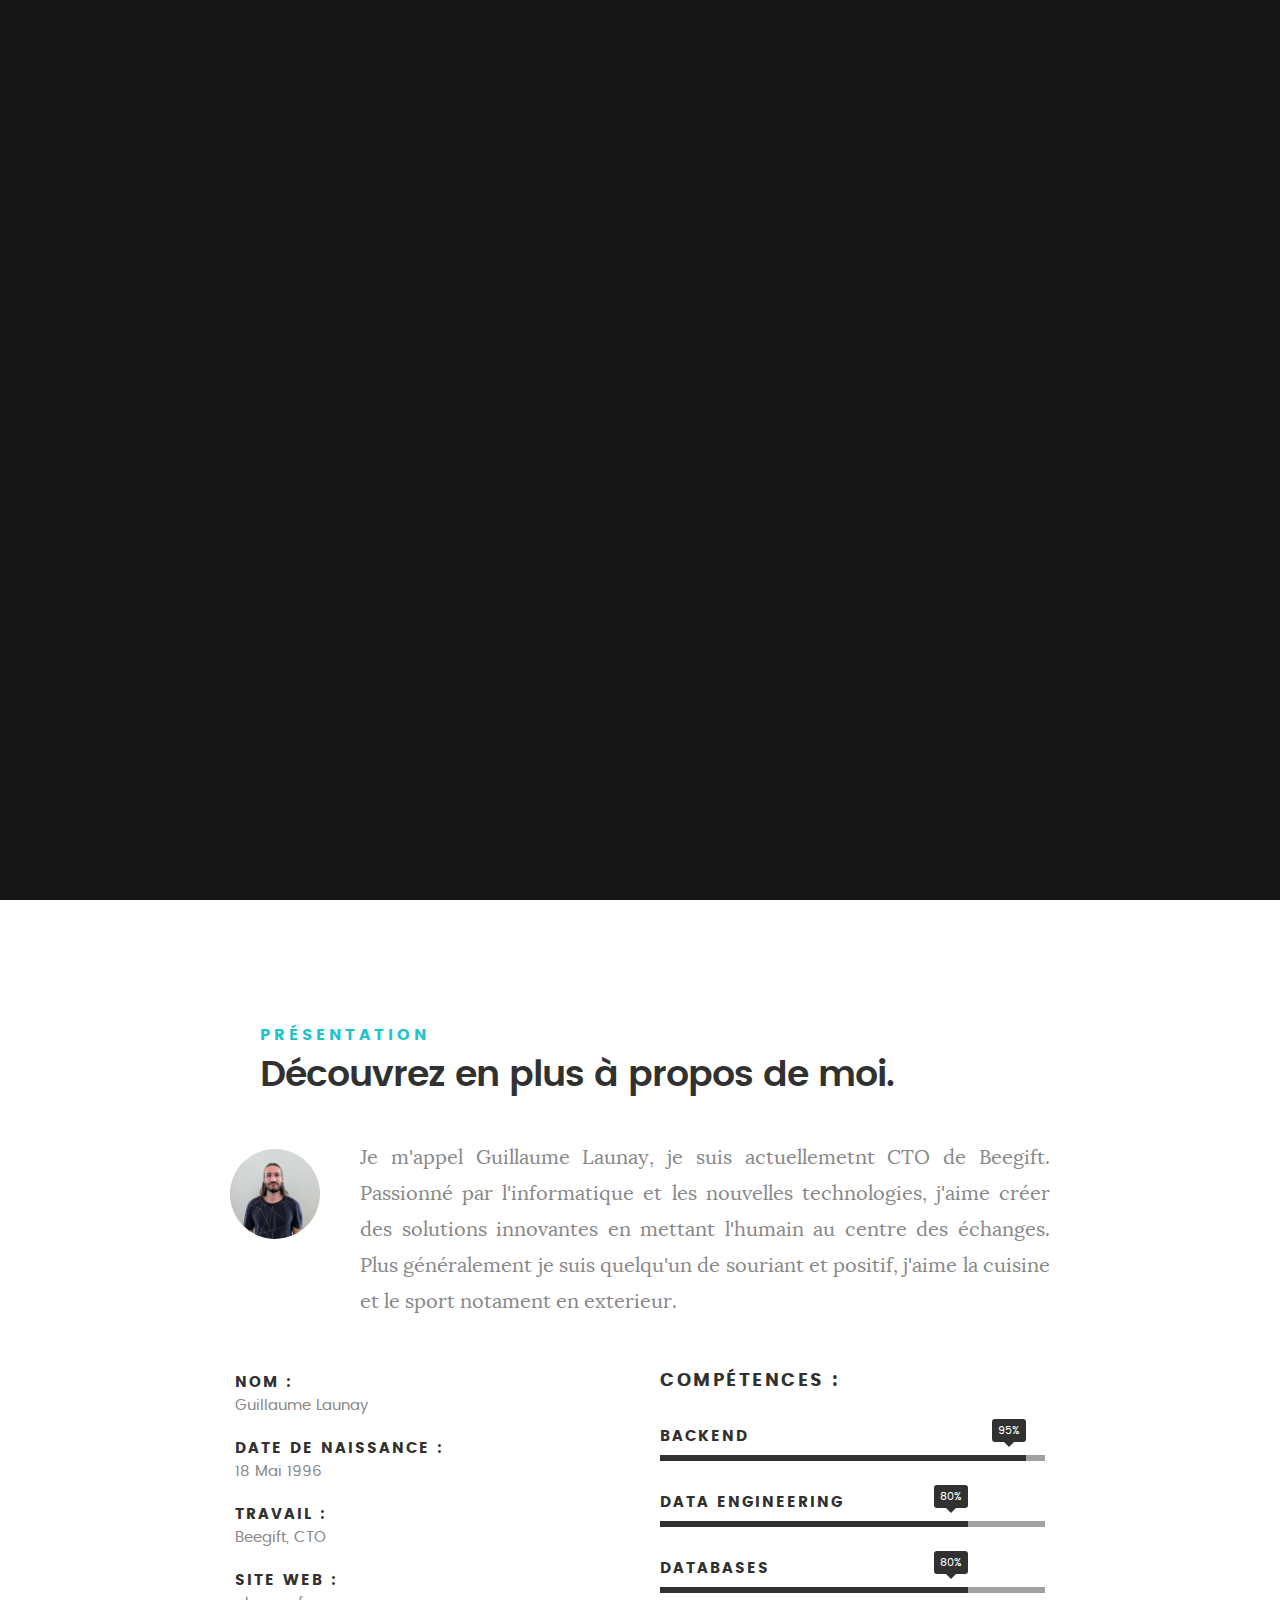
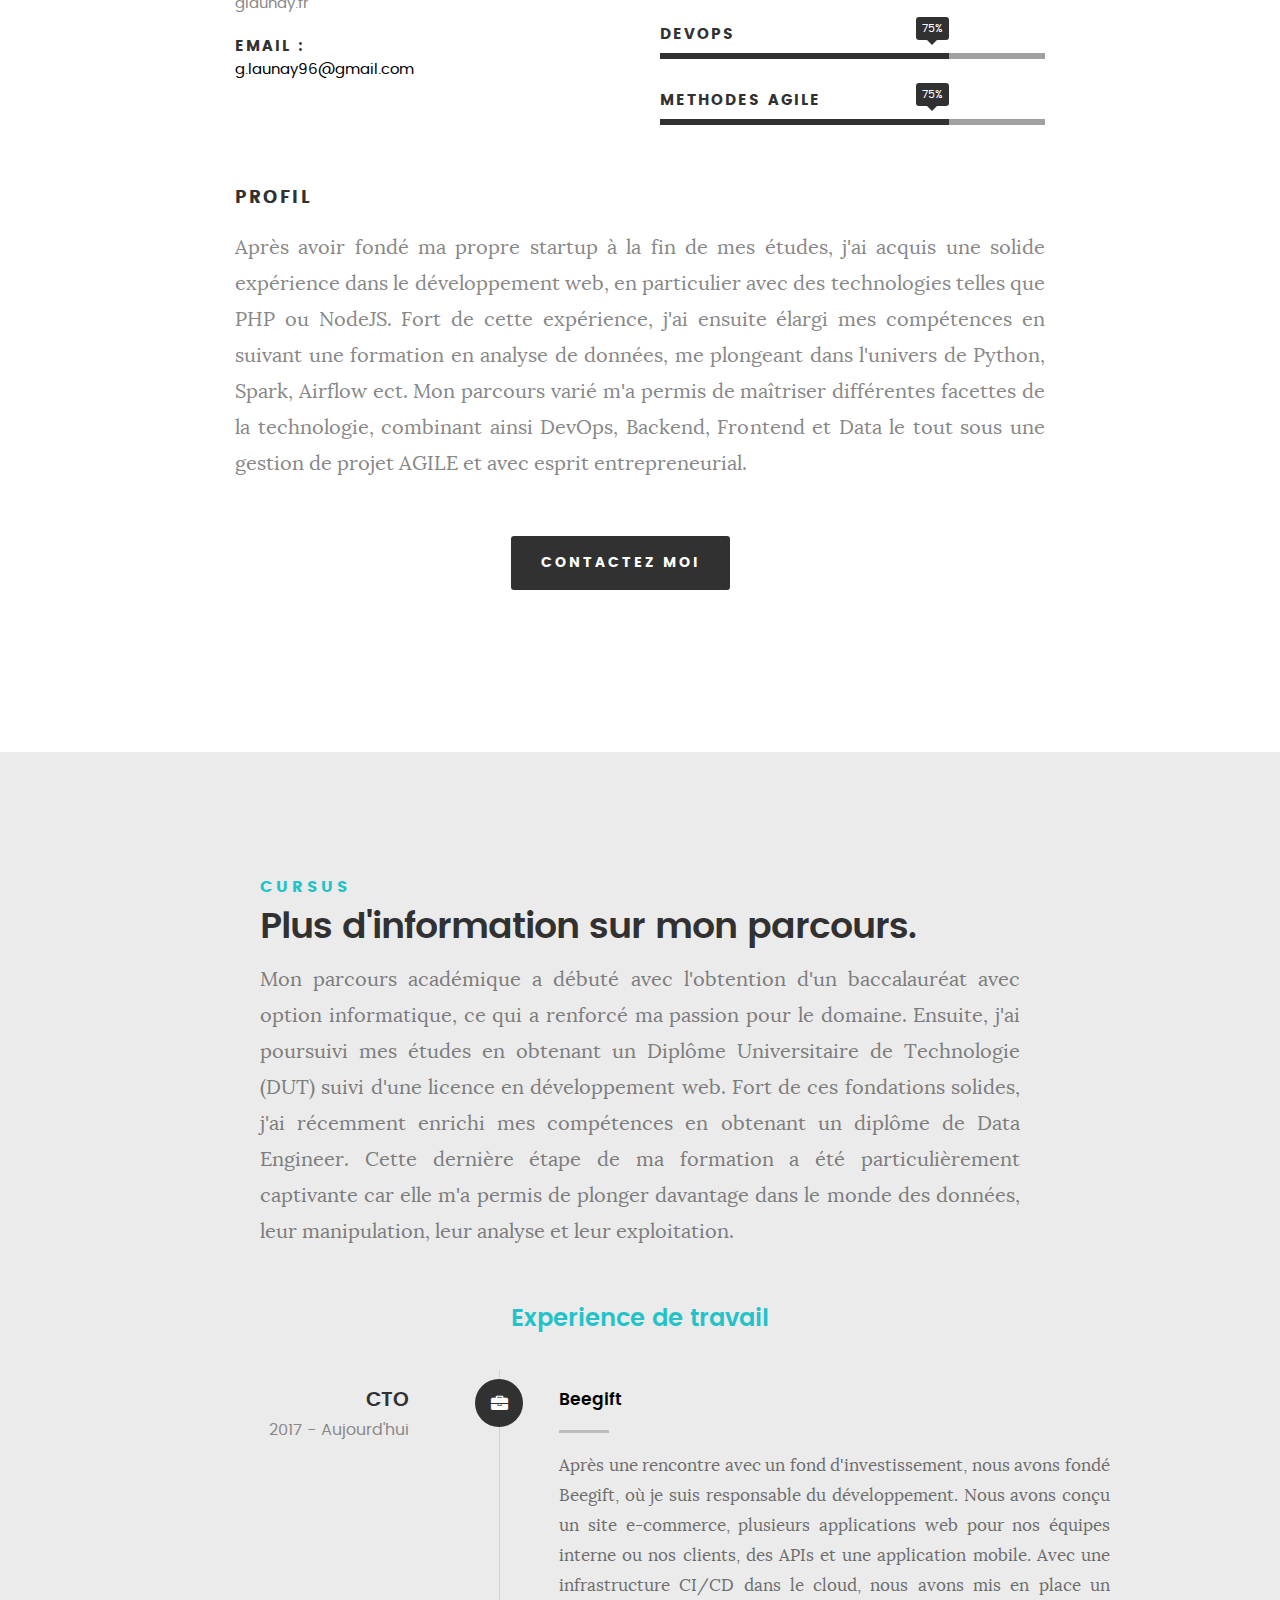
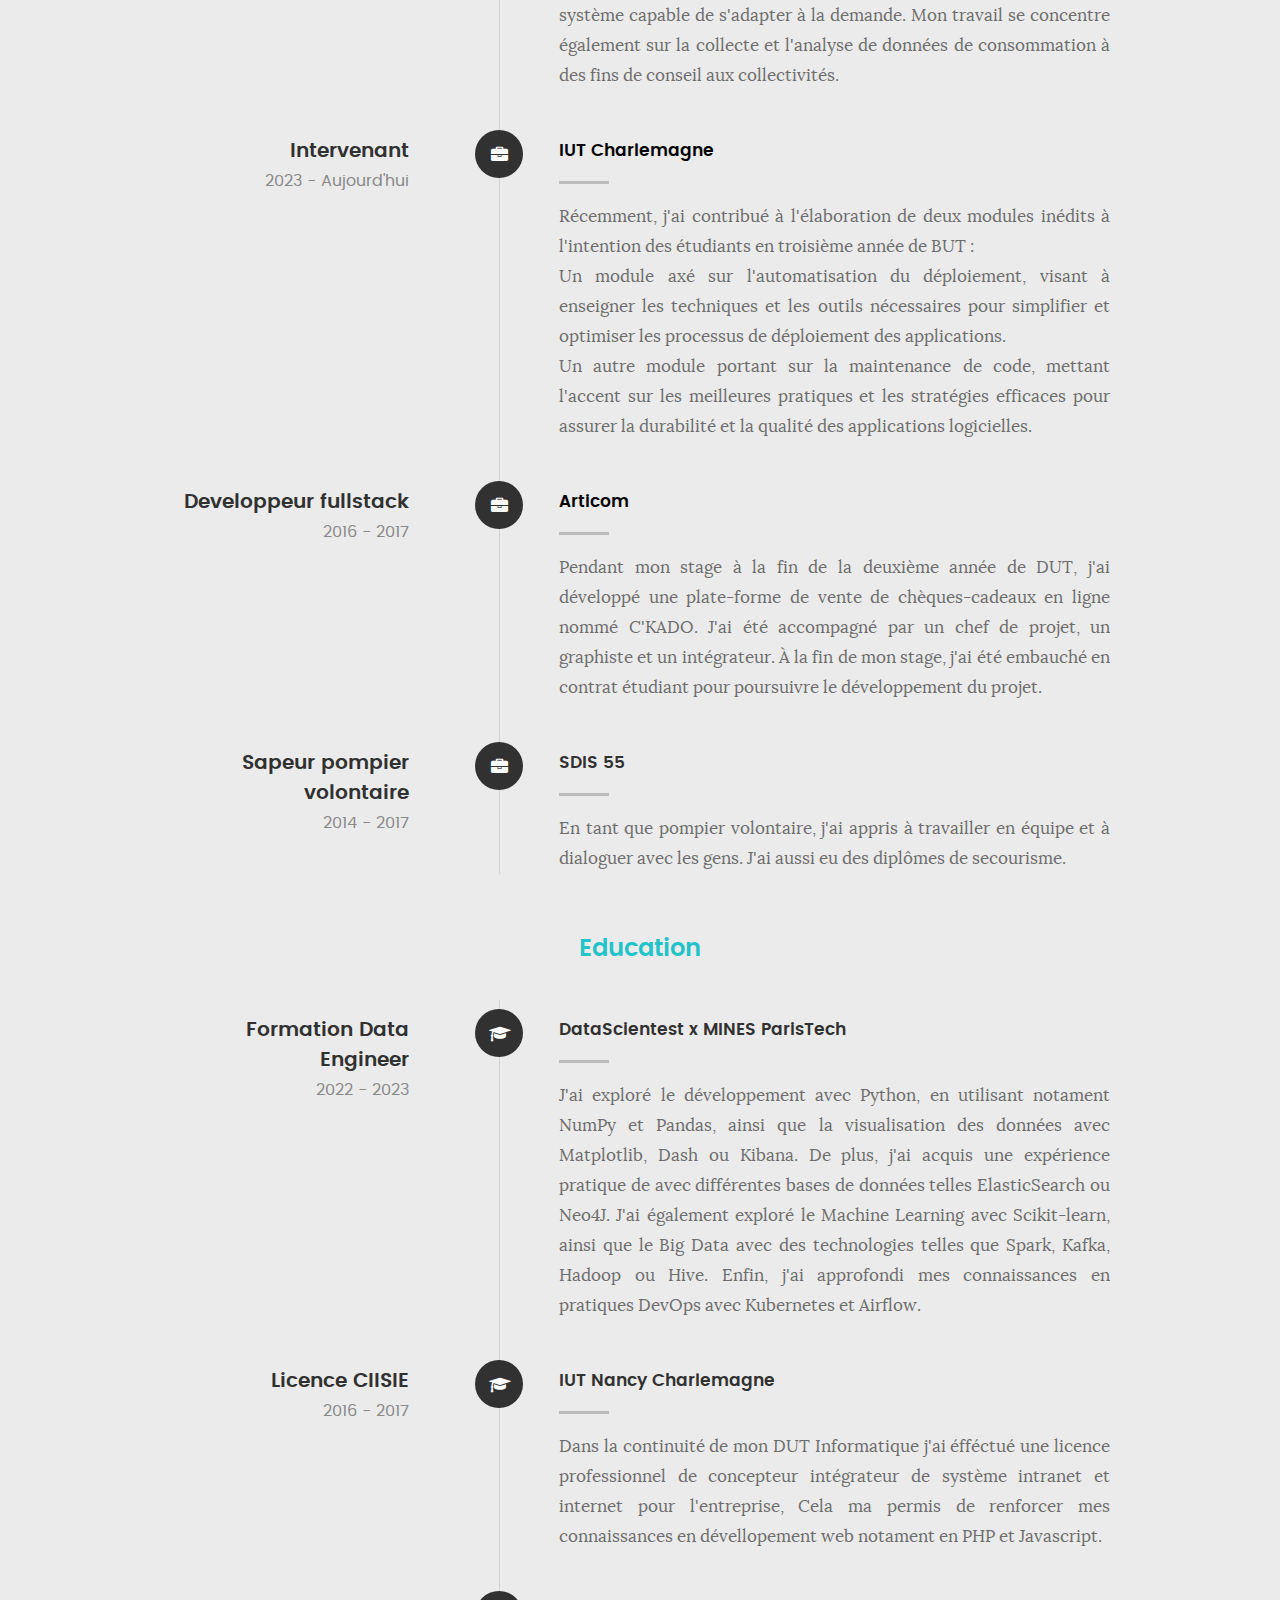
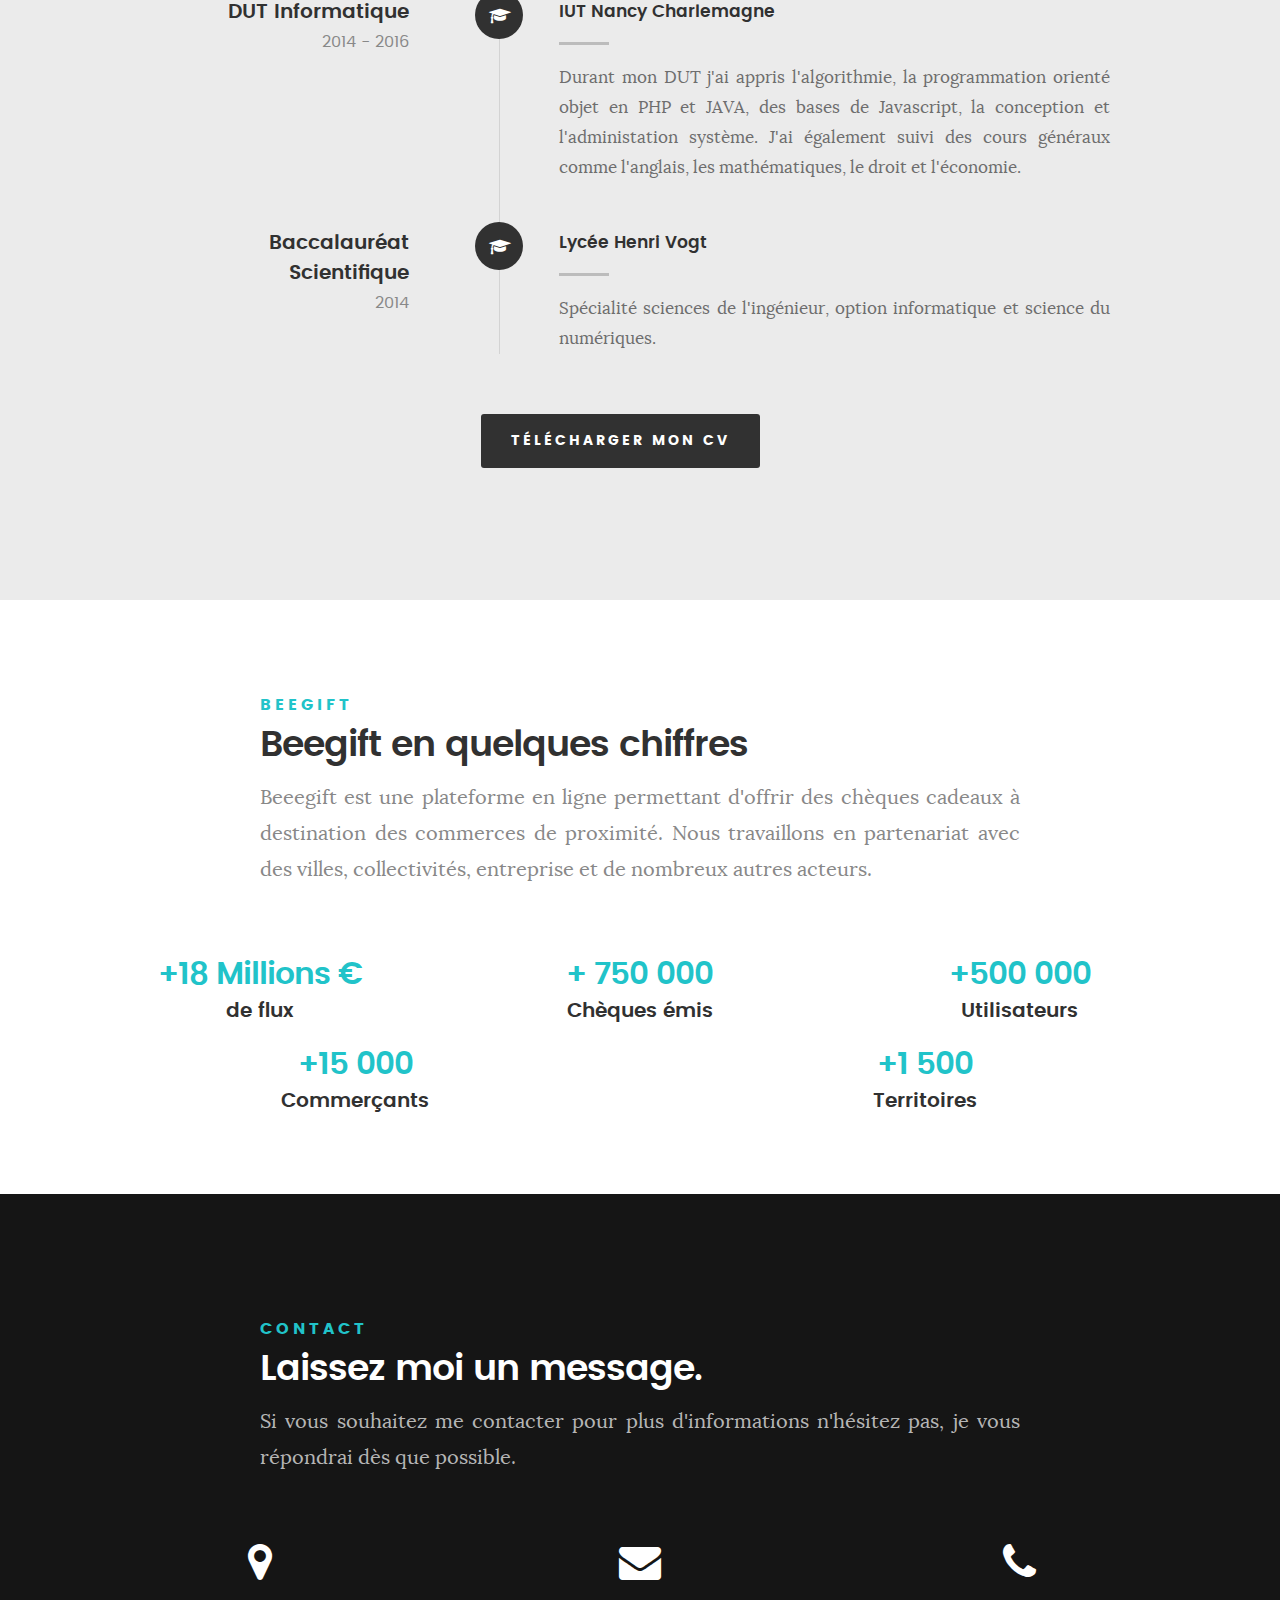
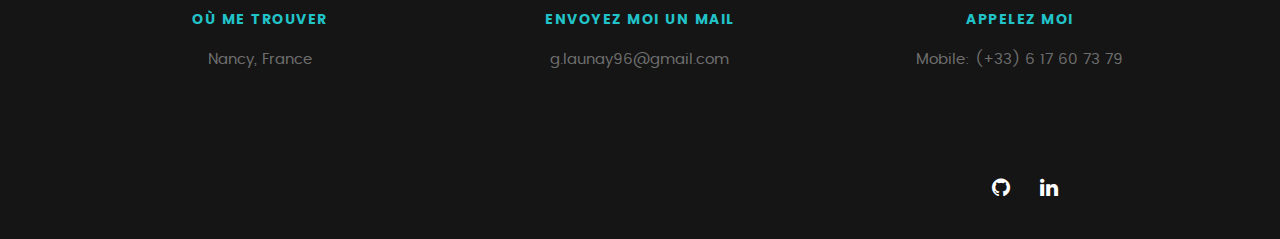
==== index.html @ 23c2f07e "fix(link): :heavy_minus_sign: Remove Beegift link" ====
<!DOCTYPE html>
<!--[if IE 8 ]><html class="no-js oldie ie8" lang="en"> <![endif]-->
<!--[if IE 9 ]><html class="no-js oldie ie9" lang="en"> <![endif]-->
<!--[if (gte IE 9)|!(IE)]><!-->
<html class="no-js" lang="fr"> <!--<![endif]-->

<head>

	<!--- basic page needs
   ================================================== -->
	<meta charset="utf-8">
	<title>Présentation en ligne, Launay Guillaume, Data engineer / Developer Fullstack</title>
	<meta name="description" content="Bienvenue sur mon portfolio, decouvrez mon profil, mes competences ainsi que mon cursus et mes projets.">
	<meta name="author" content="Guillaume Launay">

	<!-- mobile specific metas
   ================================================== -->
	<meta name="viewport" content="width=device-width, initial-scale=1, maximum-scale=1">

	<!-- CSS
   ================================================== -->
	<link rel="stylesheet" href="css/default.css">
	<link rel="stylesheet" href="css/base.css">
	<link rel="stylesheet" href="css/main.css">
	<link rel="stylesheet" href="css/vendor.css">
	<link rel="stylesheet" href="css/magnific-popup.css">



	<!-- favicons
	================================================== -->
	<link rel="icon" type="image/png" href="favicon.png">

	<link rel="alternate" type="text/html" href="https://www.example.fr/index_en.html/" hreflang="en" />
	<link rel="canonical" href="https://www.glaunay.fr/" />
	<!-- Google tag (gtag.js) -->
	<script async src="https://www.googletagmanager.com/gtag/js?id=G-Q9L5W22NQV"></script>
	<script>
		window.dataLayer = window.dataLayer || [];
		function gtag(){dataLayer.push(arguments);}
		gtag('js', new Date());

		gtag('config', 'G-Q9L5W22NQV');
	</script>
</head>

<body id="top">

	<!-- header -->

	<header>
		<div class="top-bar" style="left:0 !important">
			<a class="menu-toggle" href="#"><span>Menu</span></a>
			<nav id="main-nav-wrap">
				<ul class="main-navigation">
					<li class="current"><a class="smoothscroll" href="#intro" title="">Accueil</a></li>
					<li><a class="smoothscroll" href="#about" title="">Présentation</a></li>
					<li><a class="smoothscroll" href="#resume" title="">Cursus</a></li>
					<li><a class="smoothscroll" href="#contact" title="">Contact</a></li>
				</ul>
			</nav>
		</div> <!-- /top-bar -->
		<a class="menu-trad" href="index_en.html"><span>English ?</span></a>

	</header> <!-- /header -->

	<div class="header-mobile">
		<button class="js-menu menu" id="menu-toggle-mobile" type="button">
			<span class="bar"></span>
		</button>
		<div class="menu-mobile" id="menu-mobile">
			<ul class="main-navigation-mobile">
				<a class="smoothscroll" href="#intro" title="">
					<li class="current">Accueil</li>
				</a>
				<a class="smoothscroll" href="#about" title="">
					<li>Présentation</li>
				</a>
				<a class="smoothscroll" href="#resume" title="">
					<li>Cursus</li>
				</a>
				<a class="smoothscroll" href="#contact" title="">
					<li>Contact</li>
				</a>
			</ul>
		</div>
		<a class="menu-trad-mobile" href="index_en.html"><span>English ?</span></a>

	</div>



	<!-- intro section
   ================================================== -->
	<section id="intro">

		<div class="intro-overlay"></div>

		<div class="intro-content">
			<div class="row">

				<div class="col-twelve">

					<h5>Présentaion en ligne</h5>
					<h1>Guillaume Launay.</h1>

					<p class="intro-position">
						<span>Data Engineer</span>
						<span>Backend Developer</span>
					</p>

					<a class="button stroke smoothscroll more" href="#about" title="">À propos de moi</a>
				</div>

			</div>
		</div> <!-- /intro-content -->

		<ul class="intro-social">
			<li><a target="_blank" href="https://github.com/launay12u"><i class="fa fa-github"></i></a></li>
			<li><a target="_blank" href="https://www.linkedin.com/in/guillaume-launay"><i class="fa fa-linkedin"></i></a></li>

		</ul> <!-- /intro-social -->

	</section> <!-- /intro -->


	<!-- about section
   ================================================== -->
	<section id="about">

		<div class="row section-intro">
			<div class="col-twelve">

				<h5>Présentation</h5>
				<h1>Découvrez en plus à propos de moi.</h1>

				<div class="intro-info">

					<img src="images/profile-pic.jpg" alt="Profile Picture">

					<p class="lead">Je m'appel Guillaume Launay, je suis actuellemetnt CTO de Beegift. Passionné par l'informatique et les nouvelles technologies, j'aime
						créer des solutions innovantes en mettant l'humain au centre des échanges. Plus généralement je suis
						quelqu'un de souriant et positif, j'aime la cuisine et le sport notament en exterieur.</p>
				</div>

			</div>
		</div> <!-- /section-intro -->

		<div class="row about-content">

			<div class="col-six tab-full">
				<ul class="info-list">
					<li>
						<strong>Nom :</strong>
						<span>Guillaume Launay</span>
					</li>
					<li>
						<strong>Date de naissance :</strong>
						<span>18 Mai 1996</span>
					</li>
					<li>
						<strong>Travail :</strong>
						<span>Beegift, CTO</span>
					</li>
					<li>
						<strong>Site web :</strong>
						<span>glaunay.fr</span>
					</li>
					<li>
						<strong>Email :</strong>
						<span><a href="mailto:g.launay96@gmail.com">g.launay96@gmail.com</a></span>
					</li>

				</ul> <!-- /info-list -->

			</div>

			<div class="col-six tab-full">

				<h3>Compétences :</h3>
				<ul class="skill-bars">
					<li>
						<div class="progress percent95"><span>95%</span></div>
						<strong>Backend</strong>
					</li>
					<li>
						<div class="progress percent80"><span>80%</span></div>
						<strong>Data Engineering</strong>
					</li>
					<li>
						<div class="progress percent80"><span>80%</span></div>
						<strong>Databases</strong>
					</li>
					<li>
						<div class="progress percent75"><span>75%</span></div>
						<strong>DevOps</strong>
					</li>
					<li>
						<div class="progress percent75"><span>75%</span></div>
						<strong>Methodes AGILE</strong>
					</li>

				</ul> <!-- /skill-bars -->

			</div>
			<div class="col-twelve">

				<h3>Profil</h3>
				<p class="lead"> Après avoir fondé ma propre startup à la fin de mes études, j'ai acquis une solide expérience
					dans le développement web,
					en particulier avec des technologies telles que PHP ou NodeJS. Fort de cette expérience, j'ai ensuite élargi
					mes compétences
					en suivant une formation en analyse de données, me plongeant dans l'univers de Python, Spark, Airflow ect. Mon
					parcours varié
					m'a permis de maîtriser différentes facettes de la technologie, combinant ainsi DevOps, Backend, Frontend et
					Data
					le tout sous une gestion de projet AGILE et avec esprit entrepreneurial.</p>

			</div>

		</div>

		<div class="row button-section">
			<div class="col-twelve">
				<a href="#contact" title="Contact Me" class="button button-primary smoothscroll">Contactez moi</a>
			</div>
		</div>

	</section> <!-- /process-->


	<!-- resume Section
   ================================================== -->
	<section id="resume" class="grey-section">

		<div class="row section-intro">
			<div class="col-twelve">

				<h5>Cursus</h5>
				<h1>Plus d'information sur mon parcours.</h1>

				<p class="lead">
					Mon parcours académique a débuté avec l'obtention d'un baccalauréat avec option informatique, ce qui a
					renforcé ma passion pour le domaine. Ensuite, j'ai poursuivi mes études en obtenant un Diplôme Universitaire
					de Technologie (DUT) suivi d'une licence en développement web. Fort de ces fondations solides, j'ai récemment
					enrichi mes compétences en obtenant un diplôme de Data Engineer. Cette dernière étape de ma formation a été
					particulièrement captivante car elle m'a permis de plonger davantage dans le monde des données, leur
					manipulation, leur analyse et leur exploitation.</p>

			</div>
		</div> <!-- /section-intro-->

		<div class="row resume-timeline">

			<div class="col-twelve resume-header">

				<h2>Experience de travail</h2>

			</div> <!-- /resume-header -->

			<div class="col-twelve">

				<div class="timeline-wrap">
					<div class="timeline-block">

						<div class="timeline-ico">
							<i class="fa fa-briefcase"></i>
						</div>

						<div class="timeline-header">
							<h3>CTO</h3>
							<p>2017 - Aujourd'hui</p>
						</div>

						<div class="timeline-content">
							<h4><a href="www.beegift.fr">Beegift</a></h4>
							<p>Après une rencontre avec un fond d'investissement, nous avons fondé Beegift, où je suis responsable du
								développement.
								Nous avons conçu un site e-commerce, plusieurs applications web pour nos équipes interne ou nos clients,
								des APIs et une application mobile.
								Avec une infrastructure CI/CD dans le cloud, nous avons mis en place un système capable de s'adapter à
								la demande.
								Mon travail se concentre également sur la collecte et l'analyse de données de consommation à des fins de
								conseil aux collectivités.</p>
						</div>

					</div> <!-- /timeline-block -->
					<div class="timeline-block">

						<div class="timeline-ico">
							<i class="fa fa-briefcase"></i>
						</div>

						<div class="timeline-header">
							<h3>Intervenant</h3>
							<p>2023 - Aujourd'hui</p>
						</div>

						<div class="timeline-content">
							<h4><a href="www.beegift.fr">IUT Charlemagne</a></h4>
							<p>Récemment, j'ai contribué à l'élaboration de deux modules inédits à l'intention des étudiants en
								troisième année de BUT :<br>
								Un module axé sur l'automatisation du déploiement, visant à enseigner les techniques et les outils
								nécessaires pour simplifier et optimiser les processus de déploiement des applications.<br>
								Un autre module portant sur la maintenance de code, mettant l'accent sur les meilleures pratiques et les
								stratégies efficaces pour assurer la durabilité et la qualité des applications logicielles.</p>
						</div>

					</div> <!-- /timeline-block -->
					<div class="timeline-block">

						<div class="timeline-ico">
							<i class="fa fa-briefcase"></i>
						</div>

						<div class="timeline-header">
							<h3>Developpeur fullstack</h3>
							<p>2016 - 2017</p>
						</div>

						<div class="timeline-content">
							<h4><a href="www.articom.website">Articom</a></h4>
							<p>Pendant mon stage à la fin de la deuxième année de DUT, j'ai développé une plate-forme de vente de
								chèques-cadeaux en ligne nommé C'KADO. J'ai été accompagné par un chef de projet, un graphiste et un
								intégrateur. À la fin de mon stage, j'ai été embauché en contrat étudiant pour poursuivre le
								développement du projet.</p>
						</div>

					</div> <!-- /timeline-block -->

					<div class="timeline-block">

						<div class="timeline-ico">
							<i class="fa fa-briefcase"></i>
						</div>

						<div class="timeline-header">
							<h3>Sapeur pompier volontaire</h3>
							<p>2014 - 2017</p>
						</div>

						<div class="timeline-content">
							<h4>SDIS 55</h4>
							<p>En tant que pompier volontaire, j'ai appris à travailler en équipe et à dialoguer avec les gens. J'ai
								aussi eu des diplômes de secourisme.</p>
						</div>

					</div> <!-- /timeline-block -->

				</div> <!-- /timeline-wrap -->

			</div> <!-- /col-twelve -->

		</div> <!-- /resume-timeline -->

		<div class="row resume-timeline">

			<div class="col-twelve resume-header">

				<h2>Education</h2>

			</div> <!-- /resume-header -->

			<div class="col-twelve">

				<div class="timeline-wrap">

					<div class="timeline-block">

						<div class="timeline-ico">
							<i class="fa fa-graduation-cap"></i>
						</div>

						<div class="timeline-header">
							<h3>Formation Data Engineer</h3>
							<p>2022 - 2023</p>
						</div>

						<div class="timeline-content">
							<h4>DataScientest x MINES ParisTech</h4>
							<p>J'ai exploré le développement avec Python, en utilisant notament NumPy et Pandas,
								ainsi que la visualisation des données avec Matplotlib, Dash ou Kibana. De plus, j'ai acquis une
								expérience pratique
								de avec différentes bases de données telles ElasticSearch ou Neo4J. J'ai également exploré le Machine
								Learning avec Scikit-learn,
								ainsi que le Big Data avec des technologies telles que Spark, Kafka, Hadoop ou Hive.
								Enfin, j'ai approfondi mes connaissances en pratiques DevOps avec Kubernetes et Airflow.</p>

						</div>
						<div class="timeline-block">

							<div class="timeline-ico">
								<i class="fa fa-graduation-cap"></i>
							</div>

							<div class="timeline-header">
								<h3>Licence CIISIE</h3>
								<p>2016 - 2017</p>
							</div>

							<div class="timeline-content">
								<h4>IUT Nancy Charlemagne</h4>
								<p>Dans la continuité de mon DUT Informatique j'ai éfféctué une licence professionnel de concepteur
									intégrateur de système intranet et internet pour l'entreprise, Cela ma permis de renforcer mes
									connaissances en dévellopement web notament en PHP et Javascript.
							</div>
							<div class="timeline-block">

								<div class="timeline-ico">
									<i class="fa fa-graduation-cap"></i>
								</div>

								<div class="timeline-header">
									<h3>DUT Informatique</h3>
									<p>2014 - 2016</p>
								</div>

								<div class="timeline-content">
									<h4>IUT Nancy Charlemagne</h4>
									<p>Durant mon DUT j'ai appris l'algorithmie, la programmation orienté objet en PHP et JAVA, des bases
										de
										Javascript, la conception et l'administation système. J'ai également suivi des cours généraux comme
										l'anglais, les mathématiques, le droit et l'économie.</p>
								</div>

							</div> <!-- /timeline-block -->

							<div class="timeline-block">

								<div class="timeline-ico">
									<i class="fa fa-graduation-cap"></i>
								</div>

								<div class="timeline-header">
									<h3>Baccalauréat Scientifique</h3>
									<p>2014</p>
								</div>

								<div class="timeline-content">
									<h4>Lycée Henri Vogt</h4>
									<p>Spécialité sciences de l'ingénieur, option informatique et science du numériques.</p>
								</div>

							</div> <!-- /timeline-block -->

						</div> <!-- /timeline-wrap -->

					</div> <!-- /col-twelve -->

				</div> <!-- /resume-timeline -->

				<div class="row button-section">
					<div class="col-twelve">
						<a href="/fichiers/CV_LAUNAY.pdf" target="_blank" title="Télécharger CV" class="button button-primary">Télécharger mon CV</a>
					</div>
				</div>

	</section> <!-- /features -->
	<section id="project">

		<div class="row section-intro">
			<div class="col-twelve">

				<h5>Beegift</h5>
				<h1>Beegift en quelques chiffres</h1>
				<p class="lead">Beeegift est une plateforme en ligne permettant d'offrir des chèques cadeaux à destination des commerces de
					proximité. Nous travaillons en partenariat avec des villes, collectivités, entreprise et de nombreux autres
					acteurs.</p>
			</div>
		</div> <!-- /section-intro -->
		<div class="row project-info">

			<div class="col-four tab-full">
				<h1>+18 Millions €</h1>
				<h3>de flux</h3>
			</div>
			<div class="col-four tab-full">
				<h1>+ 750 000</h1>
				<h3>Chèques émis</h3>
			</div>
			<div class="col-four tab-full">
				<h1>+500 000</h1>
				<h3>Utilisateurs</h3>
			</div>
			<div class="col-six tab-full">
				<h1>+15 000</h1>
				<h3>Commerçants</h3>
			</div>
			<div class="col-six tab-full">
				<h1>+1 500</h1>
				<h3>Territoires</h3>
			</div>
		</div>

	</section>
	<!-- contact
   ================================================== -->
	<section id="contact">

		<div class="row section-intro">
			<div class="col-twelve">

				<h5>Contact</h5>
				<h1>Laissez moi un message.</h1>

				<p class="lead">Si vous souhaitez me contacter pour plus d'informations n'hésitez pas, je vous répondrai dès que
					possible.</p>

			</div>
		</div> <!-- /section-intro -->

		<div class="row contact-info">
			<div class="col-four tab-full">
				<a href="https://maps.google.com/?q=Nancy" target="_blank">

					<div class="icon">
						<i class="fa fa-map-marker"></i>
					</div>

					<h5>Où me trouver</h5>

					<p style="color:#6e6e6e!important">Nancy, France</p>
				</a>
			</div>

			<div class="col-four tab-full">
				<a href="mailto:g.launay96@gmail.com">
					<div class="icon">
						<i class="fa fa-envelope"></i>
					</div>

					<h5>Envoyez moi un mail</h5>

					<p><a style="color:#6e6e6e!important" href="mailto:g.launay96@gmail.com">g.launay96@gmail.com</a></p>
				</a>
			</div>

			<div class="col-four tab-full">
				<a href="tel:+33 6 17 60 73 79">
					<div class="icon">
						<i class="fa fa-phone"></i>
					</div>

					<h5>Appelez moi</h5>

					<p style="color:#6e6e6e!important">
						Mobile: (+33) 6 17 60 73 79<br>
					</p>
				</a>
			</div>

		</div> <!-- /contact-info -->

	</section> <!-- /contact -->


	<!-- footer
   ================================================== -->

	<footer>
		<div class="row">

			<div class="col-six tab-full pull-right social">

				<ul class="footer-social">
					<li><a target="_blank" href="https://github.com/launay12u"><i class="fa fa-github"></i></a></li>
					<li><a target="_blank" href="https://www.linkedin.com/in/guillaume-launay"><i class="fa fa-linkedin"></i></a>
					</li>
				</ul>

			</div>

			<div class="col-six tab-full" style="color:transparent">
				<div class="copyright">
					<span>retrouvez le thème <a target="_blank" href="http://www.styleshout.com/"
							style="color:transparent">ici</a></span>
				</div>
			</div>

			<div id="go-top">
				<a class="smoothscroll" title="Back to Top" href="#top"><i class="fa fa-long-arrow-up"></i></a>
			</div>

		</div> <!-- /row -->
	</footer>

	<div id="preloader">
		<div id="loader"></div>
	</div>

	<!-- Java Script
   ================================================== -->
	<script src="js/jquery-2.1.3.min.js"></script>
	<script src="js/plugins.js"></script>
	<script src="js/main.js"></script>
	<script src="js/modernizr.js"></script>
	<script src="js/pace.min.js"></script>
	<script src="js/waypoints.js"></script>

</body>

</html>
---- css/default.css ----
/*
=====================================================================
*   Ceevee v1.0 Default Stylesheet
*   url: styleshout.com
*   03-17-2014
=====================================================================

TOC:
a. Webfonts and Icon fonts
b. Reset
c. Default Styles
   1. Basic
   2. Typography
   3. Links
   4. Images
   5. Buttons
   6. Forms
d. Grid
e. Others
   1. Clearing
   2. Misc

=====================================================================  */

/* ------------------------------------------------------------------ */
/* a. Webfonts and Icon fonts
 ------------------------------------------------------------------ */

@import url("fonts.css");
@import url("fontello/css/fontello.css");
@import url("font-awesome/css/font-awesome.min.css");

/* ------------------------------------------------------------------
/* b. Reset
      Adapted from:
      Normalize.css - https://github.com/necolas/normalize.css/
      HTML5 Doctor Reset - html5doctor.com/html-5-reset-stylesheet/
/* ------------------------------------------------------------------ */

html, body, div, span, object, iframe,
h1, h2, h3, h4, h5, h6, p, blockquote, pre,
abbr, address, cite, code,
del, dfn, em, img, ins, kbd, q, samp,
small, strong, sub, sup, var,
b, i,
dl, dt, dd, ol, ul, li,
fieldset, form, label, legend,
table, caption, tbody, tfoot, thead, tr, th, td,
article, aside, canvas, details, figcaption, figure,
footer, header, hgroup, menu, nav, section, summary,
time, mark, audio, video {
   margin: 0;
   padding: 0;
   border: 0;
   outline: 0;
   font-size: 100%;
   vertical-align: baseline;
   background: transparent;
}

article,aside,details,figcaption,figure,
footer,header,hgroup,menu,nav,section {
   display: block;
}

audio,
canvas,
video {
   display: inline-block;
}

audio:not([controls]) {
   display: none;
   height: 0;
}

[hidden] { display: none; }

code, kbd, pre, samp {
   font-family: monospace, serif;
   font-size: 1em;
}

pre {
   white-space: pre;
   white-space: pre-wrap;
   word-wrap: break-word;
}

blockquote, q { quotes: &#8220 &#8220; }

blockquote:before, blockquote:after,
q:before, q:after {
   content: '';
   content: none;
}

ins {
   background-color: #ff9;
   color: #000;
   text-decoration: none;
}

mark {
   background-color: #A7F4F6;
   color: #555;
}

del { text-decoration: line-through; }

abbr[title], dfn[title] {
   border-bottom: 1px dotted;
   cursor: help;
}

table {
   border-collapse: collapse;
   border-spacing: 0;
}


/* ------------------------------------------------------------------ */
/* c. Default and Basic Styles
      Adapted from:
      Skeleton CSS Framework - http://www.getskeleton.com/
      Typeplate Typographic Starter Kit - http://typeplate.com/
/* ------------------------------------------------------------------ */

/*  1. Basic  ------------------------------------------------------- */

*,
*:before,
*:after {
   -moz-box-sizing: border-box;
   -webkit-box-sizing: border-box;
   box-sizing: border-box;
}

html {
   font-size: 62.5%;
   -webkit-font-smoothing: antialiased;
}

body {
   background: #fff;
   font-family: 'opensans-regular', sans-serif;
   font-weight: normal;
   font-size: 15px;
   line-height: 30px;
	color: #838C95;

   -webkit-font-smoothing: antialiased; /* Fix for webkit rendering */
	-webkit-text-size-adjust: 100%;
}

/*  2. Typography
       Vertical rhythm with leading derived from 6
--------------------------------------------------------------------- */

h1, h2, h3, h4, h5, h6 {
   color: #313131;
	font-family: 'opensans-bold', sans-serif;
   font-weight: normal;
}
h1 a, h2 a, h3 a, h4 a, h5 a, h6 a { font-weight: inherit; }
h1 { font-size: 38px; line-height: 42px; margin-bottom: 12px; letter-spacing: -1px; }
h2 { font-size: 28px; line-height: 36px; margin-bottom: 6px; }
h3 { font-size: 22px; line-height: 30px; margin-bottom: 12px; }
h4 { font-size: 20px; line-height: 30px; margin-bottom: 6px; }
h5 { font-size: 18px; line-height: 30px; }
h6 { font-size: 14px; line-height: 30px; }
.subheader { }

p { margin: 0 0 30px 0; }
p img { margin: 0; }
p.lead {
   font: 19px/36px 'opensans-light', sans-serif;
   margin-bottom: 18px;
}

/* for 'em' and 'strong' tags, font-size and line-height should be same with
the body tag due to rendering problems in some browsers */
em { font: 15px/30px 'opensans-italic', sans-serif; }
strong, b { font: 15px/30px 'opensans-bold', sans-serif; }
small { font-size: 11px; line-height: inherit; }

/*	Blockquotes */
blockquote {
   margin: 30px 0px;
   padding-left: 40px;
   position: relative;
}
blockquote:before {
   content: "\201C";
   opacity: 0.45;
   font-size: 80px;
   line-height: 0px;
   margin: 0;
   font-family: arial, sans-serif;

   position: absolute;
   top:  30px;
	left: 0;
}
blockquote p {
   font-family: 'librebaskerville-italic', serif;
   padding: 0;
   font-size: 18px;
   line-height: 36px;
}
blockquote cite {
   display: block;
   font-size: 12px;
   font-style: normal;
   line-height: 18px;
}
blockquote cite:before { content: "\2014 \0020"; }
blockquote cite a,
blockquote cite a:visited { color: #8B9798; border: none }

/* ---------------------------------------------------------------------
/*  Pull Quotes Markup
/*
    <aside class="pull-quote">
		<blockquote>
			<p></p>
		</blockquote>
	 </aside>
/*
/* --------------------------------------------------------------------- */
.pull-quote {
   position: relative;
	padding: 18px 30px 18px 0px;
}
.pull-quote:before,
.pull-quote:after {
	height: 1em;
	opacity: 0.45;
	position: absolute;
	font-size: 80px;
   font-family: Arial, Sans-Serif;
}
.pull-quote:before {
	content: "\201C";
	top:  33px;
	left: 0;
}
.pull-quote:after {
	content: '\201D';
	bottom: -33px;
	right: 0;
}
.pull-quote blockquote {
   margin: 0;
}
.pull-quote blockquote:before {
   content: none;
}

/* Abbreviations */
abbr {
   font-family: 'opensans-bold', sans-serif;
	font-variant: small-caps;
	text-transform: lowercase;
   letter-spacing: .5px;
	color: gray;
}
abbr:hover { cursor: help; }

/* drop cap */
.drop-cap:first-letter {
	float: left;
	margin: 0;
	padding: 14px 6px 0 0;
	font-size: 84px;
	font-family: /* Copperplate */ 'opensans-bold', sans-serif;
   line-height: 60px;
	text-indent: 0;
	background: transparent;
	color: inherit;
}

hr { border: solid #E3E3E3; border-width: 1px 0 0; clear: both; margin: 11px 0 30px; height: 0; }


/*  3. Links  ------------------------------------------------------- */

a, a:visited {
   text-decoration: none;
   outline: 0;
   color: #11ABB0;

   -webkit-transition: color .3s ease-in-out;
   -moz-transition: color .3s ease-in-out;
   -o-transition: color .3s ease-in-out;
   transition: color .3s ease-in-out;
}
a:hover, a:focus { color: #313131; }
p a, p a:visited { line-height: inherit; }


/*  4. List  --------------------------------------------------------- */

ul, ol { margin-bottom: 24px; margin-top: 12px; }
ul { list-style: none outside; }
ol { list-style: decimal; }
ol, ul.square, ul.circle, ul.disc { margin-left: 30px; }
ul.square { list-style: square outside; }
ul.circle { list-style: circle outside; }
ul.disc { list-style: disc outside; }
ul ul, ul ol,
ol ol, ol ul { margin: 6px 0 6px 30px; }
ul ul li, ul ol li,
ol ol li, ol ul li { margin-bottom: 6px; }
li { line-height: 18px; margin-bottom: 12px; }
ul.large li { }
li p { }

/* ---------------------------------------------------------------------
/*  Stats Tab Markup

    <ul class="stats-tabs">
		<li><a href="#">[value]<b>[name]</b></a></li>
	 </ul>

    Extend this object into your markup.
/*
/* --------------------------------------------------------------------- */
.stats-tabs {
   padding: 0;
   margin: 24px 0;
}
.stats-tabs li {
	display: inline-block;
	margin: 0 10px 18px 0;
	padding: 0 10px 0 0;
	border-right: 1px solid #ccc;
}
.stats-tabs li:last-child {
	margin: 0;
	padding: 0;
	border: none;
}
.stats-tabs li a {
	display: inline-block;
	font-size: 22px;
	font-family: 'opensans-bold', sans-serif;
   border: none;
   color: #313131;
}
.stats-tabs li a:hover {
   color:#11ABB0;
}
.stats-tabs li a b {
	display: block;
	margin: 6px 0 0 0;
	font-size: 13px;
	font-family: 'opensans-regular', sans-serif;
   color: #8B9798;
}

/* definition list */
dl { margin: 12px 0; }
dt { margin: 0; color:#11ABB0; }
dd { margin: 0 0 0 20px; }

/* Lining Definition Style Markup */
.lining dt,
.lining dd {
	display: inline;
	margin: 0;
}
.lining dt + dt:before,
.lining dd + dt:before {
	content: "\A";
	white-space: pre;
}
.lining dd + dd:before {
	content: ", ";
}
.lining dd:before {
	content: ": ";
	margin-left: -0.2em;
}

/* Dictionary Definition Style Markup */
.dictionary-style dt {
	display: inline;
	counter-reset: definitions;
}
.dictionary-style dt + dt:before {
	content: ", ";
	margin-left: -0.2em;
}
.dictionary-style dd {
	display: block;
	counter-increment: definitions;
}
.dictionary-style dd:before {
	content: counter(definitions, decimal) ". ";
}

/* Pagination */
.pagination {
   margin: 36px auto;
   text-align: center;
}
.pagination ul li {
   display: inline-block;
   margin: 0;
   padding: 0;
}
.pagination .page-numbers {
   font: 15px/18px 'opensans-bold', sans-serif;
   display: inline-block;
   padding: 6px 10px;
   margin-right: 3px;
   margin-bottom: 6px;
	color: #6E757C;
	background-color: #E6E8EB;

	-webkit-transition: all 200ms ease-in-out;
	-moz-transition: all 200ms ease-in-out;
	-o-transition: all 200ms ease-in-out;
	-ms-transition: all 200ms ease-in-out;
	transition: all 200ms ease-in-out;

   -moz-border-radius: 3px;
   -webkit-border-radius: 3px;
   -khtml-border-radius: 3px;
	border-radius: 3px;
}
.pagination .page-numbers:hover {
   background: #838A91;
   color: #fff;
}
.pagination .current,
.pagination .current:hover {
   background-color: #11ABB0;
   color: #fff;
}
.pagination .inactive,
.pagination .inactive:hover {
   background-color: #E6E8EB;
	color: #A9ADB2;
}
.pagination .prev, .pagination .next {}

/*  5. Images  --------------------------------------------------------- */

img {
   max-width: 100%;
   height: auto;
}
img.pull-right { margin: 12px 0px 0px 18px; }
img.pull-left { margin: 12px 18px 0px 0px; }

/*  6. Buttons  --------------------------------------------------------- */

.button,
.button:visited,
button,
input[type="submit"],
input[type="reset"],
input[type="button"] {
   font: 16px/30px 'opensans-bold', sans-serif;
   background: #11ABB0;
   display: inline-block;
	text-decoration: none;
   letter-spacing: 0;
   color: #fff;
	padding: 12px 20px;
	margin-bottom: 18px;
   border: none;
   cursor: pointer;
   height: auto;

   -webkit-transition: all .2s ease-in-out;
	-moz-transition: all .2s ease-in-out;
	-o-transition: all .2s ease-in-out;
	-ms-transition: all .2s ease-in-out;
	transition: all .2s ease-in-out;

   -moz-border-radius: 3px;
   -webkit-border-radius: 3px;
   -khtml-border-radius: 3px;
   border-radius: 3px;
}

.button:hover,
button:hover,
input[type="submit"]:hover,
input[type="reset"]:hover,
input[type="button"]:hover {
   background: #3d4145;
   color: #fff;
}

.button:active,
button:active,
input[type="submit"]:active,
input[type="reset"]:active,
input[type="button"]:active {
   background: #3d4145;
   color: #fff;
}

.button.full-width,
button.full-width,
input[type="submit"].full-width,
input[type="reset"].full-width,
input[type="button"].full-width {
	width: 100%;
	padding-left: 0 !important;
	padding-right: 0 !important;
	text-align: center;
}

/* Fix for odd Mozilla border & padding issues */
button::-moz-focus-inner,
input::-moz-focus-inner {
    border: 0;
    padding: 0;
}


/*  7. Forms  --------------------------------------------------------- */

form { margin-bottom: 24px; }
fieldset { margin-bottom: 24px; }

input[type="text"],
input[type="password"],
input[type="email"],
textarea,
select {
   display: block;
   padding: 18px 15px;
   margin: 0 0 24px 0;
   border: 0;
   outline: none;
   vertical-align: middle;
   min-width: 225px;
	max-width: 100%;
   font-size: 15px;
   line-height: 24px;
	color: #647373;
	background: #D3D9D9;

}

/* select { padding: 0;
   width: 220px;
   } */

input[type="text"]:focus,
input[type="password"]:focus,
input[type="email"]:focus,
textarea:focus {
   color: #B3B7BC;
	background-color: #3d4145;
}

textarea { min-height: 220px; }

label,
legend {
   font: 16px/24px 'opensans-bold', sans-serif;
	margin: 12px 0;
   color: #3d4145;
   display: block;
}
label span,
legend span {
	color: #8B9798;
   font: 14px/24px 'opensans-regular', sans-serif;
}

input[type="checkbox"],
input[type="radio"] {
    font-size: 15px;
    color: #737373;
}

input[type="checkbox"] { display: inline; }

/* ------------------------------------------------------------------ */
/* d. Grid
---------------------------------------------------------------------
   gutter = 40px.
/* ------------------------------------------------------------------ */

/* default
--------------------------------------------------------------- */
.row {
   width: 96%;
   max-width: 1020px;
   margin: 0 auto;
}
/* fixed width for IE8 */
.ie .row { width: 1000px ; }

.narrow .row { max-width: 980px; }

.row .row { width: auto; max-width: none; margin: 0 -20px; }

/* row clearing */
.row:before,
.row:after {
    content: " ";
    display: table;
}
.row:after {
    clear: both;
}

.column, .columns {
   position: relative;
   padding: 0 20px;
   min-height: 1px;
   float: left;
}
.column.centered, .columns.centered  {
    float: none;
    margin: 0 auto;
}

/* removed gutters */
.row.collapsed > .column,
.row.collapsed > .columns,
.column.collapsed, .columns.collapsed  { padding: 0; }

[class*="column"] + [class*="column"]:last-child { float: right; }
[class*="column"] + [class*="column"].end { float: right; }

/* column widths */
.row .one         { width: 8.33333%; }
.row .two         { width: 16.66667%; }
.row .three       { width: 25%; }
.row .four        { width: 33.33333%; }
.row .five        { width: 41.66667%; }
.row .six         { width: 50%; }
.row .seven       { width: 58.33333%; }
.row .eight       { width: 66.66667%; }
.row .nine        { width: 75%; }
.row .ten         { width: 83.33333%; }
.row .eleven      { width: 91.66667%; }
.row .twelve      { width: 100%; }

/* Offsets */
.row .offset-1    { margin-left: 8.33333%; }
.row .offset-2    { margin-left: 16.66667%; }
.row .offset-3    { margin-left: 25%; }
.row .offset-4    { margin-left: 33.33333%; }
.row .offset-5    { margin-left: 41.66667%; }
.row .offset-6    { margin-left: 50%; }
.row .offset-7    { margin-left: 58.33333%; }
.row .offset-8    { margin-left: 66.66667%; }
.row .offset-9    { margin-left: 75%; }
.row .offset-10   { margin-left: 83.33333%; }
.row .offset-11   { margin-left: 91.66667%; }

/* Push/Pull */
.row .push-1      { left: 8.33333%; }
.row .pull-1      { right: 8.33333%; }
.row .push-2      { left: 16.66667%; 	}
.row .pull-2      { right: 16.66667%; }
.row .push-3      { left: 25%; }
.row .pull-3      { right: 25%;	}
.row .push-4      { left: 33.33333%; }
.row .pull-4      { right: 33.33333%; }
.row .push-5      { left: 41.66667%; }
.row .pull-5      { right: 41.66667%; }
.row .push-6      { left: 50%; }
.row .pull-6      { right: 50%; }
.row .push-7      { left: 58.33333%; }
.row .pull-7      { right: 58.33333%; }
.row .push-8      { left: 66.66667%; 	}
.row .pull-8      { right: 66.66667%; }
.row .push-9      { left: 75%; }
.row .pull-9      { right: 75%; }
.row .push-10     { left: 83.33333%; }
.row .pull-10     { right: 83.33333%; }
.row .push-11     { left: 91.66667%; }
.row .pull-11     { right: 91.66667%; }

/* block grids
--------------------------------------------------------------------- */
.bgrid-sixths [class*="column"]   { width: 16.66667%; }
.bgrid-quarters [class*="column"] { width: 25%; }
.bgrid-thirds [class*="column"]   { width: 33.33333%; }
.bgrid-halves [class*="column"]   { width: 50%; }

[class*="bgrid"] [class*="column"] + [class*="column"]:last-child { float: left; }

/* Left clearing for block grid columns - columns that changes width in
different screen sizes. Allows columns with different heights to align
properly.
--------------------------------------------------------------------- */
.first { clear: left; }   /* first column in default screen */
.s-first { clear: none; } /* first column in smaller screens */

/* smaller screens
--------------------------------------------------------------- */
@media only screen and (max-width: 900px) {

   /* block grids on small screens */
   .s-bgrid-sixths [class*="column"]   { width: 16.66667%; }
   .s-bgrid-quarters [class*="column"] { width: 25%; }
   .s-bgrid-thirds [class*="column"]   { width: 33.33333%; }
   .s-bgrid-halves [class*="column"]   { width: 50%; }

   /* block grids left clearing */
   .first { clear: none; }
   .s-first { clear: left; }

}

/* mobile wide/smaller tablets
--------------------------------------------------------------- */
@media only screen and (max-width: 767px) {

   .row {
	   width: 460px;
	   margin: 0 auto;
      padding: 0;
	}
   .column, .columns {
	   width: auto !important;
	   float: none;
	   margin-left: 0;
	   margin-right: 0;
      padding: 0 30px;
   }
   .row .row { width: auto; max-width: none; margin: 0 -30px; }

   [class*="column"] + [class*="column"]:last-child { float: left; }
   [class*="bgrid"] [class*="column"] + [class*="column"]:last-child { float: left; }

   /* Offsets */
   .row .offset-1    { margin-left: 0%; }
   .row .offset-2    { margin-left: 0%; }
   .row .offset-3    { margin-left: 0%; }
   .row .offset-4    { margin-left: 0%; }
   .row .offset-5    { margin-left: 0%; }
   .row .offset-6    { margin-left: 0%; }
   .row .offset-7    { margin-left: 0%; }
   .row .offset-8    { margin-left: 0%; }
   .row .offset-9    { margin-left: 0%; }
   .row .offset-10   { margin-left: 0%; }
   .row .offset-11   { margin-left: 0%; }
}

/* mobile narrow
--------------------------------------------------------------- */
@media only screen and (max-width: 460px) {

   .row { width: auto; }

}

/* larger screens
--------------------------------------------------------------- */
@media screen and (min-width: 1200px) {

   .wide .row { max-width: 1180px; }

}

/* ------------------------------------------------------------------ */
/* e. Others
/* ------------------------------------------------------------------ */

/*  1. Clearing
    (http://nicolasgallagher.com/micro-clearfix-hack/
--------------------------------------------------------------------- */

.cf:before,
.cf:after {
    content: " ";
    display: table;
}
.cf:after {
    clear: both;
}

/*  2. Misc -------------------------------------------------------- */

.remove-bottom { margin-bottom: 0 !important; }
.half-bottom { margin-bottom: 12px !important; }
.add-bottom { margin-bottom: 24px !important; }
.no-border { border: none; }

.text-center  { text-align: center !important; }
.text-left    { text-align: left !important; }
.text-right   { text-align: right !important; }
.pull-left    { float: left !important; }
.pull-right   { float: right !important; }
.align-center {
	margin-left: auto !important;
	margin-right: auto !important;
	text-align: center !important;
}
---- css/base.css ----
/**
 * ===================================================================
 *
 *  Kards v1.0 Base Stylesheet
 *  url: styleshout.com
 *  03-01-2016
 *  ------------------------------------------------------------------
 *  TOC:
 *  01. reset
 *  02. basic/base setup styles
 *  03. grid
 *  04. MISC
 *
 * ===================================================================
 */

/**
 * ===================================================================
 * 01. reset - normalize.css v3.0.2 | MIT License | git.io/normalize
 *
 * -------------------------------------------------------------------
 */
html {
	font-family: sans-serif;
	-ms-text-size-adjust: 100%;
	-webkit-text-size-adjust: 100%;
}

body {
	margin: 0;
}

article,
aside,
details,
figcaption,
figure,
footer,
header,
hgroup,
main,
menu,
nav,
section,
summary {
	display: block;
}

audio,
canvas,
progress,
video {
	display: inline-block;
	vertical-align: baseline;
}

audio:not([controls]) {
	display: none;
	height: 0;
}

[hidden],
template {
	display: none;
}

a {
	background: transparent;
}

a:active,
a:hover {
	outline: 0;
}

abbr[title] {
	border-bottom: 1px dotted;
}

b,
strong {
	font-weight: bold;
}

dfn {
	font-style: italic;
}

h1 {
	font-size: 2em;
	margin: 0.67em 0;
}

mark {
	background: #ff0;
	color: #000;
}

small {
	font-size: 80%;
}

sub,
sup {
	font-size: 75%;
	line-height: 0;
	position: relative;
	vertical-align: baseline;
}

sup {
	top: -0.5em;
}

sub {
	bottom: -0.25em;
}

img {
	border: 0;
}

svg:not(:root) {
	overflow: hidden;
}

figure {
	margin: 1em 40px;
}

hr {
	-moz-box-sizing: content-box;
	box-sizing: content-box;
	height: 0;
}

pre {
	overflow: auto;
}

code,
kbd,
pre,
samp {
	font-family: monospace, monospace;
	font-size: 1em;
}

button,
input,
optgroup,
select,
textarea {
	color: inherit;
	font: inherit;
	margin: 0;
}

button {
	overflow: visible;
}

button,
select {
	text-transform: none;
}

button,
html input[type="button"],
input[type="reset"],
input[type="submit"] {
	-webkit-appearance: button;
	cursor: pointer;
}

button[disabled],
html input[disabled] {
	cursor: default;
}

button::-moz-focus-inner,
input::-moz-focus-inner {
	border: 0;
	padding: 0;
}

input {
	line-height: normal;
}

input[type="checkbox"],
input[type="radio"] {
	box-sizing: border-box;
	padding: 0;
}

input[type="number"]::-webkit-inner-spin-button,
input[type="number"]::-webkit-outer-spin-button {
	height: auto;
}

input[type="search"] {
	-webkit-appearance: textfield;
	-moz-box-sizing: content-box;
	-webkit-box-sizing: content-box;
	box-sizing: content-box;
}

input[type="search"]::-webkit-search-cancel-button,
input[type="search"]::-webkit-search-decoration {
	-webkit-appearance: none;
}

fieldset {
	border: 1px solid #c0c0c0;
	margin: 0 2px;
	padding: 0.35em 0.625em 0.75em;
}

legend {
	border: 0;
	padding: 0;
}

textarea {
	overflow: auto;
}

optgroup {
	font-weight: bold;
}

table {
	border-collapse: collapse;
	border-spacing: 0;
}

td,
th {
	padding: 0;
}

/**
 * ===================================================================
 * 02. basic/base setup styles - (_basic.scss)
 *
 * -------------------------------------------------------------------
 */
html {
	font-size: 62.5%;
	box-sizing: border-box;
}

*,
*::before,
*::after {
	box-sizing: inherit;
}

body {
	font-weight: normal;
	line-height: 1;
	text-rendering: optimizeLegibility;
	word-wrap: break-word;
	-webkit-overflow-scrolling: touch;
	-webkit-text-size-adjust: none;
}

body,
input,
button {
	-moz-osx-font-smoothing: grayscale;
	-webkit-font-smoothing: antialiased;
}

/**
 * Media - (_basic.scss)
 * -------------------------------------------------------------------
 */
img,
video {
	max-width: 100%;
	height: auto;
}

/**
 * Typography resets - (_basic.scss)
 * -------------------------------------------------------------------
 */
div,
dl,
dt,
dd,
ul,
ol,
li,
h1,
h2,
h3,
h4,
h5,
h6,
pre,
form,
p,
blockquote,
th,
td {
	margin: 0;
	padding: 0;
}

h1,
h2,
h3,
h4,
h5,
h6 {
	-webkit-font-variant-ligatures: common-ligatures;
	-moz-font-variant-ligatures: common-ligatures;
	font-variant-ligatures: common-ligatures;
	text-rendering: optimizeLegibility;
}

em,
i {
	font-style: italic;
	line-height: inherit;
}

strong,
b {
	font-weight: bold;
	line-height: inherit;
}

small {
	font-size: 60%;
	line-height: inherit;
}

ol,
ul {
	list-style: none;
}

li {
	display: block;
}

/**
 * links - (_basic.scss)
 * -------------------------------------------------------------------
 */
a {
	text-decoration: none;
	line-height: inherit;
}

a img {
	border: none;
}

/**
 * inputs - (_basic.scss)
 * -------------------------------------------------------------------
 */
fieldset {
	margin: 0;
	padding: 0;
}

input[type="email"],
input[type="number"],
input[type="search"],
input[type="text"],
input[type="tel"],
input[type="url"],
input[type="password"],
textarea {
	-webkit-appearance: none;
	-moz-appearance: none;
	-ms-appearance: none;
	-o-appearance: none;
	appearance: none;
}

/**
 * ===================================================================
 * 03. grid - (_grid.scss)
 *
 * -------------------------------------------------------------------
 */
.row {
	width: 94%;
	max-width: 1140px;
	margin: 0 auto;
}

.row:before,
.row:after {
	content: "";
	display: table;
}

.row:after {
	clear: both;
}

.row .row {
	width: auto;
	max-width: none;
	margin-left: -20px;
	margin-right: -20px;
}

[class*="col-"],
.bgrid {
	float: left;
}

[class*="col-"] + [class*="col-"].end {
	float: right;
}

[class*="col-"] {
	padding: 0 20px;
}

.col-one {
	width: 8.33333%;
}

.col-two,
.col-1-6 {
	width: 16.66667%;
}

.col-three,
.col-1-4 {
	width: 25%;
}

.col-four,
.col-1-3 {
	width: 33.33333%;
}

.col-five {
	width: 41.66667%;
}

.col-six,
.col-1-2 {
	width: 50%;
}

.col-seven {
	width: 58.33333%;
}

.col-eight,
.col-2-3 {
	width: 66.66667%;
}

.col-nine,
.col-3-4 {
	width: 75%;
}

.col-ten,
.col-5-6 {
	width: 83.33333%;
}

.col-eleven {
	width: 91.66667%;
}

.col-twelve,
.col-full {
	width: 100%;
}

/**
 * small screens - (_grid.scss)
 * ---------------------------------------------------------------
 */
@media screen and (max-width:1024px) {
	.row .row {
		margin-left: -18px;
		margin-right: -18px;
	}

	[class*="col-"] {
		padding: 0 18px;
	}

}

/**
 * tablets - (_grid.scss)
 * ---------------------------------------------------------------
 */
@media screen and (max-width:768px) {
	.row {
		width: auto;
		padding-left: 30px;
		padding-right: 30px;
	}

	.row .row {
		padding-left: 0;
		padding-right: 0;
		margin-left: -15px;
		margin-right: -15px;
	}

	[class*="col-"] {
		padding: 0 15px;
	}

	.tab-1-4 {
		width: 25%;
	}

	.tab-1-3 {
		width: 33.33333%;
	}

	.tab-1-2 {
		width: 50%;
	}

	.tab-2-3 {
		width: 66.66667%;
	}

	.tab-3-4 {
		width: 75%;
	}

	.tab-full {
		width: 100%;
	}

}

/**
 * large mobile devices - (_grid.scss)
 * ---------------------------------------------------------------
 */
@media screen and (max-width:600px) {
	.row {
		padding-left: 25px;
		padding-right: 25px;
	}

	.row .row {
		margin-left: -10px;
		margin-right: -10px;
	}

	[class*="col-"] {
		padding: 0 10px;
	}

	.mob-1-4 {
		width: 25%;
	}

	.mob-1-2 {
		width: 50%;
	}

	.mob-3-4 {
		width: 75%;
	}

	.mob-full {
		width: 100%;
	}

}

/**
 * small mobile devices - (_grid.scss)
 * ---------------------------------------------------------------
 */
@media screen and (max-width:400px) {
	.row .row {
		padding-left: 0;
		padding-right: 0;
		margin-left: 0;
		margin-right: 0;
	}

	[class*="col-"] {
		width: 100% !important;
		float: none !important;
		clear: both !important;
		margin-left: 0;
		margin-right: 0;
		padding: 0;
	}

	[class*="col-"] + [class*="col-"].end {
		float: none;
	}

}

/**
 * ===================================================================
 * block grids - (_grid.scss)
 *
 * -------------------------------------------------------------------
 */
[class*="block-"]:before,
[class*="block-"]:after {
	content: "";
	display: table;
}

[class*="block-"]:after {
	clear: both;
}

.block-1-6 .bgrid {
	width: 16.66667%;
}

.block-1-4 .bgrid {
	width: 25%;
}

.block-1-3 .bgrid {
	width: 33.33333%;
}

.block-1-2 .bgrid {
	width: 50%;
}

/**
 * Clearing for block grid columns. Allow columns with
 * different heights to align properly.
 */
.block-1-6 .bgrid:nth-child(6n+1),
.block-1-4 .bgrid:nth-child(4n+1),
.block-1-3 .bgrid:nth-child(3n+1),
.block-1-2 .bgrid:nth-child(2n+1) {
	clear: both;
}

/**
 * small screens - (_grid.scss)
 * ---------------------------------------------------------------
 */
@media screen and (max-width:1024px) {
	.block-s-1-6 .bgrid {
		width: 16.66667%;
	}

	.block-s-1-4 .bgrid {
		width: 25%;
	}

	.block-s-1-3 .bgrid {
		width: 33.33333%;
	}

	.block-s-1-2 .bgrid {
		width: 50%;
	}

	.block-s-full .bgrid {
		width: 100%;
		clear: both;
	}

	[class*="block-s-"] .bgrid:nth-child(n) {
		clear: none;
	}

	.block-s-1-6 .bgrid:nth-child(6n+1),
	.block-s-1-4 .bgrid:nth-child(4n+1),
	.block-s-1-3 .bgrid:nth-child(3n+1),
	.block-s-1-2 .bgrid:nth-child(2n+1) {
		clear: both;
	}

}

/**
 * tablets - (_grid.scss)
 * ---------------------------------------------------------------
 */
@media screen and (max-width:768px) {
	.block-tab-1-6 .bgrid {
		width: 16.66667%;
	}

	.block-tab-1-4 .bgrid {
		width: 25%;
	}

	.block-tab-1-3 .bgrid {
		width: 33.33333%;
	}

	.block-tab-1-2 .bgrid {
		width: 50%;
	}

	.block-tab-full .bgrid {
		width: 100%;
		clear: both;
	}

	[class*="block-tab-"] .bgrid:nth-child(n) {
		clear: none;
	}

	.block-tab-1-6 .bgrid:nth-child(6n+1),
	.block-tab-1-4 .bgrid:nth-child(4n+1),
	.block-tab-1-3 .bgrid:nth-child(3n+1),
	.block-tab-1-2 .bgrid:nth-child(2n+1) {
		clear: both;
	}

}

/**
 * large mobile devices - (_grid.scss)
 * ---------------------------------------------------------------
 */
@media screen and (max-width:600px) {
	.block-mob-1-6 .bgrid {
		width: 16.66667%;
	}

	.block-mob-1-4 .bgrid {
		width: 25%;
	}

	.block-mob-1-3 .bgrid {
		width: 33.33333%;
	}

	.block-mob-1-2 .bgrid {
		width: 50%;
	}

	.block-mob-full .bgrid {
		width: 100%;
		clear: both;
	}

	[class*="block-mob-"] .bgrid:nth-child(n) {
		clear: none;
	}

	.block-mob-1-6 .bgrid:nth-child(6n+1),
	.block-mob-1-4 .bgrid:nth-child(4n+1),
	.block-mob-1-3 .bgrid:nth-child(3n+1),
	.block-mob-1-2 .bgrid:nth-child(2n+1) {
		clear: both;
	}

}

/**
 * stack on small mobile devices - (_grid.scss)
 * ---------------------------------------------------------------
 */
@media screen and (max-width:400px) {
	.stack .bgrid {
		width: 100% !important;
		float: none !important;
		clear: both !important;
		margin-left: 0;
		margin-right: 0;
	}

}

/**
 * ===================================================================
 * 04. MISC  - (_grid.scss)
 *
 * -------------------------------------------------------------------
 */

/**
 * Clearing - (http://nicolasgallagher.com/micro-clearfix-hack/
 */
.group:before,
.group:after {
	content: "";
	display: table;
}

.group:after {
	clear: both;
}

/**
 * Misc Helper Styles
 */
.hide {
	display: none;
}

.invisible {
	visibility: hidden;
}

.antialiased {
	-webkit-font-smoothing: antialiased;
	-moz-osx-font-smoothing: grayscale;
}

.remove-bottom {
	margin-bottom: 0;
}

.half-bottom {
	margin-bottom: 1.5rem !important;
}

.add-bottom {
	margin-bottom: 3rem !important;
}

.no-border {
	border: none;
}

.full-width {
	width: 100%;
}

.text-center {
	text-align: center;
}

.text-left {
	text-align: left;
}

.text-right {
	text-align: right;
}

.pull-left {
	float: left;
}

.pull-right {
	float: right;
}

.align-center {
	margin-left: auto;
	margin-right: auto;
	text-align: center;
}


/*# sourceMappingURL=base.css.map */
---- css/main.css ----
/**
 * ===================================================================
 *
 *  Kards v1.0 Main Stylesheet
 *  url: styleshout.com
 *  03-01-2016
 *  ------------------------------------------------------------------
 *  TOC:
 *  01. webfonts and iconfonts
 *  02. base style overrides
 *  03. typography & general theme styles
 *  04. preloader
 *  05. forms
 *  06. buttons
 *  07. other components
 *  08. common styles
 *  09. header styles
 *  10. intro
 *  11. about
 *  12. resume
 *  13. project
 *  14. call-to-action section
 *  15. services
 *  16. stats
 *  17. contact
 *  18. footer
 *
 * ===================================================================
 */


/**
 * ===================================================================
 * 01. webfonts and iconfonts - (_document-setup.scss)
 *
 * -------------------------------------------------------------------
 */
@import url("fonts.css");
@import url("font-awesome/css/font-awesome.min.css");


/**
 * ===================================================================
 * 02. base style overrides - (_document-setup.scss)
 *
 * -------------------------------------------------------------------
 */
html {
	font-size: 10px;
}

@media only screen and (max-width:1024px) {
	html {
		font-size: 9.411764705882353px;
	}
}
@media only screen and (max-width:768px) {
	html {
		font-size: 10px;
	}
}
@media only screen and (max-width:400px) {
	html {
		font-size: 9.411764705882353px;
	}
}

html, body {
	height: 100%;
}
body {
	background: #151515;
	font-family: "lora-regular", serif;
	font-size: 1.7rem;
	line-height: 3rem;
	color: #6e6e6e;
}

/**
 * links - (_document-setup.scss)
 * -------------------------------------------------------------------
 */
a, a:visited {
	color: #000000;
	-moz-transition: all 0.3s ease-in-out;
	-o-transition: all 0.3s ease-in-out;
	-webkit-transition: all 0.3s ease-in-out;
	-ms-transition: all 0.3s ease-in-out;
	transition: all 0.3s ease-in-out;
}
a:hover, a:focus, a:active {
	color: #21C3C9;
	outline: 0;
}

/**
 * ===================================================================
 * 03. typography & general theme styles - (_document-setup.scss)
 *
 * -------------------------------------------------------------------
 */
h1, h2, h3, h4, h5, h6, .h01, .h02, .h03, .h04, .h05, .h06 {
	font-family: "poppins-semibold", sans-serif;
	color: #313131;
	font-style: normal;
	text-rendering: optimizeLegibility;
	margin-bottom: 2.1rem;
}
h3, .h03, h4, .h04 {
	margin-bottom: 1.8rem;
}
h5, .h05, h6, .h06 {
	font-family: "poppins-bold";
	margin-bottom: 1.2rem;
}
h1, .h01 {
	font-size: 3.1rem;
	line-height: 1.355;
	letter-spacing: -.1rem;
}
@media only screen and (max-width:600px) {
	h1, .h01 {
		font-size: 2.6rem;
		letter-spacing: -.07rem;
	}
}
h2, .h02 {
	font-size: 2.4rem;
	line-height: 1.25;
}
h3, .h03 {
	font-size: 2rem;
	line-height: 1.5;
}
h4, .h04 {
	font-size: 1.7rem;
	line-height: 1.765;
}
h5, .h05 {
	font-size: 1.4rem;
	line-height: 1.714;
	text-transform: uppercase;
	letter-spacing: .15rem;
}
h6, .h06 {
	font-size: 1.3rem;
	line-height: 1.846;
	text-transform: uppercase;
	letter-spacing: .15rem;
}
p img {
	margin: 0;
}
p.lead {
	font-family: "lora-regular", serif;
	font-size: 2rem;
	line-height: 1.8;
	color: #888888;
	text-align: justify;
}
@media only screen and (max-width:768px) {
	p.lead {
		font-size: 1.7rem;
	}
}
em, i, strong, b {
	font-size: 1.7rem;
	line-height: 3rem;
	font-style: normal;
	font-weight: normal;
}
em, i {
	font-family: "lora-italic", serif;
}
strong, b {
	font-family: "lora-bold", serif;
}
small {
	font-size: 1.2rem;
	line-height: inherit;
}
blockquote {
	margin: 3rem 0;
	padding-left: 4rem;
	position: relative;
}
blockquote:before {
	content: "\201C";
	font-size: 8rem;
	line-height: 0px;
	margin: 0;
	color: #313131;
	font-family: arial, sans-serif;
	position: absolute;
	top: 3rem;
	left: 0;
}
blockquote p {
	font-family: georgia, serif;
	font-style: italic;
	padding: 0;
	font-size: 1.9rem;
	line-height: 1.737;
}
blockquote cite {
	display: block;
	font-size: 1.3rem;
	font-style: normal;
	line-height: 1.616;
}
blockquote cite:before {
	content: "\2014 \0020";
}
blockquote cite a, blockquote cite a:visited {
	color: #888888;
	border: none;
}
abbr {
	font-family: "poppins-bold", serif;
	font-variant: small-caps;
	text-transform: lowercase;
	letter-spacing: .05rem;
	color: #888888;
}
var, kbd, samp, code, pre {
	font-family: Consolas, "Andale Mono", Courier, "Courier New", monospace;
}
pre {
	padding: 2.4rem 3rem 3rem;
	background: #F1F1F1;
}
code {
	font-size: 1.4rem;
	margin: 0 .2rem;
	padding: .3rem .6rem;
	white-space: nowrap;
	background: #F1F1F1;
	border: 1px solid #E1E1E1;
	border-radius: 3px;
}
pre > code {
	display: block;
	white-space: pre;
	line-height: 2;
	padding: 0;
	margin: 0;
}
pre.prettyprint > code {
	border: none;
}
del {
	text-decoration: line-through;
}
abbr[title], dfn[title] {
	border-bottom: 1px dotted;
	cursor: help;
}
mark {
	background: #FFF49B;
	color: #000;
}
hr {
	border: solid #d2d2d2;
	border-width: 1px 0 0;
	clear: both;
	margin: 2.4rem 0 1.5rem;
	height: 0;
}

/**
 * Lists - (_document-setup.scss)
 * -------------------------------------------------------------------
 */
ol {
	list-style: decimal;
}
ul {
	list-style: disc;
}
li {
	display: list-item;
}
ol, ul {
	margin-left: 1.7rem;
}
ul li {
	padding-left: .4rem;
}
ul ul, ul ol, ol ol, ol ul {
	margin: .6rem 0 .6rem 1.7rem;
}
ul.disc li {
	display: list-item;
	list-style: none;
	padding: 0 0 0 .8rem;
	position: relative;
}
ul.disc li::before {
	content: "";
	display: inline-block;
	width: 8px;
	height: 8px;
	border-radius: 50%;
	background: #21C3C9;
	position: absolute;
	left: -17px;
	top: 11px;
	vertical-align: middle;
}
dt {
	margin: 0;
	color: #21C3C9;
}
dd {
	margin: 0 0 0 2rem;
}

/**
 * tables - (_document-setup.scss)
 * -------------------------------------------------------------------
 */
table {
	border-width: 0;
	width: 100%;
	max-width: 100%;
	font-family: "lora-regular", sans-serif;
}
th, td {
	padding: 1.5rem 3rem;
	text-align: left;
	border-bottom: 1px solid #E8E8E8;
}
th {
	color: #313131;
	font-family: "poppins-bold", sans-serif;
}
td {
	line-height: 1.5;
}
th:first-child, td:first-child {
	padding-left: 0;
}
th:last-child, td:last-child {
	padding-right: 0;
}
.table-responsive {
	overflow-x: auto;
	-webkit-overflow-scrolling: touch;
}

/**
 * Spacing - (_document-setup.scss)
 * -------------------------------------------------------------------
 */
button, .button {
	margin-bottom: 1.2;
}
fieldset {
	margin-bottom: 1.5rem;
}
input,
textarea,
select,
pre,
blockquote,
figure,
table,
p,
ul,
ol,
dl,
form,
.fluid-video-wrapper,
.ss-custom-select {
	margin-bottom: 3rem;
}

/**
 * floated image - (_document-setup.scss)
 * -------------------------------------------------------------------
 */
img.pull-right {
	margin: .9rem 0 0 2.4rem;
}
img.pull-left {
	margin: .9rem 2.4rem 0 0;
}

/**
 * block grid paddings - (_document-setup.scss)
 * -------------------------------------------------------------------
 */
.bgrid {
	padding: 0 20px;
}
@media only screen and (max-width:1024px) {
	.bgrid {
		padding: 0 18px;
	}
}
@media only screen and (max-width:768px) {
	.bgrid {
		padding: 0 15px;
	}
}
@media only screen and (max-width:600px) {
	.bgrid {
		padding: 0 10px;
	}
}
@media only screen and (max-width:400px) {
	.bgrid {
		padding: 0;
	}
}

/**
 * pace.js styles - minimal  - (_document-setup.scss)
 * -------------------------------------------------------------------
 */
.pace {
	-webkit-pointer-events: none;
	pointer-events: none;
	-webkit-user-select: none;
	-moz-user-select: none;
	user-select: none;
}
.pace-inactive {
	display: none;
}
.pace .pace-progress {
	background: #21C3C9;
	position: fixed;
	z-index: 900;
	top: 0;
	right: 100%;
	width: 100%;
	height: 6px;
}

/**
 * ===================================================================
 * 04. preloader - (_preloader-1.scss)
 *
 * -------------------------------------------------------------------
 */
#preloader {
	position: fixed;
	top: 0;
	left: 0;
	right: 0;
	bottom: 0;
	background: #151515;
	z-index: 800;
	height: 100%;
	width: 100%;
}
.no-js #preloader, .oldie #preloader {
	display: none;
}
#loader {
	position: absolute;
	left: 50%;
	top: 50%;
	width: 60px;
	height: 60px;
	margin: -30px 0 0 -30px;
	padding: 0;
}
#loader:before {
	content: "";
	border-top: 11px solid rgba(255, 255, 255, 0.1);
	border-right: 11px solid rgba(255, 255, 255, 0.1);
	border-bottom: 11px solid rgba(255, 255, 255, 0.1);
	border-left: 11px solid #21C3C9;
	-webkit-animation: load 1.1s infinite linear;
	animation: load 1.1s infinite linear;
	display: block;
	border-radius: 50%;
	width: 60px;
	height: 60px;
}
@-webkit-keyframes load {
	0% {
		-webkit-transform: rotate(0deg);
		transform: rotate(0deg);
	}
	100% {
		-webkit-transform: rotate(360deg);
		transform: rotate(360deg);
	}
}
@keyframes load {
	0% {
		-webkit-transform: rotate(0deg);
		transform: rotate(0deg);
	}
	100% {
		-webkit-transform: rotate(360deg);
		transform: rotate(360deg);
	}
}

/**
 * ===================================================================
 * 05. forms - (_forms.scss)
 *
 * -------------------------------------------------------------------
 */
fieldset {
	border: none;
}
input[type="email"],
input[type="number"],
input[type="search"],
input[type="text"],
input[type="tel"],
input[type="url"],
input[type="password"],
textarea,
select {
	display: block;
	height: 6rem;
	padding: 1.5rem 0;
	border: 0;
	outline: none;
	vertical-align: middle;
	color: #313131;
	font-family: "poppins-regular", sans-serif;
	font-size: 1.5rem;
	line-height: 3rem;
	max-width: 100%;
	background: transparent;
	border-bottom: 1px solid rgba(0, 0, 0, 0.3);
	-moz-transition: all 0.3s ease-in-out;
	-o-transition: all 0.3s ease-in-out;
	-webkit-transition: all 0.3s ease-in-out;
	-ms-transition: all 0.3s ease-in-out;
	transition: all 0.3s ease-in-out;
}
textarea {
    resize: none;
}
.ss-custom-select {
	position: relative;
	padding: 0;
}
.ss-custom-select select {
	-webkit-appearance: none;
	-moz-appearance: none;
	-ms-appearance: none;
	-o-appearance: none;
	appearance: none;
	text-indent: 0.01px;
	text-overflow: '';
	margin: 0;
	line-height: 3rem;
	vertical-align: middle;
}
.ss-custom-select select option {
	padding-left: 2rem;
	padding-right: 2rem;
}
.ss-custom-select select::-ms-expand {
	display: none;
}
.ss-custom-select::after {
	content: '\f0d7';
	font-family: 'FontAwesome';
	position: absolute;
	top: 50%;
	right: 1.5rem;
	margin-top: -10px;
	bottom: auto;
	width: 20px;
	height: 20px;
	line-height: 20px;
	font-size: 18px;
	text-align: center;
	pointer-events: none;
	color: #252525;
}

/* IE9 and below */
.oldie .ss-custom-select::after {
	display: none;
}
textarea {
	min-height: 25rem;
}
input[type="email"]:focus,
input[type="number"]:focus,
input[type="search"]:focus,
input[type="text"]:focus,
input[type="tel"]:focus,
input[type="url"]:focus,
input[type="password"]:focus,
textarea:focus,
select:focus {
	color: #21C3C9;
	border-bottom: 1px solid #21C3C9;
}
label, legend {
	font-family: "poppins-bold", sans-serif;
	font-size: 1.4rem;
	margin-bottom: .6rem;
	color: #3b3b3b;
	display: block;
}
input[type="checkbox"], input[type="radio"] {
	display: inline;
}
label > .label-text {
	display: inline-block;
	margin-left: 1rem;
	font-family: "poppins-regular", sans-serif;
	line-height: inherit;
}
label > input[type="checkbox"], label > input[type="radio"] {
	margin: 0;
	position: relative;
	top: .15rem;
}

/**
 * Style Placeholder Text
 * -
 */
::-webkit-input-placeholder {
	color: #a1a1a1;
}
:-moz-placeholder {
	color: #a1a1a1;  /* Firefox 18- */
}
::-moz-placeholder {
	color: #a1a1a1;  /* Firefox 19+ */
}
:-ms-input-placeholder {
	color: #a1a1a1;
}
.placeholder {
	color: #a1a1a1 !important;
}

/**
 * ===================================================================
 * 06. buttons - (_button-essentials.scss)
 *
 * -------------------------------------------------------------------
 */
.button,
a.button,
button,
input[type="submit"],
input[type="reset"],
input[type="button"] {
	display: inline-block;
	font-family: "poppins-bold", sans-serif;
	font-size: 1.4rem;
	text-transform: uppercase;
	letter-spacing: .3rem;
	height: 5.4rem;
	line-height: 5.4rem;
	padding: 0 3rem;
	margin: 0 .3rem 1.2rem 0;
	background: #d8d8d8;
	color: #313131;
	text-decoration: none;
	cursor: pointer;
	text-align: center;
	white-space: nowrap;
	border: none;
	-moz-transition: all 0.3s ease-in-out;
	-o-transition: all 0.3s ease-in-out;
	-webkit-transition: all 0.3s ease-in-out;
	-ms-transition: all 0.3s ease-in-out;
	transition: all 0.3s ease-in-out;
}
.button:hover,
a.button:hover,
button:hover,
input[type="submit"]:hover,
input[type="reset"]:hover,
input[type="button"]:hover,
.button:focus,
button:focus,
input[type="submit"]:focus,
input[type="reset"]:focus,
input[type="button"]:focus {
	background: #bebebe;
	color: #000000;
	outline: 0;
}
.button.button-primary,
a.button.button-primary,
button.button-primary,
input[type="submit"].button-primary,
input[type="reset"].button-primary,
input[type="button"].button-primary {
	background: #313131;
	color: #FFFFFF;
}
.button.button-primary:hover,
a.button.button-primary:hover,
button.button-primary:hover,
input[type="submit"].button-primary:hover,
input[type="reset"].button-primary:hover,
input[type="button"].button-primary:hover,
.button.button-primary:focus,
button.button-primary:focus,
input[type="submit"].button-primary:focus,
input[type="reset"].button-primary:focus,
input[type="button"].button-primary:focus {
	background: #1f1f1f;
}
button.full-width, .button.full-width {
	width: 100%;
	margin-right: 0;
}
button.medium, .button.medium {
	height: 5.7rem !important;
	line-height: 5.7rem !important;
	padding: 0 1.8rem !important;
}
button.large, .button.large {
	height: 6rem !important;
	line-height: 6rem !important;
	padding: 0rem 3rem !important;
}
button.stroke, .button.stroke {
	background: transparent !important;
	border: 3px solid #313131;
	line-height: 4.8rem;
}
button.stroke.medium, .button.stroke.medium {
	line-height: 5.1rem !important;
}
button.stroke.large, .button.stroke.large {
	line-height: 5.4rem !important;
}
button.stroke:hover, .button.stroke:hover {
	border: 3px solid #21C3C9;
	color: #21C3C9;
}
button::-moz-focus-inner, input::-moz-focus-inner {
	border: 0;
	padding: 0;
}


/**
 * ===================================================================
 * 07. other components - (_others.scss)
 *
 * -------------------------------------------------------------------
 */

/**
 * alert box - (_alert-box.scss)
 * -------------------------------------------------------------------
 */
.alert-box {
	padding: 2.1rem 4rem 2.1rem 3rem;
	position: relative;
	margin-bottom: 3rem;
	border-radius: 3px;
	font-family: "poppins-regular", sans-serif;
	font-size: 1.5rem;
}
.alert-box .close {
	position: absolute;
	right: 1.8rem;
	top: 1.8rem;
	cursor: pointer;
}
.ss-error {
	background-color: #ffd1d2;
	color: #e65153;
}
.ss-success {
	background-color: #c8e675;
	color: #758c36;
}
.ss-info {
	background-color: #d7ecfb;
	color: #4a95cc;
}
.ss-notice {
	background-color: #fff099;
	color: #bba31b;
}

/**
 * additional typo styles - (_additional-typo.scss)
 * -------------------------------------------------------------------
 */

/**
 * drop cap
 */
.drop-cap:first-letter {
	float: left;
	margin: 0;
	padding: 1.5rem .6rem 0 0;
	font-size: 8.4rem;
	font-family: "poppins-bold", sans-serif;
	line-height: 6rem;
	text-indent: 0;
	background: transparent;
	color: #313131;
}

/**
 * line definition style
 */
.lining dt, .lining dd {
	display: inline;
	margin: 0;
}
.lining dt + dt:before, .lining dd + dt:before {
	content: "\A";
	white-space: pre;
}
.lining dd + dd:before {
	content: ", ";
}
.lining dd + dd:before {
	content: ", ";
}
.lining dd:before {
	content: ": ";
	margin-left: -0.2em;
}

/**
 * dictionary definition style
 */
.dictionary-style dt {
	display: inline;
	counter-reset: definitions;
}
.dictionary-style dt + dt:before {
	content: ", ";
	margin-left: -0.2em;
}
.dictionary-style dd {
	display: block;
	counter-increment: definitions;
}
.dictionary-style dd:before {
	content: counter(definitions, decimal) ". ";
}

/**
 * Pull Quotes
 * -----------
 * markup:
 *
 * <aside class="pull-quote">
 *		<blockquote>
 *			<p></p>
 *		</blockquote>
 *	</aside>
 *
 * ---------------------------------------------------------------------
 */
.pull-quote {
	position: relative;
	padding: 2.1rem 3rem 2.1rem 0px;
}
.pull-quote:before, .pull-quote:after {
	height: 1em;
	position: absolute;
	font-size: 8rem;
	font-family: Arial, Sans-Serif;
	color: #333;
}
.pull-quote:before {
	content: "\201C";
	top: 33px;
	left: 0;
}
.pull-quote:after {
	content: '\201D';
	bottom: -33px;
	right: 0;
}
.pull-quote blockquote {
	margin: 0;
}
.pull-quote blockquote:before {
	content: none;
}

/**
 * Stats Tab
 * ---------
 * markup:
 *
 * <ul class="stats-tabs">
 *		<li><a href="#">[value]<em>[name]</em></a></li>
 *	</ul>
 *
 * Extend this object into your markup.
 *
 * ---------------------------------------------------------------------
 */
.stats-tabs {
	padding: 0;
	margin: 3rem 0;
}
.stats-tabs li {
	display: inline-block;
	margin: 0 1.5rem 3rem 0;
	padding: 0 1.5rem 0 0;
	border-right: 1px solid #ccc;
}
.stats-tabs li:last-child {
	margin: 0;
	padding: 0;
	border: none;
}
.stats-tabs li a {
	display: inline-block;
	font-size: 2.5rem;
	font-family: "poppins-bold", sans-serif;
	border: none;
	color: #252525;
}
.stats-tabs li a:hover {
	color: #21C3C9;
}
.stats-tabs li a em {
	display: block;
	margin: .6rem 0 0 0;
	font-size: 1.4rem;
	font-family: "poppins-regular", sans-serif;
	color: #888888;
}

/**
 * skillbars - (_skillbars.scss)
 * -------------------------------------------------------------------
 */
.skill-bars {
	list-style: none;
	margin: 6rem 0 3rem;
}
.skill-bars li {
	height: .6rem;
	background: #a1a1a1;
	width: 100%;
	margin-bottom: 6rem;
	padding: 0;
	position: relative;
}
.skill-bars li strong {
	position: absolute;
	left: 0;
	top: -3rem;
	font-family: "poppins-bold", sans-serif;
	color: #313131;
	text-transform: uppercase;
	letter-spacing: .2rem;
	font-size: 1.5rem;
	line-height: 2.4rem;
}
.skill-bars li .progress {
	background: #313131;
	position: relative;
	height: 100%;
}
.skill-bars li .progress span {
	position: absolute;
	right: 0;
	top: -3.6rem;
	display: block;
	font-family: "poppins-regular", sans-serif;
	color: white;
	font-size: 1.1rem;
	line-height: 1;
	background: #313131;
	padding: .6rem .6rem;
	border-radius: 3px;
}
.skill-bars li .progress span::after {
	position: absolute;
	left: 50%;
	bottom: -5px;
	margin-left: -5px;
	border-right: 5px solid transparent;
	border-left: 5px solid transparent;
	border-top: 5px solid #313131;
	content: "";
}

.skill-bars li .percent5   { width: 5%; }
.skill-bars li .percent10  { width: 10%; }
.skill-bars li .percent15  { width: 15%; }
.skill-bars li .percent20  { width: 20%; }
.skill-bars li .percent25  { width: 25%; }
.skill-bars li .percent30  { width: 30%; }
.skill-bars li .percent35  { width: 35%; }
.skill-bars li .percent40  { width: 40%; }
.skill-bars li .percent45  { width: 45%; }
.skill-bars li .percent50  { width: 50%; }
.skill-bars li .percent55  { width: 55%; }
.skill-bars li .percent60  { width: 60%; }
.skill-bars li .percent65  { width: 65%; }
.skill-bars li .percent70  { width: 70%; }
.skill-bars li .percent75  { width: 75%; }
.skill-bars li .percent80  { width: 80%; }
.skill-bars li .percent85  { width: 85%; }
.skill-bars li .percent90  { width: 90%; }
.skill-bars li .percent95  { width: 95%; }
.skill-bars li .percent100 { width: 100%; }


/**
 * ===================================================================
 * 08. common styles (_layout.scss)
 *
 * -------------------------------------------------------------------
 */
.grey-section {
	background: #ebebeb;
}
.grey-section p.lead {
	color: #7d7d7d;
}
.section-intro {
	max-width: 800px;
	margin-left: auto;
	margin-right: auto;
	text-align: justify;
	margin-bottom: 3.6rem;
	position: relative;
}
.section-intro h1 {
	font-family: "poppins-semibold", serif;
	font-size: 3.6rem;
	color: #313131;
	line-height: 1.25;
	margin-bottom: 1.2rem;
}
.section-intro h5 {
	color: #21C3C9;
	font-size: 1.6rem;
	line-height: 1.875;
	margin-bottom: 0.3rem;
	letter-spacing: .4rem;
}

/**
 * responsive:
 * common styles
 * -------------------------------------------------------------------
 */
@media only screen and (max-width:768px) {
	.section-intro {
		max-width: 650px;
	}
	.section-intro h1 {
		font-size: 3rem;
	}
}
@media only screen and (max-width:600px) {
	.section-intro h1 {
		font-size: 2.6rem;
	}
	.section-intro h5 {
		font-size: 1.5rem;
		letter-spacing: .3rem;
	}
}
@media only screen and (max-width:400px) {
	.section-intro h1 {
		font-size: 2.4rem;
	}
}


/**
 * ===================================================================
 * 09. header styles - (_layout.scss)
 *
 * -------------------------------------------------------------------
 */
header {
	position: fixed;
	width: 100%;
	min-height: 66px;
	z-index: 600;
}
header .row {
	position: relative;
	min-height: 66px;
}
header .top-bar {
	display: block;
	min-width: 220px;
	min-height: 66px;
	position: absolute;
	top: 0;
}
header .logo {
	float: left;
	margin-left: 20px;
	margin-right: 50px;
	margin-top: 25px;
	position: relative;
}
header .logo a {
	display: block;
	margin: 0;
	padding: 0;
	border: none;
	font: 0/0 a;
	text-shadow: none;
	color: transparent;
	width: 92px;
	height: 15px;
	background: url("../images/logo.png") no-repeat center;
	background-size: 92px 15px;
}

/**
 * menu toggle - (_layout.css)
 * -------------------------------------------------------------------
 */
.menu-toggle {
	float: left;
	width: 40px;
	height: 40px;
	margin-left: 20px;
	margin-top: 13px;
	display: block;
	position: relative;
}

.menu-trad {
	float: right;
	margin-right: 20px;
	margin-top: 13px;
	display: block;
	position: relative;
	font-family: "poppins-medium", sans-serif;
	font-size: 1.8rem;
	color: #21C3C9 !important;
}

.menu-trad-mobile {
	float: left;
	margin-left: 20px;
	display: block;
	position: relative;
	font-family: "poppins-medium", sans-serif;
	font-size: 1.8rem;
	color: #FFFFFF !important;
}
.menu-toggle span {
	display: block;
	background-color: #21C3C9;
	width: 24px;
	height: 3px;
	margin-top: -1.5px;
	font: 0/0 a;
	text-shadow: none;
	color: transparent;
	position: absolute;
	right: 8px;
	top: 50%;
	bottom: auto;
	left: auto;
	-moz-transition: background 0.2s ease-in-out;
	-o-transition: background 0.2s ease-in-out;
	-webkit-transition: background 0.2s ease-in-out;
	-ms-transition: background 0.2s ease-in-out;
	transition: background 0.2s ease-in-out;
}
.menu-toggle span::before, .menu-toggle span::after {
	content: '';
	width: 100%;
	height: 100%;
	background-color: inherit;
	position: absolute;
	left: 0;
	-moz-transition-duration: 0.2s, 0.2s;
	-o-transition-duration: 0.2s, 0.2s;
	-webkit-transition-duration: 0.2s, 0.2s;
	-ms-transition-duration: 0.2s, 0.2s;
	transition-duration: 0.2s, 0.2s;
	-moz-transition-delay: 0.2s, 0s;
	-o-transition-delay: 0.2s, 0s;
	-webkit-transition-delay: 0.2s, 0s;
	-ms-transition-delay: 0.2s, 0s;
	transition-delay: 0.2s, 0s;
}
.menu-toggle span::before {
	top: -8px;
	-moz-transition-property: top, transform;
	-o-transition-property: top, transform;
	-webkit-transition-property: top, transform;
	-ms-transition-property: top, transform;
	transition-property: top, transform;
}
.menu-toggle span::after {
	bottom: -8px;
	-moz-transition-property: bottom, transform;
	-o-transition-property: bottom, transform;
	-webkit-transition-property: bottom, transform;
	-ms-transition-property: bottom, transform;
	transition-property: bottom, transform;
}

/* is clicked */
.menu-toggle.is-clicked span {
	background-color: rgba(255, 0, 119, 0);
}
.menu-toggle.is-clicked span::before, .menu-toggle.is-clicked span::after {
	background-color: #21C3C9;
	-moz-transition-delay: 0s, 0.2s;
	-o-transition-delay: 0s, 0.2s;
	-webkit-transition-delay: 0s, 0.2s;
	-ms-transition-delay: 0s, 0.2s;
	transition-delay: 0s, 0.2s;
}
.menu-toggle.is-clicked span::before {
	top: 0;
	-webkit-transform: rotate(45deg);
	-ms-transform: rotate(45deg);
	transform: rotate(45deg);
}
.menu-toggle.is-clicked span::after {
	bottom: 0;
	-webkit-transform: rotate(-45deg);
	-ms-transform: rotate(-45deg);
	transform: rotate(-45deg);
}

/* navigation panel */
#main-nav-wrap {
	display: block;
	width: 100%;
	font-family: "poppins-medium", sans-serif;
	font-size: 1.5rem;
	position: absolute;
	top: 100%;
	left: 0;
}

/* dropdown nav */
.main-navigation {
	padding: 24px 30px 42px;
	margin: 0;
	width: 100%;
	height: auto;
	clear: both;
	display: none;
}
.main-navigation > li {
	display: block;
	height: auto;
	text-align: left;
	padding: 0;
}
.main-navigation li a {
	display: block;
	color: #FFF;
	width: auto;
	padding: 15px 0;
	line-height: 16px;
	border: none;
}
.main-navigation li a:hover {
	color: #21C3C9 !important;
	padding-left: 1rem;
}
.main-navigation li.current > a {
	background: none;
	color: #21C3C9;
}


/**
 * responsive:
 * header styles
 * ---------------------------------------------------------------
 */
@media only screen and (max-width:1024px) {
	header .top-bar {
		left: 60px;
	}
}
@media only screen and (max-width:768px) {
	header .top-bar {
		left: 50px;
	}
}
@media only screen and (max-width:600px) {
	header .top-bar {
		left: 35px;
	}
}
@media only screen and (max-width:400px) {
	header .top-bar {
		left: 25px;
	}
}


/**
 * ===================================================================
 * 10. intro - (_layout.scss)
 *
 * -------------------------------------------------------------------
 */
#intro {
	background: #151515 url(../images/profil_noirblanc.jpg) no-repeat center bottom;
	-webkit-background-size: cover;
	-moz-background-size: cover;
	background-size: cover;
	background-attachment: fixed;
	width: 100%;
	height: 100%;
	min-height: 720px;
	display: table;
	position: relative;
	text-align: center;
}
.intro-overlay {
	position: absolute;
	top: 0;
	left: 0;
	width: 100%;
	height: 100%;
	background: #111111;
	opacity: .85;
}

.intro-content {
	display: table-cell;
	vertical-align: middle;
	text-align: center;
	-webkit-transform: translateY(-2.1rem);
	-ms-transform: translateY(-2.1rem);
	transform: translateY(-2.1rem);
}
.intro-content h1 {
	color: #FFFFFF;
	font-family: "poppins-medium", sans-serif;
	font-size: 8.4rem;
	line-height: 1.071;
	max-width: 900px;
	margin-top: 0;
	margin-bottom: .6rem;
	margin-left: auto;
	margin-right: auto;
	text-shadow: 0 0 20px rgba(0, 0, 0, 0.5);
}
.intro-content h5 {
	color: #21C3C9;
	font-family: "poppins-bold", sans-serif;
	font-size: 2.3rem;
	line-height: 1.565;
	margin-bottom: 0;
	text-transform: uppercase;
	letter-spacing: .3rem;
	text-shadow: 0 0 6px rgba(0, 0, 0, 0.2);
}
.intro-content .intro-position {
	font-family: "lora-regular", serif;
	font-size: 1.7rem;
	line-height: 2.4rem;
	text-transform: uppercase;
	letter-spacing: .2rem;
	color: #FFFFFF;
	text-shadow: 0 0 6px rgba(0, 0, 0, 0.2);
}
.intro-content .intro-position span {
	display: inline-block;
}
.intro-content .intro-position span::after {
	content: "|";
	text-align: center;
	display: inline-block;
	padding: 0 8px 0 14px;
	color: rgba(255, 255, 255, 0.3);
}
.intro-content .intro-position span:first-child::before {
	content: "|";
	text-align: center;
	display: inline-block;
	padding: 0 14px 0 8px;
	color: rgba(255, 255, 255, 0.3);
}
.intro-content .button {
	color: #FFFFFF !important;
	border-color: rgba(255, 255, 255, 0.3);
	height: 6rem !important;
	line-height: 5.4rem !important;
	padding: 0 3.5rem 0 3rem !important;
	margin-top: .6rem;
	font-size: 1.3rem;
	text-transform: uppercase;
	letter-spacing: .25rem;
}
.intro-content .button:hover, .intro-content .button:focus {
	border-color: #21C3C9;
}
.intro-content .button::after {
	display: inline-block;
	font-size: 1.6rem;
	line-height: inherit;
	text-align: center;
	position: relative;
	left: 1.2rem;
	content: "\f107";
	font-family: fontAwesome;
}

.intro-social {
	display: block;
	position: absolute;
	width: 100%;
	left: 0;
	bottom: 7.2rem;
	font-size: 3.3rem;
	margin: 0;
	padding: 0;
}
.intro-social li {
	display: inline-block;
	margin: 0 20px;
	padding: 0;
}
.intro-social li a, .intro-social li a:visited {
	color: #FFFFFF;
}
.intro-social li a:hover, .intro-social li a:focus {
	color: #21C3C9;
}

/**
 * responsive:
 * Intro
 * ---------------------------------------------------------------
 */
@media only screen and (max-width:1024px) {
	.intro-content h1 {
		font-size: 7.6rem;
	}
	.intro-social {
		font-size: 3rem;
	}
	.intro-social li {
		margin: 0 15px;
	}
}
@media only screen and (max-width:768px) {
	#intro {
		min-height: 660px;
	}
	.intro-content h1 {
		font-size: 5.2rem;
	}
	.intro-content h5 {
		font-size: 1.8rem;
	}
	.intro-content .intro-position {
		font-size: 1.3rem;
	}
	.intro-social {
		font-size: 2.5rem;
	}
	.intro-social li {
		margin: 0 10px;
	}
}
@media only screen and (max-width:600px) {
	#intro {
		min-height: 600px;
	}
	.intro-content h1 {
		font-size: 4.6rem;
		margin-bottom: .6rem;
	}
	.intro-content h5 {
		font-size: 1.5rem;
		margin-bottom: .3rem;
		letter-spacing: .2rem;
	}
	.intro-content .intro-position {
		font-size: 1.2rem;
	}
	.intro-content .intro-position span {
		padding: 0 .6rem;
	}
	.intro-content .intro-position span::before, .intro-content .intro-position span::after {
		display: none !important;
	}
	.intro-social {
		font-size: 2.4rem;
	}
}


/**
 * ===================================================================
 * 11. about - (_layout.scss)
 *
 * -------------------------------------------------------------------
 */
#about {
	background: #FFFFFF;
	padding-top: 12rem;
	padding-bottom: 15rem;
}
#about .section-intro {
	margin-bottom: 3rem;
}

.intro-info {
	margin-top: 4.2rem;
	margin-right: -30px;
	margin-left: -30px;
}
.intro-info img {
	height: 9rem;
	width: 9rem;
	border-radius: 50%;
	margin: .9rem 0 0 0;
	float: left;
}
.intro-info .lead {
	text-align: justify;
	padding-left: 13rem;
}

.about-content {
	position: relative;
	text-align: left;
	max-width: 850px;
	margin-bottom: 3.6rem;
}
.about-content h3 {
	font-family: "poppins-bold", sans-serif;
	font-size: 1.8rem;
	text-transform: uppercase;
	letter-spacing: .25rem;
}
.about-content .info-list {
	list-style: none;
	margin-left: 0;
}
.about-content .info-list li {
	padding: 0 0 1.5rem 0;
	margin-bottom: .6rem;
}
.about-content .info-list li strong {
	font-family: "poppins-bold", sans-serif;
	color: #313131;
	text-transform: uppercase;
	letter-spacing: .2rem;
	font-size: 1.5rem;
	line-height: 3rem;
}
.about-content .info-list li span {
	display: block;
	font-family: "poppins-regular", sans-serif;
	color: #888888;
	font-size: 1.5rem;
	line-height: 1;
}
.about-content .skill-bars {
	margin-top: 6rem;
}

.button-section {
	text-align: center;
}
.button-section [class*="col-"] .button:first-child {
	margin-right: 4rem;
}

/**
 * responsive:
 * about
 * -------------------------------------------------------------------
 */
@media only screen and (max-width:1024px) {
	.intro-info {
		margin-right: 0;
		margin-left: 0;
	}
}
@media only screen and (max-width:768px) {
	.intro-info img {
		height: 7.8rem;
		width: 7.8rem;
	}
	.intro-info .lead {
		padding-left: 11rem;
	}
	.about-content h3 {
		text-align: center;
	}
	.about-content .info-list, .about-content .skill-bars {
		margin-bottom: 4.2rem;
	}
	.button-section .button {
		width: 100%;
		margin-bottom: 3rem;
	}
	.button-section [class*="col-"] .button:first-child {
		margin-right: 0;
	}
}
@media only screen and (max-width:600px) {
	.intro-info {
		text-align: center;
		margin-top: 3rem;
	}
	.intro-info img {
		height: 6.6rem;
		width: 6.6rem;
		float: none;
		display: inline-block;
	}
	.intro-info .lead {
		padding-left: 0;
		text-align: center;
	}
}

/**
 * ===================================================================
 * 12. resume - (_layout.scss)
 *
 * -------------------------------------------------------------------
 */
#resume {
	padding-top: 12rem;
	padding-bottom: 12rem;
}

#resume .resume-header {
	text-align: center;
}
#resume .resume-header h2 {
	color: #21C3C9;
}

#resume .resume-timeline {
	max-width: 980px;
}
#resume .timeline-wrap {
	position: relative;
	margin-top: 1.5rem;
	margin-bottom: 6rem;
}
#resume .timeline-wrap::before {
	content: "";
	display: block;
	width: 1px;
	height: 100%;
	background: rgba(0, 0, 0, 0.1);
	position: absolute;
	left: 35%;
	top: 0;
}
#resume .timeline-block {
	position: relative;
	padding-top: 1.5rem;
}
#resume .timeline-ico {
	height: 4.8rem;
	width: 4.8rem;
	line-height: 4.8rem;
	background: #313131;
	border-radius: 50%;
	text-align: center;
	color: #FFFFFF;
	position: absolute;
	left: 35%;
	top: .9rem;
	margin-left: -2.4rem;
}
#resume .timeline-ico i {
	position: relative;
	left: .05rem;
	top: .2rem;
}

#resume .timeline-header {
	float: left;
	width: 35%;
	padding-right: 90px;
	text-align: right;
}
#resume .timeline-header h3 {
	margin-bottom: 0;
}
#resume .timeline-header p {
	font-family: "poppins-regular", sans-serif;
	font-size: 1.6rem;
	color: #888888;
}
#resume .timeline-content {
	margin-left: 35%;
	padding-left: 60px;
}
#resume .timeline-content h4 {
	position: relative;
	padding-bottom: 1.8rem;
}
#resume .timeline-content h4::after {
	content: "";
	display: block;
	height: 3px;
	width: 50px;
	background: rgba(0, 0, 0, 0.2);
	position: absolute;
	left: 0;
	bottom: 0;
}

#resume .timeline-content p{
	text-align: justify;
}

/**
 * responsive:
 * resume
 * -------------------------------------------------------------------
 */
@media only screen and (max-width:1024px) {
	#resume .timeline-header {
		padding-right: 50px;
	}
	#resume .timeline-header h3 {
		font-size: 1.8rem;
	}
	#resume .timeline-header p {
		font-size: 1.4rem;
	}
	#resume .timeline-content {
		padding-left: 50px;
	}
}
@media only screen and (max-width:768px) {
	#resume .timeline-wrap::before {
		left: 2.4rem;
	}
	#resume .timeline-ico {
		left: 2.4rem;
	}
	#resume .timeline-header {
		float: none;
		width: auto;
		padding-right: 15px;
		text-align: left;
	}
	#resume .timeline-header h3 {
		font-size: 2rem;
	}
	#resume .timeline-header p {
		font-size: 1.5rem;
		margin-bottom: 1.5rem;
	}
	#resume .timeline-content {
		margin: 0;
	}
	#resume .timeline-content h4 {
		padding-bottom: 0;
		padding-top: 2.1rem;
		margin-bottom: .6rem;
		font-size: 1.7rem;
	}
	#resume .timeline-content h4::after {
		bottom: auto;
		top: 0;
	}
	#resume .timeline-header, #resume .timeline-content {
		padding-left: 7rem;
	}
}
@media only screen and (max-width:480px) {
	#resume .resume-header h2 {
		font-size: 2.2rem;
	}
	#resume .timeline-wrap::before {
		left: 1.8rem;
	}
	#resume .timeline-ico {
		height: 3.6rem;
		width: 3.6rem;
		line-height: 3.6rem;
		left: 1.8rem;
		margin-left: -1.8rem;
		font-size: 1.5rem;
	}
	#resume .timeline-header, #resume .timeline-content {
		padding-left: 5.5rem;
	}
}


/**
 * ===================================================================
 * 13. project - (_layout.scss)
 *
 * -------------------------------------------------------------------
 */
#project {
	background: #FFFFFF;
	padding-top: 12rem;
	padding-bottom: 12rem;
}
#project .folio-item {
	padding: 0;
	position: relative;
	overflow: hidden;
}
#project .folio-item img {
	vertical-align: middle;
	-moz-transition: all 0.5s ease-in-out;
	-o-transition: all 0.5s ease-in-out;
	-webkit-transition: all 0.5s ease-in-out;
	-ms-transition: all 0.5s ease-in-out;
	transition: all 0.5s ease-in-out;
}

#project .overlay {
	position: absolute;
	top: 0;
	left: 0;
	width: 100%;
	height: 100%;
	background: transparent;
	-moz-transition: all 0.5s ease-in-out;
	-o-transition: all 0.5s ease-in-out;
	-webkit-transition: all 0.5s ease-in-out;
	-ms-transition: all 0.5s ease-in-out;
	transition: all 0.5s ease-in-out;
}

#project .folio-item-table {
	display: table;
	width: 100%;
	height: 100%;
}
#project .folio-item-cell {
	display: table-cell;
	vertical-align: middle;
	text-align: center;
	-moz-transition: all 0.5s ease-in-out;
	-o-transition: all 0.5s ease-in-out;
	-webkit-transition: all 0.5s ease-in-out;
	-ms-transition: all 0.5s ease-in-out;
	transition: all 0.5s ease-in-out;
	position: relative;
	left: -100%;
}

#project .folio-title {
	color: #FFFFFF;
	font-size: 3.3rem;
	padding: 0 3rem;
	margin-bottom: 0;
}
#project .folio-types {
	margin: 0;
	padding: 0;
	text-transform: uppercase;
	font-size: 1.2rem;
	letter-spacing: .1rem;
	color: rgba(255, 255, 255, 0.6);
}
#project .folio-item:hover .overlay {
	background: rgba(0, 0, 0, 0.8);
}
#project .folio-item:hover .folio-item-cell {
	left: 0;
}
#project .folio-item:hover img {
	-webkit-transform: scale(1.05);
	-ms-transform: scale(1.05);
	transform: scale(1.05);
}

/**
 * responsive:
 * project
 * -------------------------------------------------------------------
 */
@media only screen and (max-width:1024px) {
	#project .folio-title {
		font-size: 3.1rem;
	}
}
@media only screen and (max-width:768px) {
	#project .folio-title {
		font-size: 2.5rem;
	}
}
@media only screen and (max-width:400px) {
	#project .folio-title {
		font-size: 2.2rem;
	}
}

/**
 * Popup Modal - (_layout.scss)
 * ------------------------------------------------------------------
 */
.popup-modal {
	max-width: 550px;
	background: #FFFFFF;
	position: relative;
	margin: 0 auto;
}
.popup-modal .media {
	position: relative;
}
.popup-modal img {
	vertical-align: bottom;
}
.popup-modal .description-box {
	padding: 1.8rem 3.6rem 3rem;
}
.popup-modal .description-box h4 {
	font-size: 1.5rem;
	line-height: 2.4rem;
	margin-bottom: .6rem;
}
.popup-modal .description-box p {
	font-size: 1.4rem;
	line-height: 2.4rem;
	margin-bottom: 12px;
}
.popup-modal .categories {
	font-size: 1.1rem;
	line-height: 1.8rem;
	text-transform: uppercase;
	letter-spacing: .1rem;
	display: block;
	text-align: left;
	color: rgba(0, 0, 0, 0.5);
}
.popup-modal .link-box {
	width: 100%;
	overflow: hidden;
	background: #000000;
}
.popup-modal .link-box a:hover {
	color:#FFFFFF;
}


@media only screen and (max-width:600px) {
	.popup-modal {
		width: auto;
		margin: 0 20px;
	}
}

/**
 * transition effect for modal popup - (_layout.scss)
 * ------------------------------------------------------------------
 */

/* overlay at start */
.mfp-fade.mfp-bg {
	opacity: 0;
	-moz-transition: all 0.3s ease-in-out;
	-o-transition: all 0.3s ease-in-out;
	-webkit-transition: all 0.3s ease-in-out;
	-ms-transition: all 0.3s ease-in-out;
	transition: all 0.3s ease-in-out;
}

/* overlay animate in */
.mfp-fade.mfp-bg.mfp-ready {
	opacity: .9;
}

/* overlay animate out */
.mfp-fade.mfp-bg.mfp-removing {
	opacity: 0;
}

/* content at start */
.mfp-fade.mfp-wrap .mfp-content {
	opacity: 0;
	-webkit-transform: translateY(-100%);
	-ms-transform: translateY(-100%);
	transform: translateY(-100%);
	-moz-transition: all 0.3s ease-in-out;
	-o-transition: all 0.3s ease-in-out;
	-webkit-transition: all 0.3s ease-in-out;
	-ms-transition: all 0.3s ease-in-out;
	transition: all 0.3s ease-in-out;
}

/* content animate in */
.mfp-fade.mfp-wrap.mfp-ready .mfp-content {
	opacity: 1;
	-webkit-transform: translateY(0);
	-ms-transform: translateY(0);
	transform: translateY(0);
}

/* content animate out */
.mfp-fade.mfp-wrap.mfp-removing .mfp-content {
	opacity: 0;
	-webkit-transform: translateY(-100%);
	-ms-transform: translateY(-100%);
	transform: translateY(-100%);
}

/**
 * ===================================================================
 * 14. call-to-action section - (_layout.scss)
 *
 * -------------------------------------------------------------------
 */
#cta {
	padding-top: 10.2rem;
	padding-bottom: 9rem;
	text-align: center;
}
#cta p.lead {
	color: #6e6e6e;
}
.cta-content {
	max-width: 640px;
}
.cta-thumb {
	display: inline-block;
	margin-bottom: 1.2rem;
}
.cta-thumb img {
	height: 7.8rem;
	width: 7.8rem;
	border-radius: 50%;
}

/**
 * section ads - (_layout.scss)
 * -------------------------------------------------------------------
 */
.section-ads h2 {
	position: relative;
	padding-bottom: 2.1rem;
}
.section-ads h2::after {
	content: "";
	display: block;
	height: 3px;
	width: 80px;
	background: rgba(0, 0, 0, 0.2);
	position: absolute;
	left: 50%;
	bottom: 0;
	margin-left: -40px;
}
.section-ads h2 a, .section-ads h2 a:visited {
	color: #313131;
}
.section-ads span {
	color: #3F0D39;
}

/**
 * responsive:
 * cta
 * -------------------------------------------------------------------
 */
@media only screen and (max-width:650px) {
	.cta-content {
		max-width: 650px;
	}
	.cta-content h2 {
		font-size: 2.4rem;
	}
}


/**
 * ===================================================================
 * 15. services - (_layout.scss)
 *
 * -------------------------------------------------------------------
 */
#services {
	background: #313131 url(../images/bg.jpg) no-repeat center;
	-webkit-background-size: cover;
	-moz-background-size: cover;
	background-size: cover;
	padding-top: 12rem;
	padding-bottom: 12rem;
	color: white;
	position: relative;
}
#services .overlay {
	position: absolute;
	top: 0;
	left: 0;
	width: 100%;
	height: 100%;
	background: #151515;
	opacity: .9;
}

#services .section-intro {
	margin-bottom: 1.8rem;
}

#services .section-intro h1 {
	color: white;
}
#services .section-intro h5 {
	color: #21C3C9;
}
#services .section-intro p {
	color: rgba(255, 255, 255, 0.7);
}
.services-content {
	max-width: 1200px;
}
.services-list {
	margin-top: 1.2rem;
	text-align: center;
}
.services-list .service {
	margin-bottom: 1.2rem;
	padding: 0 30px;
}
.services-list .icon {
	display: inline-block;
	margin-bottom: 2.1rem;
}
.services-list .icon i {
	font-size: 5.4rem;
	color: #21C3C9;
}
.services-list h3 {
	color: #FFFFFF;
}
.services-list .desc {
	color: rgba(255, 255, 255, 0.6);
}

/* pagination */
.owl-pagination {
	text-align: center;
	width: 100%;
	margin: .6rem 0 0;
}
.owl-theme .owl-controls .owl-page {
	display: inline-block;
}
.owl-theme .owl-controls .owl-page span {
	display: block;
	width: 1.2rem;
	height: 1.2rem;
	margin: 1.2rem .8rem 0 .8rem;
	border-radius: 50%;
	display: inline-block;
	background: #FFFFFF;
}
.owl-theme .owl-controls .owl-page.active span {
	background: #21C3C9;
}


/**
 * ===================================================================
 * 16. stats - (_layout.scss)
 *
 * -------------------------------------------------------------------
 */
#stats {
	background: #990047;
	padding-top: 7.2rem;
	padding-bottom: 6rem;
	text-align: center;
}
#stats .row {
	max-width: 1440px;
}
#stats .stat {
	border-left: 1px solid rgba(255, 255, 255, 0.12);
	min-height: 17.4rem;
}
#stats .stat:first-child {
	border: none;
}
#stats .icon-part i {
	font-size: 4.8rem;
	color: #000000;
}
#stats .stat-count {
	color: #FFFFFF;
	font-size: 3.6rem;
	margin-top: 1.2rem;
	margin-bottom: 0;
	font-family: "poppins-medium", sans-serif;
	color: white;
}
#stats .stat-title {
	color: rgba(255, 255, 255, 0.5);
}

/**
 * responsive:
 * stats
 * -------------------------------------------------------------------
 */
@media only screen and (max-width:1024px) {
	#stats .stat:nth-child(n) {
		border-left: 1px solid rgba(255, 255, 255, 0.12);
		padding-bottom: 1.5rem;
	}
	#stats .stat:nth-child(3n+1) {
		border: none;
	}
}
@media only screen and (max-width:768px) {
	#stats .stat:nth-child(n) {
		border-left: 1px solid rgba(255, 255, 255, 0.12);
	}
	#stats .stat:nth-child(2n+1) {
		border: none;
	}
}
@media only screen and (max-width:600px) {
	#stats .stat:nth-child(n) {
		border: none;
	}
}


/**
 * ===================================================================
 * 17. contact - (_layout.scss)
 *
 * -------------------------------------------------------------------
 */
#contact {
	background: #151515;
	padding-top: 12rem;
	padding-bottom: 7.2rem;
}
#contact .section-intro h1 {
	color: white;
}
#contact .section-intro h5 {
	color: #21C3C9;
}
#contact .section-intro p {
	color: rgba(255, 255, 255, 0.7);
}

/* contact form */
.contact-form {
	max-width: 740px;
}

.contact-form ::-webkit-input-placeholder {
	color: rgba(255, 255, 255, 0.3);
}
.contact-form :-moz-placeholder {
	color: rgba(255, 255, 255, 0.3);  /* Firefox 18- */
}
.contact-form ::-moz-placeholder {
	color: rgba(255, 255, 255, 0.3);  /* Firefox 19+ */
}
.contact-form :-ms-input-placeholder {
	color: rgba(255, 255, 255, 0.3);
}
.contact-form .placeholder {
	color: rgba(255, 255, 255, 0.3) !important;
}

#contact form {
	margin-top: 0;
	margin-bottom: 3rem;
}
#contact form .form-field {
	position: relative;
}
#contact form .form-field:before, #contact form .form-field:after {
	content: "";
	display: table;
}
#contact form .form-field:after {
	clear: both;
}
#contact form .form-field label {
	font-family: "poppins-bold", sans-serif;
	font-size: 1.1rem;
	line-height: 2.4rem;
	position: absolute;
	bottom: -1.2rem;
	right: .6rem;
	text-transform: uppercase;
	letter-spacing: .1rem;
	padding: 0 2rem;
	margin: 0;
	color: #FFFFFF;
	background: #21C3C9;
}
#contact form .form-field label::after {
	position: absolute;
	left: -5px;
	top: 50%;
	margin-top: -6px;
	border-top: 5px solid transparent;
	border-bottom: 5px solid transparent;
	border-right: 5px solid #21C3C9;
	content: "";
}
#contact input[type="text"],
#contact input[type="password"],
#contact input[type="email"],
#contact textarea {
	width: 100%;
	color: rgba(255, 255, 255, 0.7);
	margin-bottom: 0;
	border: none;
	border-bottom: 1px solid rgba(255, 255, 255, 0.1);
}
#contact input[type="text"],
#contact input[type="password"],
#contact input[type="email"] {
	height: 6.6rem;
	padding: 1.8rem 2rem;
}
#contact input[type="text"]:focus,
#contact input[type="password"]:focus,
#contact input[type="email"]:focus {
	border-color: #21C3C9;
	color: #FFFFFF;
}
#contact textarea {
	min-height: 20rem;
	padding: 1.8rem 2rem;
}
#contact textarea:focus {
	border-color: #21C3C9;
	color: #FFFFFF;
}
#contact button.submitform {
	font-size: 1.5rem;
	display: block;
	letter-spacing: .2rem;
	height: 6.6rem;
	line-height: 6.6rem;
	padding: 0 3rem;
	margin-top: 4.8rem;
	width: 100%;
	background: #21C3C9;
	color: #FFFFFF;
}
#contact button.submitform:hover, #contact button.submitform:focus {
	background: #21C3C9;
}
#message-warning, #message-success {
	display: none;
	background: #0d0d0d;
	border-radius: 3px;
	padding: 3rem;
	margin-bottom: 3.6rem;
	width: 100%;
}
#message-warning {
	color: #fa0003;
}
#message-success {
	color: #21C3C9;
}
#message-warning i, #message-success i {
	margin-right: 10px;
}

/* form loader */
#submit-loader {
	display: none;
	position: relative;
	left: 0;
	top: 1.8rem;
	width: 100%;
	text-align: center;
}
#submit-loader .text-loader {
	display: none;
	font-family: "poppins-bold", sans-serif;
	color: #FFFFFF;
	letter-spacing: .3rem;
	text-transform: uppercase;
}
.oldie #submit-loader .s-loader {
	display: none;
}
.oldie #submit-loader .text-loader {
	display: block;
}
.contact-info {
	margin: 4.8rem auto 0;
	font-family: "poppins-regular", sans-serif;
	font-size: 1.5rem;
	text-align: center;
}
.contact-info .collapse {
	padding: 0;
}
.contact-info .icon {
	margin-bottom: 2.1rem;
}
.contact-info .icon i {
	font-size: 4.2rem;
	color: #FFFFFF;
}
.contact-info h5 {
	color: #21C3C9;
}

.project-info {
	margin: 4.8rem auto 0;
	font-family: "poppins-regular", sans-serif;
	font-size: 1.5rem;
	text-align: center;
}

.project-info h1{
	color: #21C3C9;
	margin-bottom: 0;
}
/**
 * loader animation - (_layout.scss)
 * ---------------------------------------------------------------
 */
.s-loader {
	margin: 1.2rem auto 3rem;
	width: 70px;
	text-align: center;
	-webkit-transform: translateX(0.45rem);
	-ms-transform: translateX(0.45rem);
	transform: translateX(0.45rem);
}
.s-loader > div {
	width: 1rem;
	height: 1rem;
	background-color: #FFFFFF;
	border-radius: 100%;
	display: inline-block;
	margin-right: .9rem;
	-webkit-animation: sk-bouncedelay 1.4s infinite ease-in-out both;
	animation: sk-bouncedelay 1.4s infinite ease-in-out both;
}
.s-loader .bounce1 {
	-webkit-animation-delay: -0.32s;
	animation-delay: -0.32s;
}
.s-loader .bounce2 {
	-webkit-animation-delay: -0.16s;
	animation-delay: -0.16s;
}
@-webkit-keyframes sk-bouncedelay {
	0%, 80%, 100% {
		-webkit-transform: scale(0);
		-ms-transform: scale(0);
		transform: scale(0);
	}
	40% {
		-webkit-transform: scale(1);
		-ms-transform: scale(1);
		transform: scale(1);
	}
}
@keyframes sk-bouncedelay {
	0%, 80%, 100% {
		-webkit-transform: scale(0);
		-ms-transform: scale(0);
		transform: scale(0);
	}
	40% {
		-webkit-transform: scale(1);
		-ms-transform: scale(1);
		transform: scale(1);
	}
}


/**
 * ===================================================================
 * 18. footer - (_layout.scss)
 *
 * -------------------------------------------------------------------
 */
footer {
	padding-bottom: 3rem;
	font-size: 1.4rem;
	font-family: "poppins-regular", sans-serif;
}
footer a, footer a:visited {
	color: #FFFFFF;
}
footer a:hover, footer a:focus {
	color: #21C3C9;
}
footer .row {
	max-width: 900px;
}
footer .social {
	text-align: right;
}
footer .footer-social {
	display: inline-block;
	font-size: 2.1rem;
	margin: 0;
	padding: 0;
	position: relative;
	top: -.3rem;
}
footer .footer-social li {
	display: inline-block;
	margin: 0 12px;
	padding: 0;
}
footer .footer-social li a {
	color: #FFFFFF;
}
footer .copyright span {
	display: inline-block;
}
footer .copyright span::after {
	content: "|";
	display: inline-block;
	padding: 0 1rem 0 1.2rem;
	color: rgba(255, 255, 255, 0.1);
}
footer .copyright span:last-child::after {
	display: none;
}

/**
 * responsive:
 * footer
 * -------------------------------------------------------------------
 */
@media only screen and (max-width:768px) {
	footer {
		text-align: center;
	}
	footer .social {
		display: block;
		width: 100%;
		text-align: center;
		margin-bottom: 1.5rem;
	}
	footer .copyright span {
		display: block;
	}
	footer .copyright span::after {
		display: none;
	}
}

/**
 * go to top - (_layout.scss)
 * -------------------------------------------------------------------
 */
#go-top {
	position: fixed;
	bottom: 0;
	right: 0;
	z-index: 600;
	display: none;
}
#go-top a {
	text-decoration: none;
	border: 0 none;
	display: block;
	height: 6.6rem;
	width: 6rem;
	line-height: 6.6rem;
	text-align: center;
	background: #21C3C9;
	color: #FFFFFF;
	text-align: center;
	text-transform: uppercase;
	-moz-transition: all 0.3s ease-in-out;
	-o-transition: all 0.3s ease-in-out;
	-webkit-transition: all 0.3s ease-in-out;
	-ms-transition: all 0.3s ease-in-out;
	transition: all 0.3s ease-in-out;
}
#go-top a i {
	font-size: 1.6rem;
	line-height: inherit;
}
#go-top a:hover {
	background: #000000;
}
/* ------------------------------------------------------------------ */
/* e. project Section
/* ------------------------------------------------------------------ */

#project {
   background: #FFFFFF;
   padding-top: 90px;
   padding-bottom: 60px;
}


#project img{
	max-width: 100%;
}

.bgrid-quarters [class*="column"] {
    width: 25%;
}

.column, .columns {
    position: relative;
    padding: 0 20px;
    min-height: 1px;
    float: left;
}

/* project Content */
#project-wrapper .columns { margin-bottom: 36px; }
.project-item .item-wrap {
   background: #fff;
   overflow: hidden;
   position: relative;

   -webkit-transition: all 0.3s ease-in-out;
	-moz-transition: all 0.3s ease-in-out;
	-o-transition: all 0.3s ease-in-out;
	-ms-transition: all 0.3s ease-in-out;
	transition: all 0.3s ease-in-out;
}
.project-item .item-wrap a {
   display: block;
   cursor: pointer;
}

/* overlay */
.project-item .item-wrap .overlay {
   position: absolute;
   left: 0;
   top: 0;
   width: 100%;
   height: 100%;

	opacity: 0;
	-moz-opacity: 0;
	filter:alpha(opacity=0);

   -webkit-transition: opacity 0.3s ease-in-out;
	-moz-transition: opacity 0.3s ease-in-out;
	-o-transition: opacity 0.3s ease-in-out;
	transition: opacity 0.3s ease-in-out;

   background: url(../images/overlay-bg.png) repeat !important;
}
.project-item .item-wrap .link-icon {
   display: block;
   color: #fff;
   height: 40px;
   width: 40px;
   font-size: 18px;
   line-height: 40px;
   text-align: center;

   opacity: 0;
	-moz-opacity: 0;
	filter:alpha(opacity=0);

   -webkit-transition: opacity 0.3s ease-in-out;
	-moz-transition: opacity 0.3s ease-in-out;
	-o-transition: opacity 0.3s ease-in-out;
	transition: opacity 0.3s ease-in-out;

   position: absolute;
   top: 50%;
   left: 50%;
   margin-left: -20px;
   margin-top: -20px;
}
.project-item .item-wrap img {
   vertical-align: bottom;
}
.project-item .project-item-meta { padding: 18px }
.project-item .project-item-meta h2{
   color: #fff;
	 font-size: 1.5rem;
}
.project-item .project-item-meta p {
   color: #c6c7c7;
   margin-bottom: 0;
}

/* on hover */
.project-item:hover .overlay {
	opacity: 1;
	-moz-opacity: 1;
	filter:alpha(opacity=100);
}
.project-item:hover .link-icon {
   opacity: 1;
	-moz-opacity: 1;
	filter:alpha(opacity=100);
}

/* popup modal */
.popup-modal {
	max-width: 550px;
	background: #fff;
	position: relative;
	margin: 0 auto;
}
.popup-modal .description-box { padding: 12px 36px 18px 36px; }
.popup-modal .description-box h4 {
	margin-bottom: 12px;
   color: #111;
}
.popup-modal .description-box p {
   color: #A1A1A1;
   margin-bottom: 12px;
}
.popup-modal .description-box .categories {
   color: #A1A1A1;
   text-transform: uppercase;
   letter-spacing: 2px;
   display: block;
   text-align: left;
}
.popup-modal .description-box .categories i {
   margin-right: 8px;
}
.popup-modal .link-box {
   padding: 18px 36px;
   background: #111;
   text-align: left;
}
.popup-modal .link-box a {
   color: #fff;
	text-transform: uppercase;
   letter-spacing: 3px;
   cursor: pointer;
}


/* fadein/fadeout effect for modal popup
/* ------------------------------------------------------------------ */

/* content at start */
.mfp-fade.mfp-wrap .mfp-content .popup-modal {
   opacity: 0;
   -webkit-transition: all 200ms ease-in-out;
	-moz-transition: all 200ms ease-in-out;
	-o-transition: all 200ms ease-in-out;
	-ms-transition: all 200ms ease-in-out;
   transition: all 200ms ease-in-out;
}
/* content fadein */
.mfp-fade.mfp-wrap.mfp-ready .mfp-content .popup-modal {
   opacity: 1;
}
/* content fadeout */
.mfp-fade.mfp-wrap.mfp-removing .mfp-content .popup-modal {
   opacity: 0;
}
.link-icon .fa{
	font-size: 40px;
}

.footer-social i:hover{
	color: #21C3C9;
}

.project-content{
	max-width: 850px;
}



.header-mobile{
	position: fixed;
	top :0;
	left: 0;
	width:100%;
	background:#1d1f20;
	height:60px;
	line-height:60px;
	z-index: 1;
}
.hamburger:focus, .cross:focus{
	  background:none;
		color: #FFF;
}
.hamburger{
  background:none;
  position:absolute;
  top:0;
  right:0;
  line-height:45px;
  padding:5px 15px 0px 15px;
  color:#fff;
  border:0;
  font-size:1.4em;
  font-weight:bold;
  cursor:pointer;
  outline:none;
}
.cross{
  background:none;
  position:absolute;
  top:0px;
  right:0;
  padding:13px 15px 0px 15px;
  color:#fff;
  border:0;
  font-size:3em;
  line-height:65px;
  font-weight:bold;
  cursor:pointer;
  outline:none;
}
.menu-mobile{font-weight:bold; font-size:0.8em; width:100%; background:#131313;  position:fixed; top:60px; text-align:center;}
.menu-mobile ul {margin: 0; padding: 0; list-style-type: none; list-style-image: none;}
.menu-mobile li {display: block;   padding:15px 0 15px 0; border-bottom:#1d1f20 1px solid;}
.menu-mobile li:hover{display: block;    background:#181818; padding:15px 0 15px 0; border-bottom:#1d1f20 1px solid;}
.menu-mobile ul li a { text-decoration:none;  margin: 0px; color:#fff;}
.menu-mobile ul li a:hover {  color: #fff; text-decoration:none;}
.menu-mobile a{text-decoration:none; color:white;}
.menu-mobile a:hover{text-decoration:none; color:white;}

.glyphicon-home{
  color:white;
  font-size:1.5em;
  margin-top:5px;
  margin:0 auto;
}

.menu {
  -webkit-transition: 0.1s -webkit-transform linear;
  transition: 0.1s -webkit-transform linear;
  transition: 0.1s transform linear;
  transition: 0.1s transform linear, 0.1s -webkit-transform linear;
  position: relative;
  background: 0;
  float: left;
  margin: 2rem;
  height: 2.7rem;
  width: 3.5rem;
  z-index: 1;
  outline: 0;
  padding: 0;
  border: 0;
}
.js-menu:active, .js-menu:focus, .js-menu:visited{
	background-color: #1d1f20 !important;
}
.js-menu:hover{
	background-color: #1d1f20 !important;
}
.bar, .bar::before, .bar::after {
  -webkit-transition: 0.2s background linear 0.1s, 0.2s top linear 0.2s, 0.2s -webkit-transform linear;
  transition: 0.2s background linear 0.1s, 0.2s top linear 0.2s, 0.2s -webkit-transform linear;
  transition: 0.2s background linear 0.1s, 0.2s top linear 0.2s, 0.2s transform linear;
  transition: 0.2s background linear 0.1s, 0.2s top linear 0.2s, 0.2s transform linear, 0.2s -webkit-transform linear;
  position: absolute;
  background: #FFF;
  margin: auto;
  width: 100%;
  height: 0.3rem;
  content: '';
  top: 50%;
  left: 0;
}
.bar {
  margin-top: -0.2rem;
}
.bar::before {
  top: -1.2rem;
}
.bar::after {
  top: 1.2rem;
}
.bar::before, .bar::after {
  -webkit-transform: rotate(0deg);
          transform: rotate(0deg);
}
.active .bar {
  background: 0;
}
.active .bar::before {
  -webkit-transform: rotate(45deg);
          transform: rotate(45deg);
}
.active .bar::after {
  -webkit-transform: rotate(-45deg);
          transform: rotate(-45deg);
}
.active .bar::before, .active .bar::after {
  top: 0;
}
.active .bar, .active .bar::before, .active .bar::after {
  -webkit-transition: 0.2s background linear 0.1s, 0.2s top linear, 0.2s -webkit-transform linear 0.2s;
  transition: 0.2s background linear 0.1s, 0.2s top linear, 0.2s -webkit-transform linear 0.2s;
  transition: 0.2s background linear 0.1s, 0.2s top linear, 0.2s transform linear 0.2s;
  transition: 0.2s background linear 0.1s, 0.2s top linear, 0.2s transform linear 0.2s, 0.2s -webkit-transform linear 0.2s;
}

.menu{
	position: absolute;
right: 0;
}

.menu-mobile{
	display: none;
	font-family: "poppins-bold", sans-serif;
}
.menu-mobile a:hover{
	color: #21C3C9;
}

li.current{
	color:#21C3C9;
}
.header-mobile{
	display: none;
}

.show-mobile{
	display: none;
}
@media only screen and (max-width:768px) {
	.show-mobile{
		display: block;
	}
	.hide-mobile{
		display: none;
	}
	.header-mobile{
		display: block;
	}
	header{
		display: none;
	}
}
/*# sourceMappingURL=main.css.map */
---- css/vendor.css ----
/**
 * =================================================================== 
 *
 *  Kards v1.0 Vendor/Third Party CSS 
 *  url: styleshout.com
 *  03-01-2016
 *  ------------------------------------------------------------------
 *  TOC:
 *  01. Core Owl Carousel CSS File
 *  02. Magnific Popup CSS
 *
 * =================================================================== 
 */

/* 
 *  01. Core Owl Carousel CSS File
 *	 v1.3.3
 */

/* clearfix */
.owl-carousel .owl-wrapper:after {
	content: ".";
	display: block;
	clear: both;
	visibility: hidden;
	line-height: 0;
	height: 0;
}

/* display none until init */
.owl-carousel {
	display: none;
	position: relative;
	width: 100%;
	-ms-touch-action: pan-y;
}
.owl-carousel .owl-wrapper {
	display: none;
	position: relative;
	-webkit-transform: translate3d(0px, 0px, 0px);
}
.owl-carousel .owl-wrapper-outer {
	overflow: hidden;
	position: relative;
	width: 100%;
}
.owl-carousel .owl-wrapper-outer.autoHeight {
	-webkit-transition: height 500ms ease-in-out;
	-moz-transition: height 500ms ease-in-out;
	-ms-transition: height 500ms ease-in-out;
	-o-transition: height 500ms ease-in-out;
	transition: height 500ms ease-in-out;
}
.owl-carousel .owl-item {
	float: left;
}
.owl-controls .owl-page, .owl-controls .owl-buttons div {
	cursor: pointer;
}
.owl-controls {
	-webkit-user-select: none;
	-khtml-user-select: none;
	-moz-user-select: none;
	-ms-user-select: none;
	user-select: none;
	-webkit-tap-highlight-color: transparent;
}

/* mouse grab icon */
.grabbing {
	cursor: url(grabbing.png) 8 8, move;
}

/* fix */
.owl-carousel .owl-wrapper, .owl-carousel .owl-item {
	-webkit-backface-visibility: hidden;
	-moz-backface-visibility: hidden;
	-ms-backface-visibility: hidden;
	-webkit-transform: translate3d(0, 0, 0);
	-moz-transform: translate3d(0, 0, 0);
	-ms-transform: translate3d(0, 0, 0);
}

/* 
 *  Owl Carousel CSS3 Transitions 
 *  v1.3.2
 */
.owl-origin {
	-webkit-perspective: 1200px;
	-webkit-perspective-origin-x: 50%;
	-webkit-perspective-origin-y: 50%;
	-moz-perspective: 1200px;
	-moz-perspective-origin-x: 50%;
	-moz-perspective-origin-y: 50%;
	perspective: 1200px;
}

/* fade */
.owl-fade-out {
	z-index: 10;
	-webkit-animation: fadeOut .7s both ease;
	-moz-animation: fadeOut .7s both ease;
	animation: fadeOut .7s both ease;
}
.owl-fade-in {
	-webkit-animation: fadeIn .7s both ease;
	-moz-animation: fadeIn .7s both ease;
	animation: fadeIn .7s both ease;
}

/* backSlide */
.owl-backSlide-out {
	-webkit-animation: backSlideOut 1s both ease;
	-moz-animation: backSlideOut 1s both ease;
	animation: backSlideOut 1s both ease;
}
.owl-backSlide-in {
	-webkit-animation: backSlideIn 1s both ease;
	-moz-animation: backSlideIn 1s both ease;
	animation: backSlideIn 1s both ease;
}

/* goDown */
.owl-goDown-out {
	-webkit-animation: scaleToFade .7s ease both;
	-moz-animation: scaleToFade .7s ease both;
	animation: scaleToFade .7s ease both;
}
.owl-goDown-in {
	-webkit-animation: goDown .6s ease both;
	-moz-animation: goDown .6s ease both;
	animation: goDown .6s ease both;
}

/* scaleUp */
.owl-fadeUp-in {
	-webkit-animation: scaleUpFrom .5s ease both;
	-moz-animation: scaleUpFrom .5s ease both;
	animation: scaleUpFrom .5s ease both;
}
.owl-fadeUp-out {
	-webkit-animation: scaleUpTo .5s ease both;
	-moz-animation: scaleUpTo .5s ease both;
	animation: scaleUpTo .5s ease both;
}

/* Keyframes */

/*empty*/
@-webkit-keyframes empty {
	0% {
		opacity: 1;
	}
}
@-moz-keyframes empty {
	0% {
		opacity: 1;
	}
}
@keyframes empty {
	0% {
		opacity: 1;
	}
}
@-webkit-keyframes fadeIn {
	0% {
		opacity: 0;
	}
	100% {
		opacity: 1;
	}
}
@-moz-keyframes fadeIn {
	0% {
		opacity: 0;
	}
	100% {
		opacity: 1;
	}
}
@keyframes fadeIn {
	0% {
		opacity: 0;
	}
	100% {
		opacity: 1;
	}
}
@-webkit-keyframes fadeOut {
	0% {
		opacity: 1;
	}
	100% {
		opacity: 0;
	}
}
@-moz-keyframes fadeOut {
	0% {
		opacity: 1;
	}
	100% {
		opacity: 0;
	}
}
@keyframes fadeOut {
	0% {
		opacity: 1;
	}
	100% {
		opacity: 0;
	}
}
@-webkit-keyframes backSlideOut {
	25% {
		opacity: .5;
		-webkit-transform: translateZ(-500px);
	}
	75% {
		opacity: .5;
		-webkit-transform: translateZ(-500px) translateX(-200%);
	}
	100% {
		opacity: .5;
		-webkit-transform: translateZ(-500px) translateX(-200%);
	}
}
@-moz-keyframes backSlideOut {
	25% {
		opacity: .5;
		-moz-transform: translateZ(-500px);
	}
	75% {
		opacity: .5;
		-moz-transform: translateZ(-500px) translateX(-200%);
	}
	100% {
		opacity: .5;
		-moz-transform: translateZ(-500px) translateX(-200%);
	}
}
@keyframes backSlideOut {
	25% {
		opacity: .5;
		transform: translateZ(-500px);
	}
	75% {
		opacity: .5;
		transform: translateZ(-500px) translateX(-200%);
	}
	100% {
		opacity: .5;
		transform: translateZ(-500px) translateX(-200%);
	}
}
@-webkit-keyframes backSlideIn {
	0%, 25% {
		opacity: .5;
		-webkit-transform: translateZ(-500px) translateX(200%);
	}
	75% {
		opacity: .5;
		-webkit-transform: translateZ(-500px);
	}
	100% {
		opacity: 1;
		-webkit-transform: translateZ(0) translateX(0);
	}
}
@-moz-keyframes backSlideIn {
	0%, 25% {
		opacity: .5;
		-moz-transform: translateZ(-500px) translateX(200%);
	}
	75% {
		opacity: .5;
		-moz-transform: translateZ(-500px);
	}
	100% {
		opacity: 1;
		-moz-transform: translateZ(0) translateX(0);
	}
}
@keyframes backSlideIn {
	0%, 25% {
		opacity: .5;
		transform: translateZ(-500px) translateX(200%);
	}
	75% {
		opacity: .5;
		transform: translateZ(-500px);
	}
	100% {
		opacity: 1;
		transform: translateZ(0) translateX(0);
	}
}
@-webkit-keyframes scaleToFade {
	to {
		opacity: 0;
		-webkit-transform: scale(0.8);
	}
}
@-moz-keyframes scaleToFade {
	to {
		opacity: 0;
		-moz-transform: scale(0.8);
	}
}
@keyframes scaleToFade {
	to {
		opacity: 0;
		transform: scale(0.8);
	}
}
@-webkit-keyframes goDown {
	from {
		-webkit-transform: translateY(-100%);
	}
}
@-moz-keyframes goDown {
	from {
		-moz-transform: translateY(-100%);
	}
}
@keyframes goDown {
	from {
		transform: translateY(-100%);
	}
}
@-webkit-keyframes scaleUpFrom {
	from {
		opacity: 0;
		-webkit-transform: scale(1.5);
	}
}
@-moz-keyframes scaleUpFrom {
	from {
		opacity: 0;
		-moz-transform: scale(1.5);
	}
}
@keyframes scaleUpFrom {
	from {
		opacity: 0;
		transform: scale(1.5);
	}
}
@-webkit-keyframes scaleUpTo {
	to {
		opacity: 0;
		-webkit-transform: scale(1.5);
	}
}
@-moz-keyframes scaleUpTo {
	to {
		opacity: 0;
		-moz-transform: scale(1.5);
	}
}
@keyframes scaleUpTo {
	to {
		opacity: 0;
		transform: scale(1.5);
	}
}


/* 
 *  02. Magnific Popup CSS
 */
.mfp-bg {
	top: 0;
	left: 0;
	width: 100%;
	height: 100%;
	z-index: 1042;
	overflow: hidden;
	position: fixed;
	background: #0b0b0b;
	opacity: 0.8;
	filter: alpha(opacity=80);
}
.mfp-wrap {
	top: 0;
	left: 0;
	width: 100%;
	height: 100%;
	z-index: 1043;
	position: fixed;
	outline: none !important;
	-webkit-backface-visibility: hidden;
}
.mfp-container {
	text-align: center;
	position: absolute;
	width: 100%;
	height: 100%;
	left: 0;
	top: 0;
	padding: 0 8px;
	-webkit-box-sizing: border-box;
	-moz-box-sizing: border-box;
	box-sizing: border-box;
}
.mfp-container:before {
	content: '';
	display: inline-block;
	height: 100%;
	vertical-align: middle;
}
.mfp-align-top .mfp-container:before {
	display: none;
}
.mfp-content {
	position: relative;
	display: inline-block;
	vertical-align: middle;
	margin: 0 auto;
	text-align: left;
	z-index: 1045;
}
.mfp-inline-holder .mfp-content, .mfp-ajax-holder .mfp-content {
	width: 100%;
	cursor: auto;
}
.mfp-ajax-cur {
	cursor: progress;
}
.mfp-zoom-out-cur, .mfp-zoom-out-cur .mfp-image-holder .mfp-close {
	cursor: -moz-zoom-out;
	cursor: -webkit-zoom-out;
	cursor: zoom-out;
}
.mfp-zoom {
	cursor: pointer;
	cursor: -webkit-zoom-in;
	cursor: -moz-zoom-in;
	cursor: zoom-in;
}
.mfp-auto-cursor .mfp-content {
	cursor: auto;
}
.mfp-close, .mfp-arrow, .mfp-preloader, .mfp-counter {
	-webkit-user-select: none;
	-moz-user-select: none;
	user-select: none;
}
.mfp-loading.mfp-figure {
	display: none;
}
.mfp-hide {
	display: none !important;
}
.mfp-preloader {
	color: #CCC;
	position: absolute;
	top: 50%;
	width: auto;
	text-align: center;
	margin-top: -0.8em;
	left: 8px;
	right: 8px;
	z-index: 1044;
}
.mfp-preloader a {
	color: #CCC;
}
.mfp-preloader a:hover {
	color: #FFF;
}
.mfp-s-ready .mfp-preloader {
	display: none;
}
.mfp-s-error .mfp-content {
	display: none;
}
button.mfp-close, button.mfp-arrow {
	overflow: visible;
	cursor: pointer;
	background: transparent;
	border: 0;
	-webkit-appearance: none;
	display: block;
	outline: none;
	padding: 0;
	z-index: 1046;
	-webkit-box-shadow: none;
	box-shadow: none;
}
button::-moz-focus-inner {
	padding: 0;
	border: 0;
}
.mfp-close {
	width: 44px;
	height: 44px;
	line-height: 44px;
	position: absolute;
	right: 0;
	top: 0;
	text-decoration: none;
	text-align: center;
	opacity: 0.65;
	filter: alpha(opacity=65);
	padding: 0 0 18px 10px;
	color: #FFF;
	font-style: normal;
	font-size: 28px;
	font-family: Arial, Baskerville, monospace;
}
.mfp-close:hover, .mfp-close:focus {
	opacity: 1;
	filter: alpha(opacity=100);
}
.mfp-close:active {
	top: 1px;
}
.mfp-close-btn-in .mfp-close {
	color: #333;
}
.mfp-image-holder .mfp-close, .mfp-iframe-holder .mfp-close {
	color: #FFF;
	right: -6px;
	text-align: right;
	padding-right: 6px;
	width: 100%;
}
.mfp-counter {
	position: absolute;
	top: 0;
	right: 0;
	color: #CCC;
	font-size: 12px;
	line-height: 18px;
	white-space: nowrap;
}
.mfp-arrow {
	position: absolute;
	opacity: 0.65;
	filter: alpha(opacity=65);
	margin: 0;
	top: 50%;
	margin-top: -55px;
	padding: 0;
	width: 90px;
	height: 110px;
	-webkit-tap-highlight-color: transparent;
}
.mfp-arrow:active {
	margin-top: -54px;
}
.mfp-arrow:hover, .mfp-arrow:focus {
	opacity: 1;
	filter: alpha(opacity=100);
}
.mfp-arrow:before, .mfp-arrow:after, .mfp-arrow .mfp-b, .mfp-arrow .mfp-a {
	content: '';
	display: block;
	width: 0;
	height: 0;
	position: absolute;
	left: 0;
	top: 0;
	margin-top: 35px;
	margin-left: 35px;
	border: medium inset transparent;
}
.mfp-arrow:after, .mfp-arrow .mfp-a {
	border-top-width: 13px;
	border-bottom-width: 13px;
	top: 8px;
}
.mfp-arrow:before, .mfp-arrow .mfp-b {
	border-top-width: 21px;
	border-bottom-width: 21px;
	opacity: 0.7;
}
.mfp-arrow-left {
	left: 0;
}
.mfp-arrow-left:after, .mfp-arrow-left .mfp-a {
	border-right: 17px solid #FFF;
	margin-left: 31px;
}
.mfp-arrow-left:before, .mfp-arrow-left .mfp-b {
	margin-left: 25px;
	border-right: 27px solid #3F3F3F;
}
.mfp-arrow-right {
	right: 0;
}
.mfp-arrow-right:after, .mfp-arrow-right .mfp-a {
	border-left: 17px solid #FFF;
	margin-left: 39px;
}
.mfp-arrow-right:before, .mfp-arrow-right .mfp-b {
	border-left: 27px solid #3F3F3F;
}
.mfp-iframe-holder {
	padding-top: 40px;
	padding-bottom: 40px;
}
.mfp-iframe-holder .mfp-content {
	line-height: 0;
	width: 100%;
	max-width: 900px;
}
.mfp-iframe-holder .mfp-close {
	top: -40px;
}
.mfp-iframe-scaler {
	width: 100%;
	height: 0;
	overflow: hidden;
	padding-top: 56.25%;
}
.mfp-iframe-scaler iframe {
	position: absolute;
	display: block;
	top: 0;
	left: 0;
	width: 100%;
	height: 100%;
	box-shadow: 0 0 8px rgba(0, 0, 0, 0.6);
	background: #000;
}

/* Main image in popup */
img.mfp-img {
	width: auto;
	max-width: 100%;
	height: auto;
	display: block;
	line-height: 0;
	-webkit-box-sizing: border-box;
	-moz-box-sizing: border-box;
	box-sizing: border-box;
	padding: 40px 0 40px;
	margin: 0 auto;
}

/* The shadow behind the image */
.mfp-figure {
	line-height: 0;
}
.mfp-figure:after {
	content: '';
	position: absolute;
	left: 0;
	top: 40px;
	bottom: 40px;
	display: block;
	right: 0;
	width: auto;
	height: auto;
	z-index: -1;
	box-shadow: 0 0 8px rgba(0, 0, 0, 0.6);
	background: #444;
}
.mfp-figure small {
	color: #BDBDBD;
	display: block;
	font-size: 12px;
	line-height: 14px;
}
.mfp-figure figure {
	margin: 0;
}
.mfp-bottom-bar {
	margin-top: -36px;
	position: absolute;
	top: 100%;
	left: 0;
	width: 100%;
	cursor: auto;
}
.mfp-title {
	text-align: left;
	line-height: 18px;
	color: #F3F3F3;
	word-wrap: break-word;
	padding-right: 36px;
}
.mfp-image-holder .mfp-content {
	max-width: 100%;
}
.mfp-gallery .mfp-image-holder .mfp-figure {
	cursor: pointer;
}
@media screen and (max-width:800px) and (orientation:landscape), screen and (max-height:300px) {

	/**
	     * Remove all paddings around the image on small screen
	     */
	.mfp-img-mobile .mfp-image-holder {
		padding-left: 0;
		padding-right: 0;
	}
	.mfp-img-mobile img.mfp-img {
		padding: 0;
	}
	.mfp-img-mobile .mfp-figure:after {
		top: 0;
		bottom: 0;
	}
	.mfp-img-mobile .mfp-figure small {
		display: inline;
		margin-left: 5px;
	}
	.mfp-img-mobile .mfp-bottom-bar {
		background: rgba(0, 0, 0, 0.6);
		bottom: 0;
		margin: 0;
		top: auto;
		padding: 3px 5px;
		position: fixed;
		-webkit-box-sizing: border-box;
		-moz-box-sizing: border-box;
		box-sizing: border-box;
	}
	.mfp-img-mobile .mfp-bottom-bar:empty {
		padding: 0;
	}
	.mfp-img-mobile .mfp-counter {
		right: 5px;
		top: 3px;
	}
	.mfp-img-mobile .mfp-close {
		top: 0;
		right: 0;
		width: 35px;
		height: 35px;
		line-height: 35px;
		background: rgba(0, 0, 0, 0.6);
		position: fixed;
		text-align: center;
		padding: 0;
	}
}
@media all and (max-width:900px) {
	.mfp-arrow {
		-webkit-transform: scale(0.75);
		transform: scale(0.75);
	}
	.mfp-arrow-left {
		-webkit-transform-origin: 0;
		transform-origin: 0;
	}
	.mfp-arrow-right {
		-webkit-transform-origin: 100%;
		transform-origin: 100%;
	}
	.mfp-container {
		padding-left: 6px;
		padding-right: 6px;
	}
}
.mfp-ie7 .mfp-img {
	padding: 0;
}
.mfp-ie7 .mfp-bottom-bar {
	width: 600px;
	left: 50%;
	margin-left: -300px;
	margin-top: 5px;
	padding-bottom: 5px;
}
.mfp-ie7 .mfp-container {
	padding: 0;
}
.mfp-ie7 .mfp-content {
	padding-top: 44px;
}
.mfp-ie7 .mfp-close {
	top: 0;
	right: 0;
	padding-top: 0;
}

/*# sourceMappingURL=vendor.css.map */
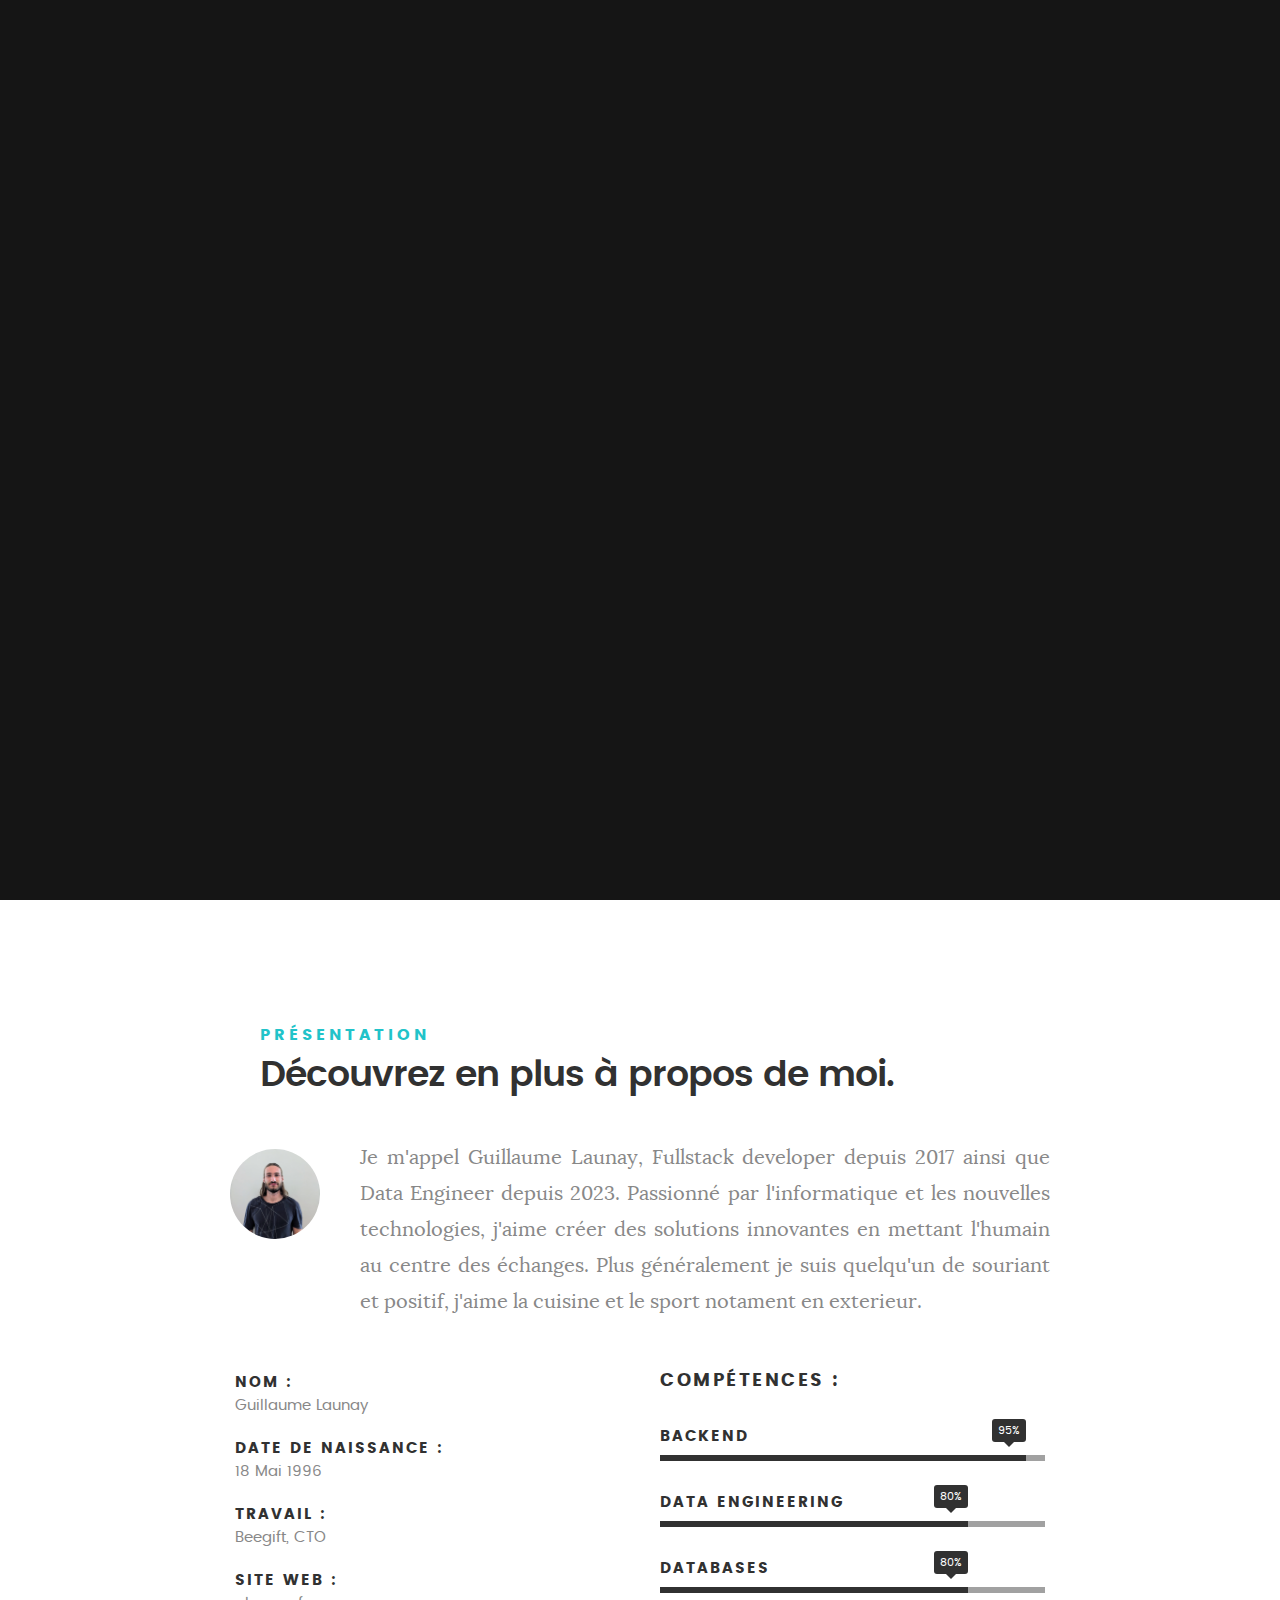
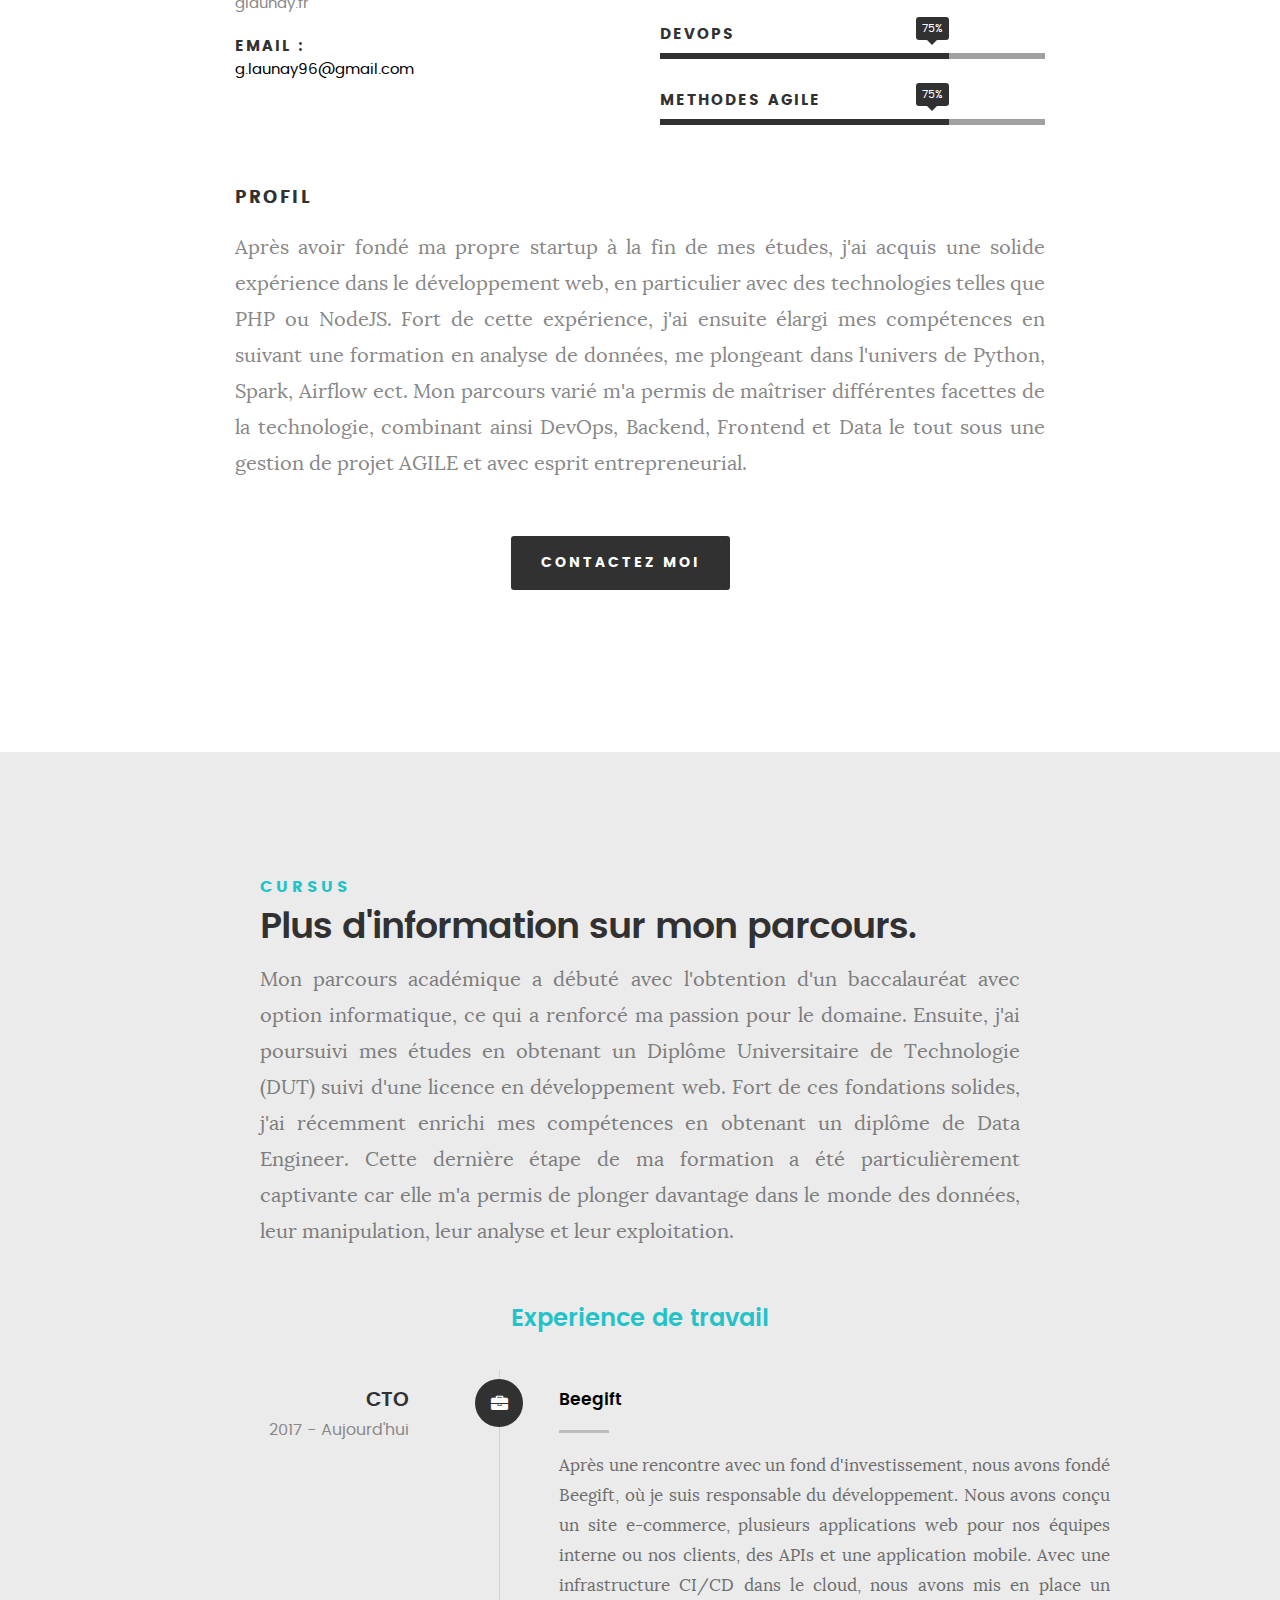
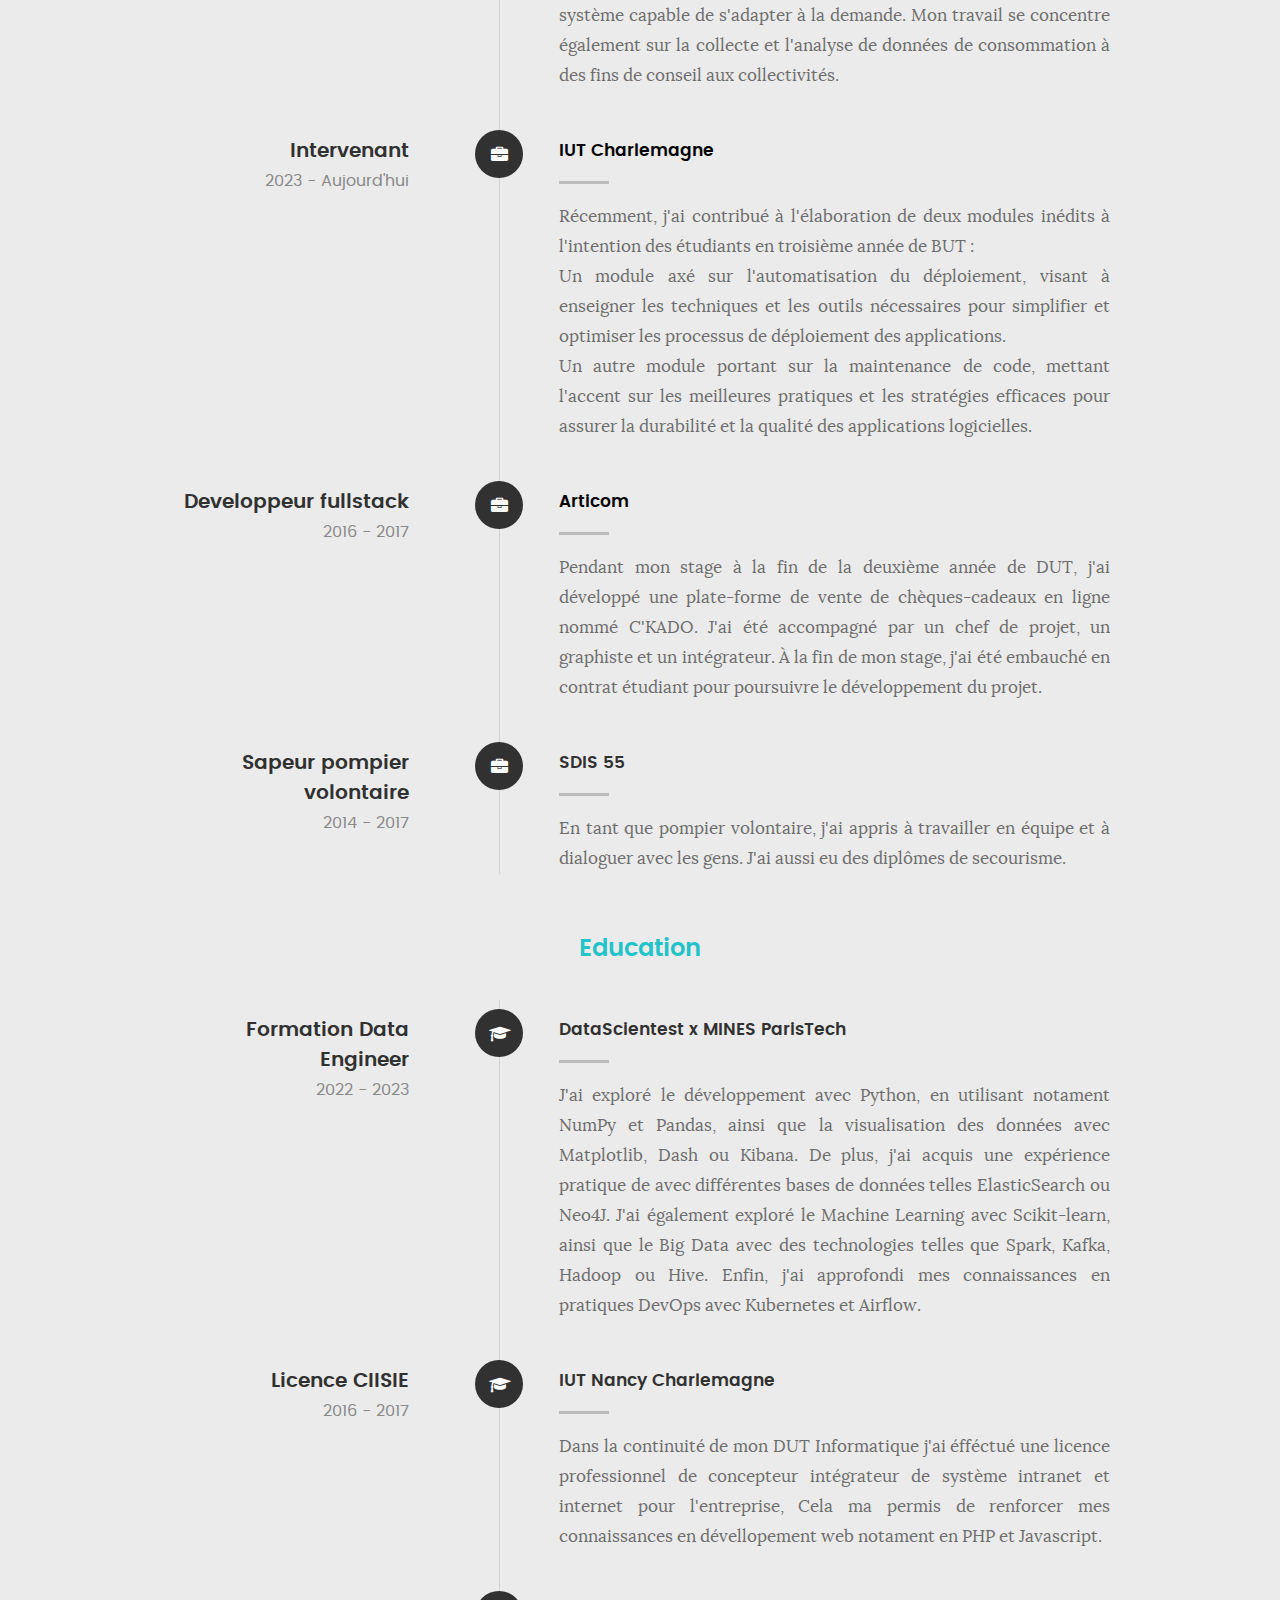
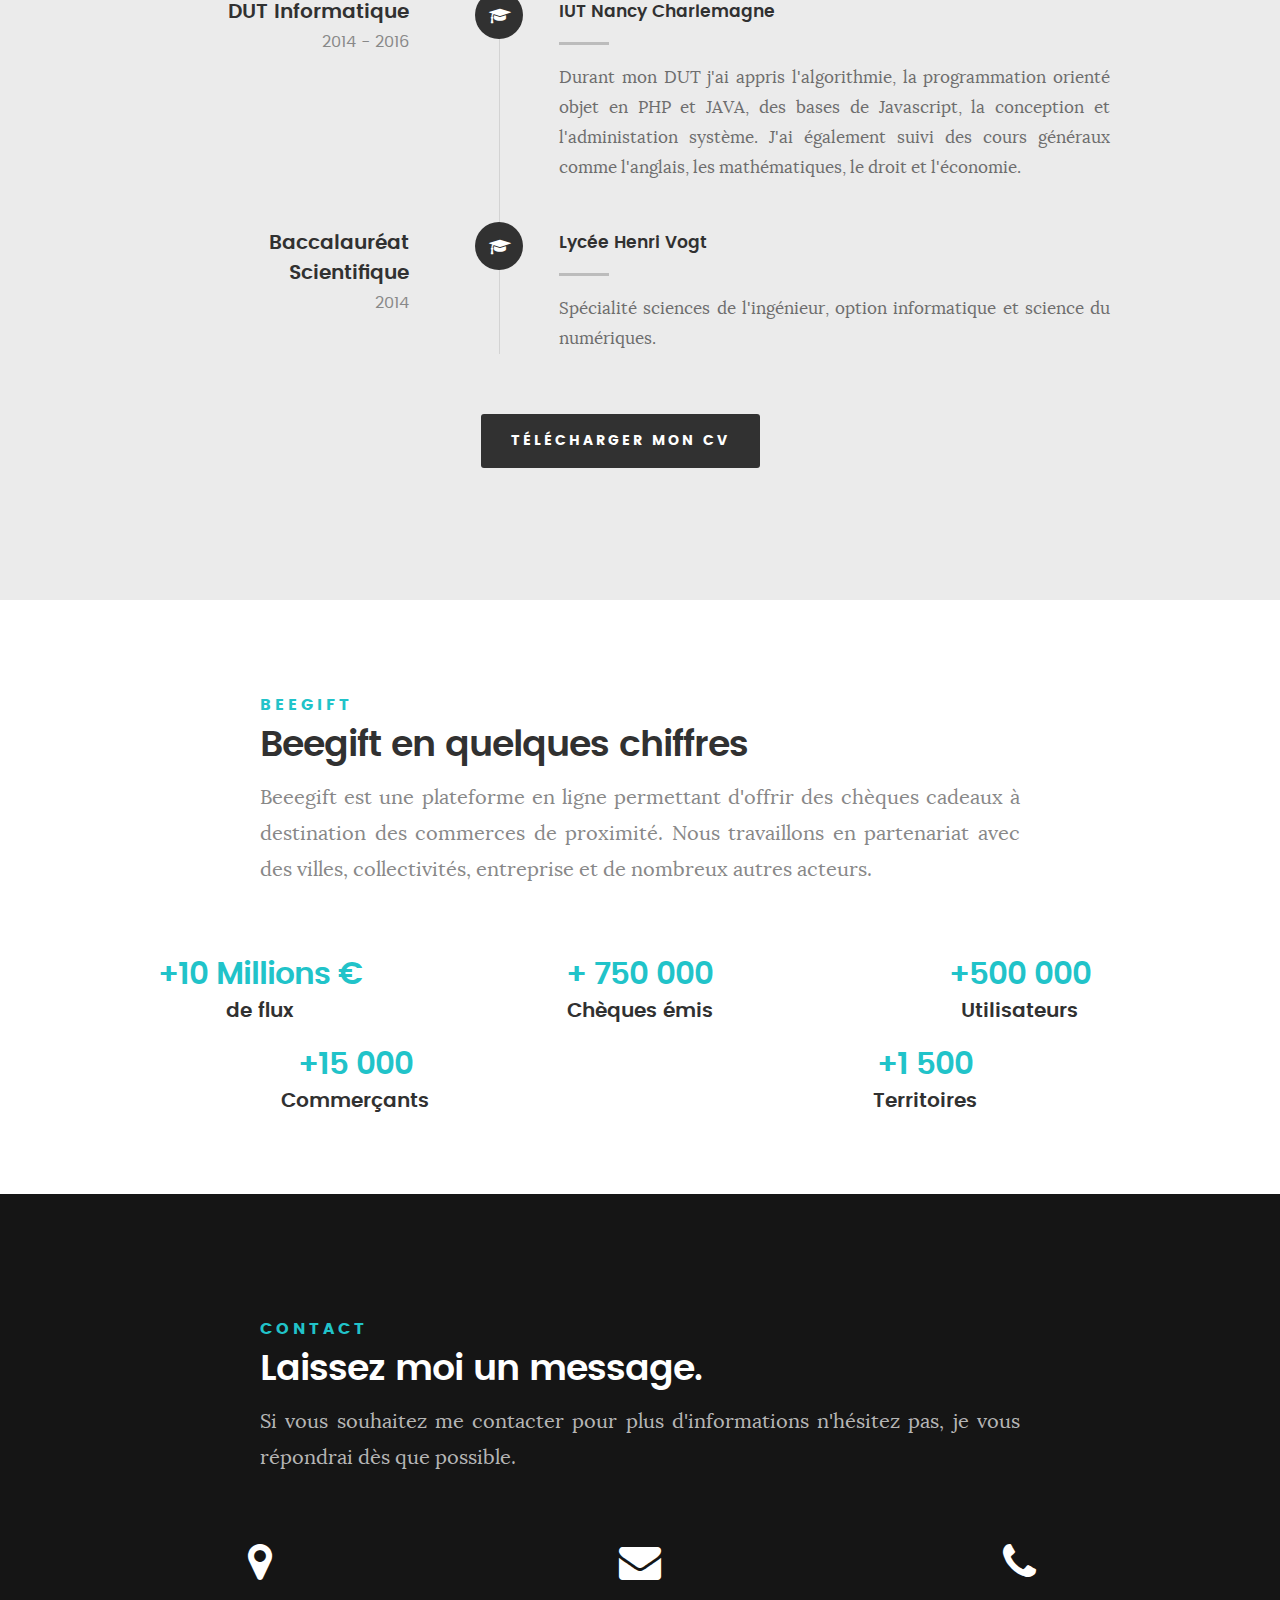
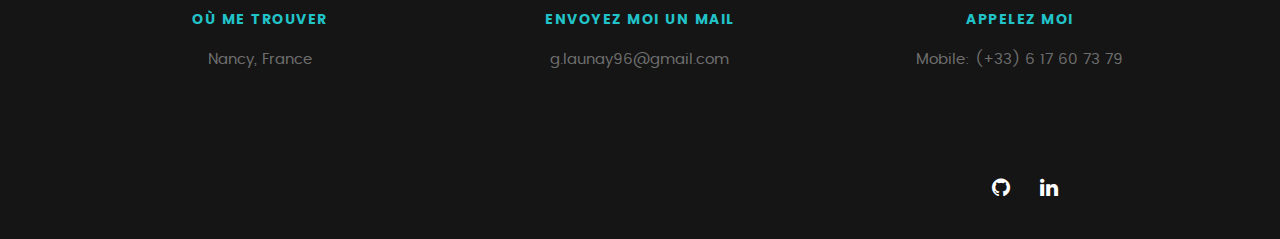
==== commit 2ad638af: "docs: :memo: Update resume" ====
--- a/index.html
+++ b/index.html
@@ -106,7 +106,7 @@
 
 					<p class="intro-position">
 						<span>Data Engineer</span>
-						<span>Backend Developer</span>
+						<span>Fullsatck Developer</span>
 					</p>
 
 					<a class="button stroke smoothscroll more" href="#about" title="">À propos de moi</a>
@@ -138,7 +138,7 @@
 
 					<img src="images/profile-pic.jpg" alt="Profile Picture">
 
-					<p class="lead">Je m'appel Guillaume Launay, je suis actuellemetnt CTO de Beegift. Passionné par l'informatique et les nouvelles technologies, j'aime
+					<p class="lead">Je m'appel Guillaume Launay, Fullstack developer depuis 2017 ainsi que Data Engineer depuis 2023. Passionné par l'informatique et les nouvelles technologies, j'aime
 						créer des solutions innovantes en mettant l'humain au centre des échanges. Plus généralement je suis
 						quelqu'un de souriant et positif, j'aime la cuisine et le sport notament en exterieur.</p>
 				</div>
@@ -471,7 +471,7 @@
 		<div class="row project-info">
 
 			<div class="col-four tab-full">
-				<h1>+18 Millions €</h1>
+				<h1>+10 Millions €</h1>
 				<h3>de flux</h3>
 			</div>
 			<div class="col-four tab-full">
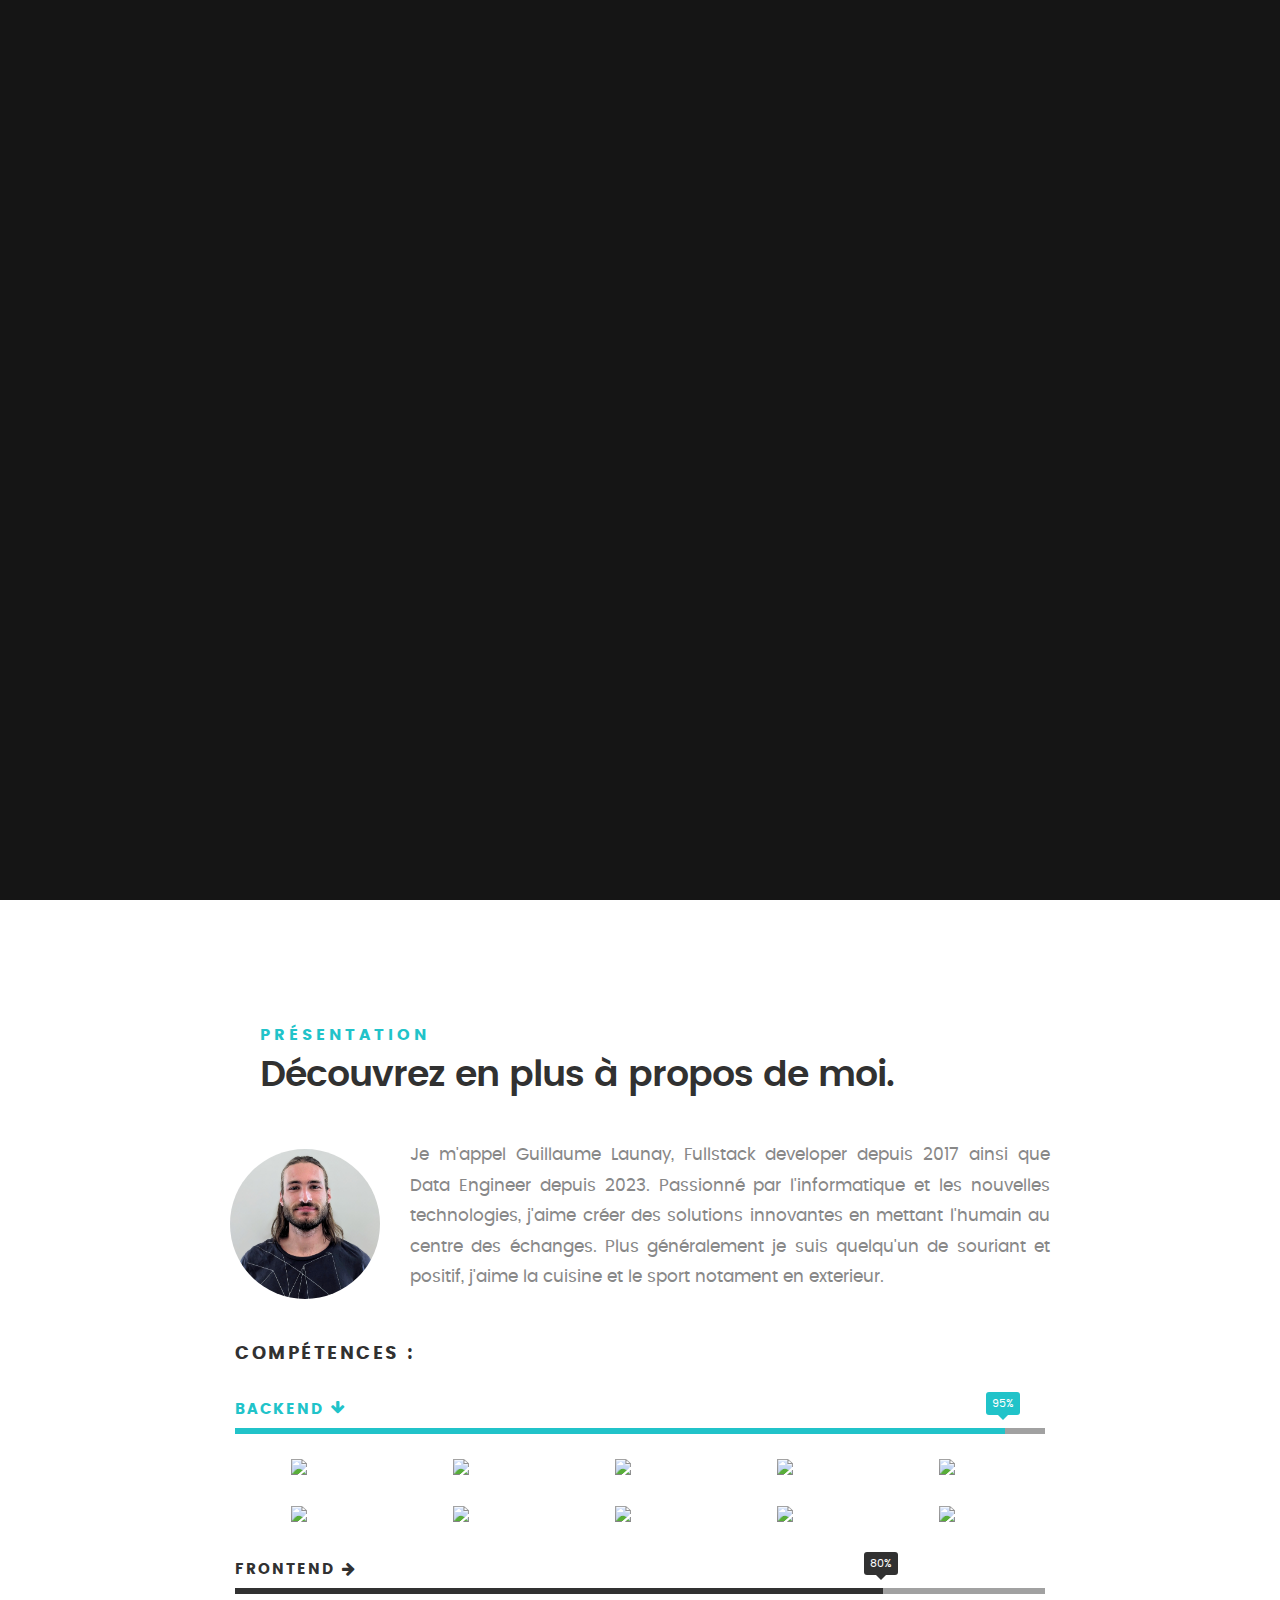
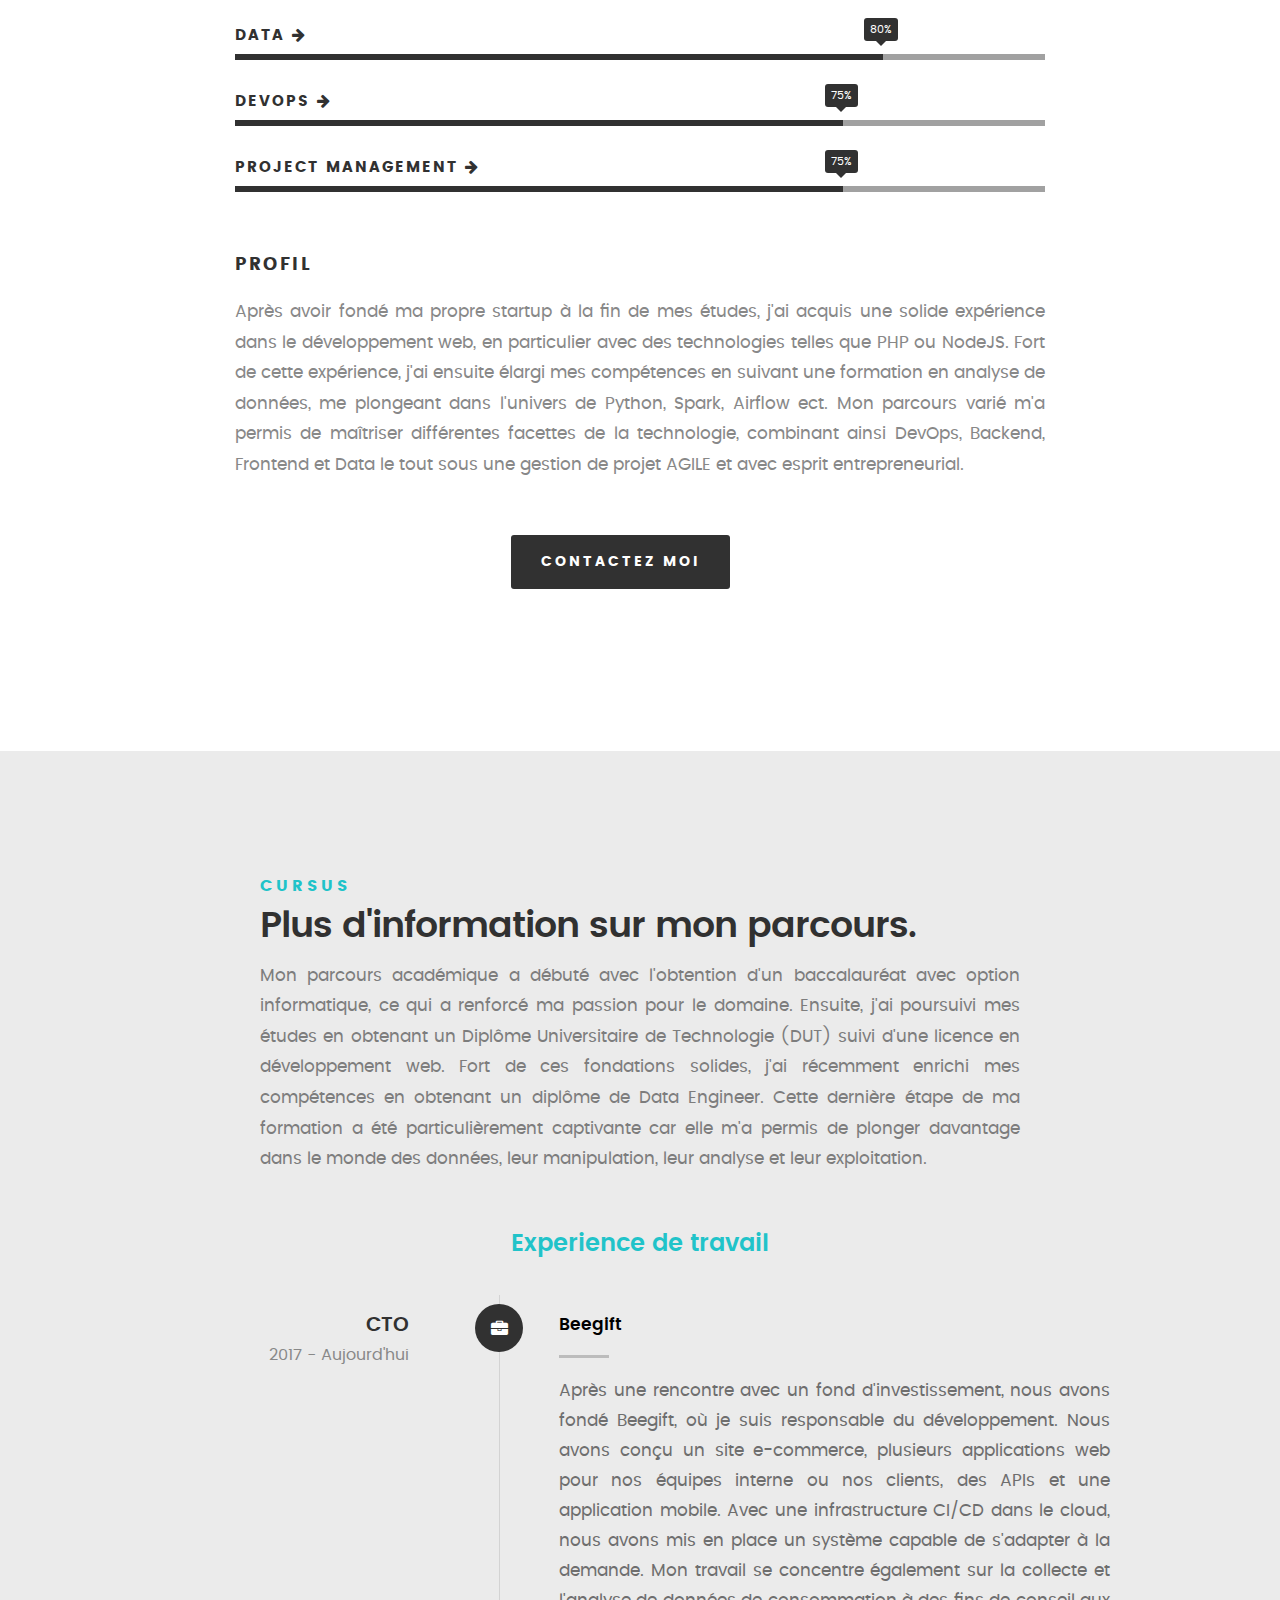
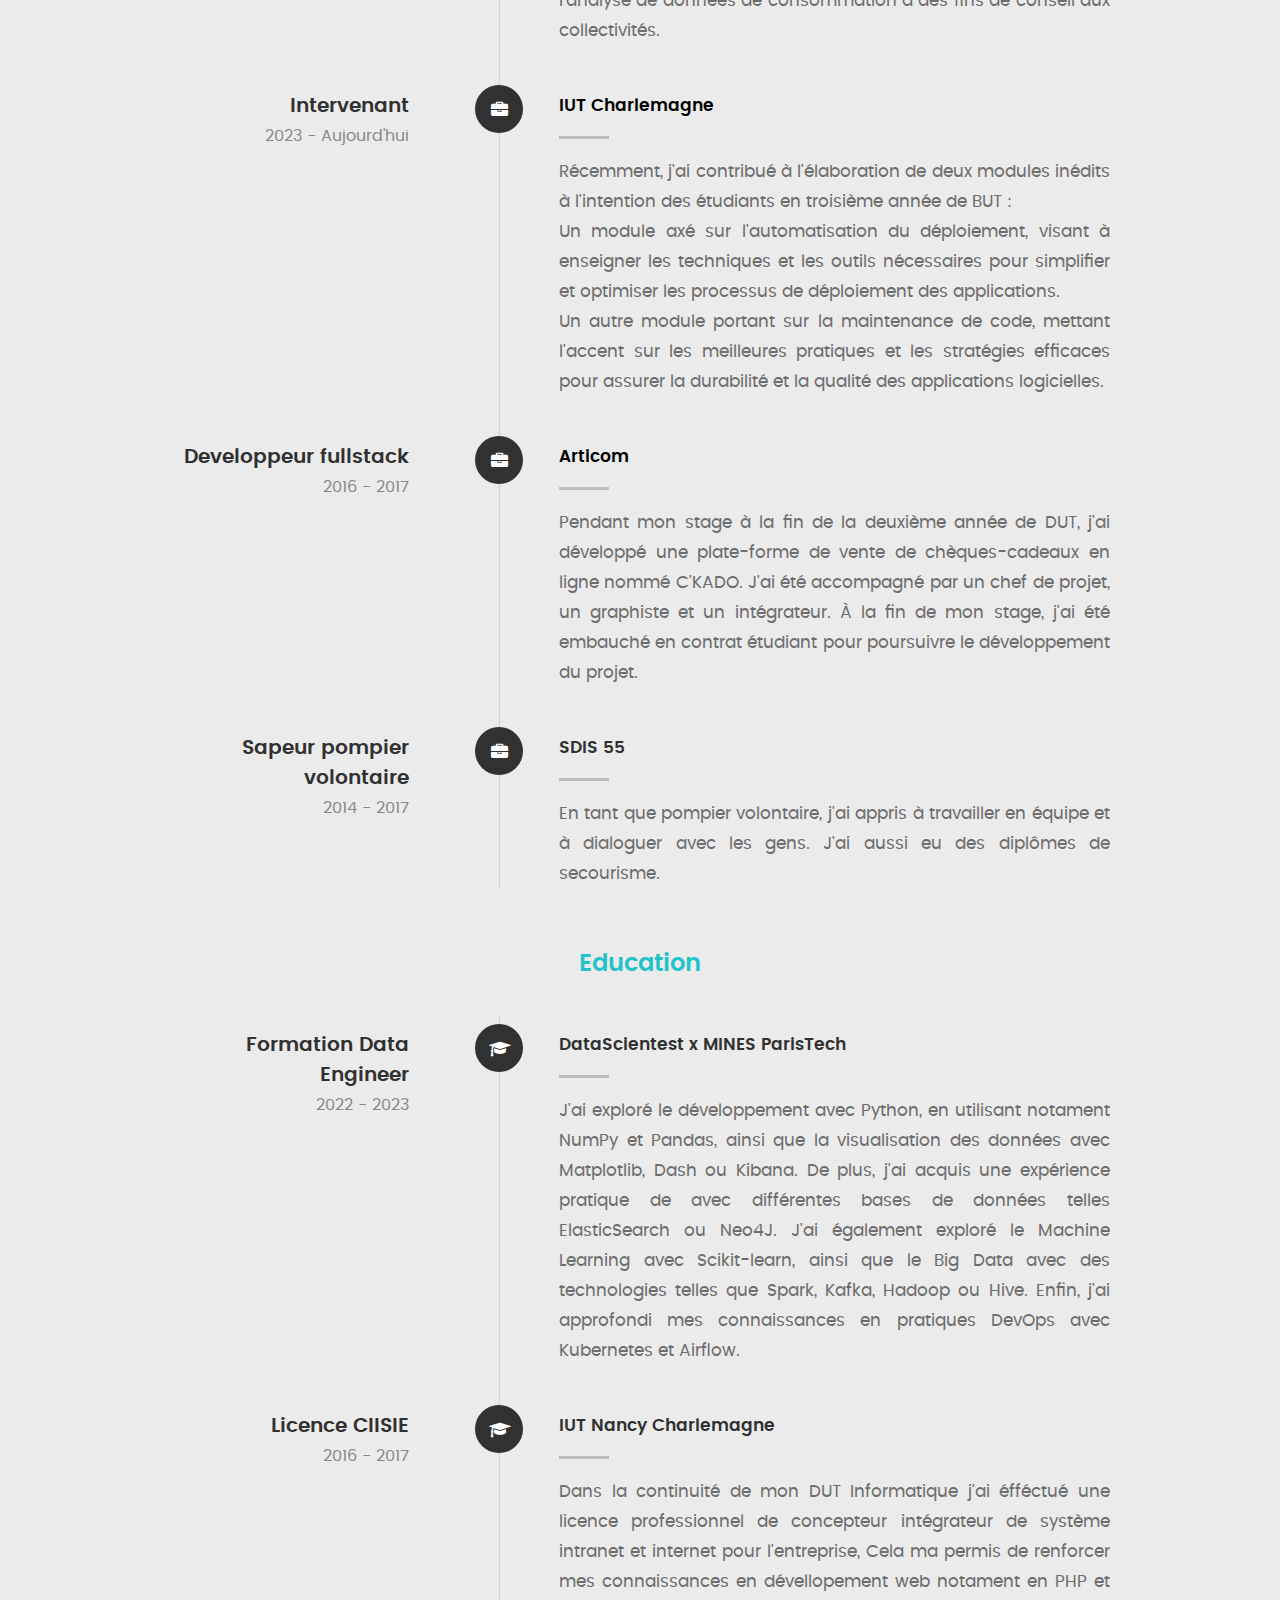
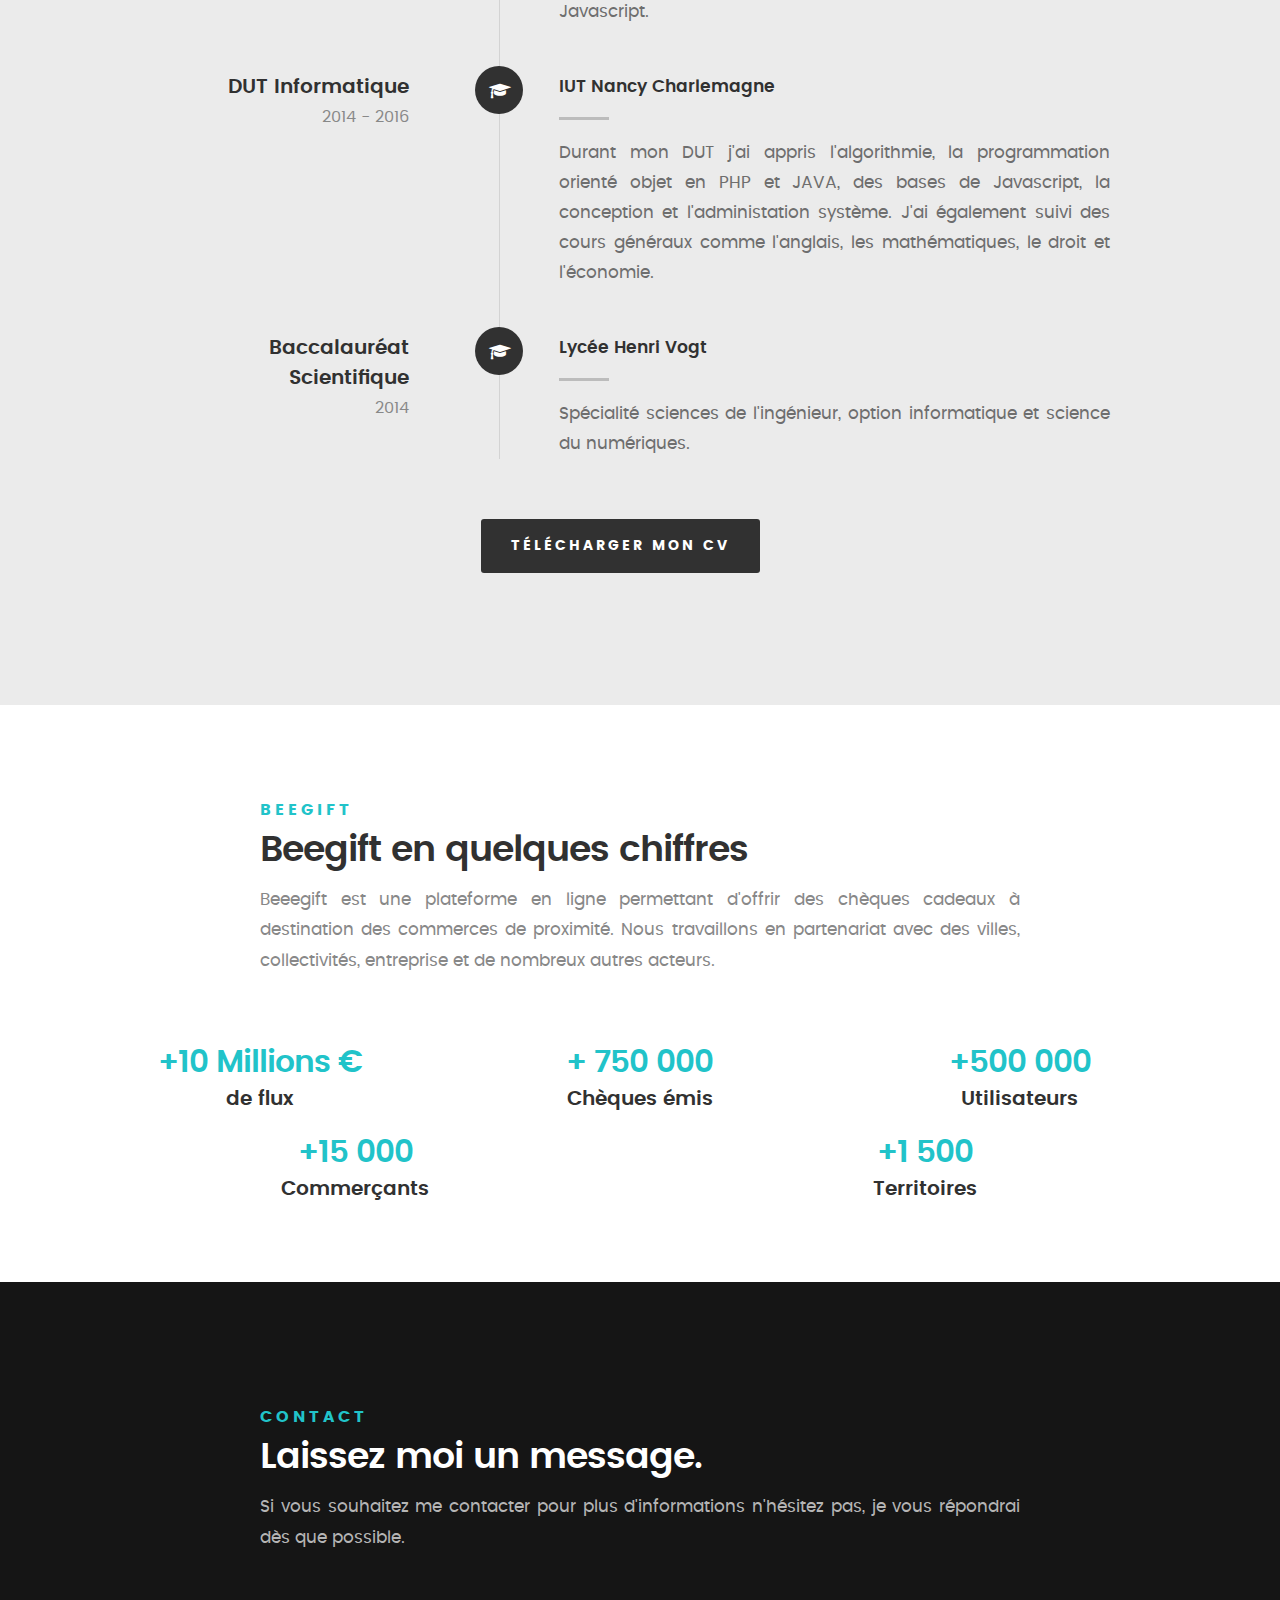
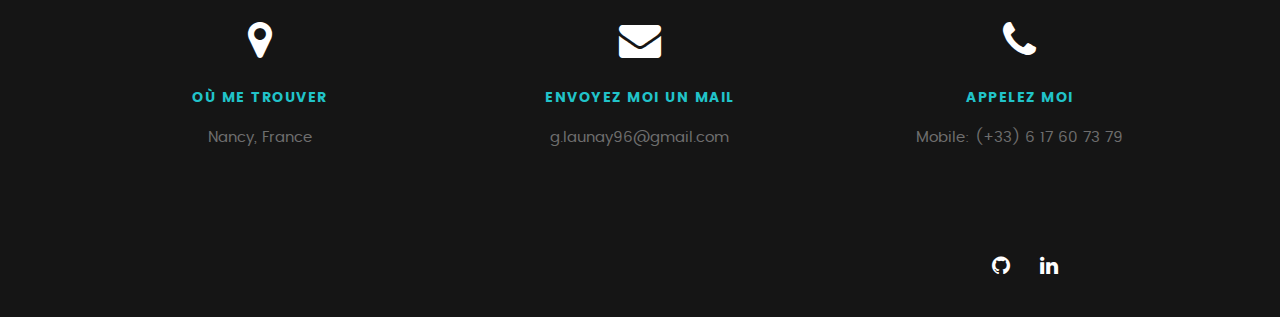
==== commit dd54c5d6: "feat: :sparkles: Add skill list" ====
--- a/index.html
+++ b/index.html
@@ -9,8 +9,8 @@
 	<!--- basic page needs
    ================================================== -->
 	<meta charset="utf-8">
-	<title>Présentation en ligne, Launay Guillaume, Data engineer / Developer Fullstack</title>
-	<meta name="description" content="Bienvenue sur mon portfolio, decouvrez mon profil, mes competences ainsi que mon cursus et mes projets.">
+	<title>Launay Guillaume, Fullstack Developer | Data Engineer, Présentation en ligne</title>
+	<meta name="description" content="Je m'appel Guillaume Launay, Fullstack developer depuis 2017 ainsi que Data Engineer depuis 2023. Passionné par l'informatique et les nouvelles technologies, j'aime créer des solutions innovantes en mettant l'humain au centre des échanges. Plus généralement je suis quelqu'un de souriant et positif, j'aime la cuisine et le sport notament en exterieur.">
 	<meta name="author" content="Guillaume Launay">
 
 	<!-- mobile specific metas
@@ -24,6 +24,7 @@
 	<link rel="stylesheet" href="css/main.css">
 	<link rel="stylesheet" href="css/vendor.css">
 	<link rel="stylesheet" href="css/magnific-popup.css">
+	<link rel="stylesheet" href="https://cdn.jsdelivr.net/gh/devicons/devicon@latest/devicon.min.css">
 
 
 
@@ -105,8 +106,8 @@
 					<h1>Guillaume Launay.</h1>
 
 					<p class="intro-position">
+						<span>Fullsatck Developer</span>
 						<span>Data Engineer</span>
-						<span>Fullsatck Developer</span>
 					</p>
 
 					<a class="button stroke smoothscroll more" href="#about" title="">À propos de moi</a>
@@ -136,7 +137,7 @@
 
 				<div class="intro-info">
 
-					<img src="images/profile-pic.jpg" alt="Profile Picture">
+					<img src="images/profile.png" alt="Profile Picture">
 
 					<p class="lead">Je m'appel Guillaume Launay, Fullstack developer depuis 2017 ainsi que Data Engineer depuis 2023. Passionné par l'informatique et les nouvelles technologies, j'aime
 						créer des solutions innovantes en mettant l'humain au centre des échanges. Plus généralement je suis
@@ -148,57 +149,107 @@
 
 		<div class="row about-content">
 
-			<div class="col-six tab-full">
-				<ul class="info-list">
-					<li>
-						<strong>Nom :</strong>
-						<span>Guillaume Launay</span>
-					</li>
-					<li>
-						<strong>Date de naissance :</strong>
-						<span>18 Mai 1996</span>
-					</li>
-					<li>
-						<strong>Travail :</strong>
-						<span>Beegift, CTO</span>
-					</li>
-					<li>
-						<strong>Site web :</strong>
-						<span>glaunay.fr</span>
-					</li>
-					<li>
-						<strong>Email :</strong>
-						<span><a href="mailto:g.launay96@gmail.com">g.launay96@gmail.com</a></span>
-					</li>
-
-				</ul> <!-- /info-list -->
-
-			</div>
-
-			<div class="col-six tab-full">
+			<div class="col-twelve tab-full">
 
 				<h3>Compétences :</h3>
 				<ul class="skill-bars">
-					<li>
+					<div class="skill active">
+					<li class="skill-bar">
+						<strong>Backend <i class="fa fa-arrow-right"></i></strong>
 						<div class="progress percent95"><span>95%</span></div>
-						<strong>Backend</strong>
 					</li>
-					<li>
+					<div class="skill-list">
+						<ul class="icon-list">
+							<li class="tooltip"><img src="https://cdn.jsdelivr.net/gh/devicons/devicon@latest/icons/php/php-original.svg" /><span class="tooltiptext">PHP</span></li>
+							<li class="tooltip"><img src="https://cdn.jsdelivr.net/gh/devicons/devicon@latest/icons/laravel/laravel-original.svg" /><span class="tooltiptext">Laravel</span></li>
+							<li class="tooltip"><img src="https://cdn.jsdelivr.net/gh/devicons/devicon@latest/icons/symfony/symfony-original.svg" /><span class="tooltiptext">Symfony</span></li>
+							<li class="tooltip"><img src="https://cdn.jsdelivr.net/gh/devicons/devicon@latest/icons/nodejs/nodejs-original-wordmark.svg" /> <span class="tooltiptext">NodeJS</span></li>
+							<li class="tooltip"><img src="https://cdn.jsdelivr.net/gh/devicons/devicon@latest/icons/typescript/typescript-original.svg" /> <span class="tooltiptext">TypeScript</li>
+							<li class="tooltip"><img src="https://cdn.jsdelivr.net/gh/devicons/devicon@latest/icons/express/express-original.svg" /> <span class="tooltiptext">Express</li>
+							<li class="tooltip"><img src="https://cdn.jsdelivr.net/gh/devicons/devicon@latest/icons/python/python-original.svg" /> <span class="tooltiptext">Python</li>
+							<li class="tooltip"><img src="https://cdn.jsdelivr.net/gh/devicons/devicon@latest/icons/flask/flask-original.svg" /> <span class="tooltiptext">Flask</li>
+							<li class="tooltip"><img src="https://cdn.jsdelivr.net/gh/devicons/devicon@latest/icons/fastapi/fastapi-original.svg" /> <span class="tooltiptext">FastAPI</li>
+							<li class="tooltip"><img src="https://media.licdn.com/dms/image/C5112AQEEcR2mak_D8Q/article-cover_image-shrink_720_1280/0/1563209644780?e=2147483647&v=beta&t=U76cYNVN1rJWoYx1fKFsMW9-3DbfyImlwWGFhLLc3qk" /> <span class="tooltiptext">Microservices</li></li>
+						</ul>
+					</div>
+				</div>
+				<div class="skill">
+					<li class="skill-bar">
 						<div class="progress percent80"><span>80%</span></div>
-						<strong>Data Engineering</strong>
+						<strong>Frontend <i class="fa fa-arrow-right"></i></strong>
 					</li>
-					<li>
+					<div class="skill-list" style="display: none;">
+						<ul class="icon-list">
+							<li class="tooltip"><img src="https://cdn.jsdelivr.net/gh/devicons/devicon@latest/icons/html5/html5-original.svg" /><span class="tooltiptext">HTML5</span></li>
+							<li class="tooltip"><img src="https://cdn.jsdelivr.net/gh/devicons/devicon@latest/icons/css3/css3-original.svg" /> <span class="tooltiptext">CSS3</li>
+							<li class="tooltip"><img src="https://cdn.jsdelivr.net/gh/devicons/devicon@latest/icons/tailwindcss/tailwindcss-original.svg" /> <span class="tooltiptext">Tailwind</li>
+							<li class="tooltip"><img src="https://cdn.jsdelivr.net/gh/devicons/devicon@latest/icons/javascript/javascript-original.svg" /> <span class="tooltiptext">JavaScript</li>
+							<li class="tooltip"><img src="https://cdn.jsdelivr.net/gh/devicons/devicon@latest/icons/typescript/typescript-original.svg" /> <span class="tooltiptext">TypeScript</li>
+							<li class="tooltip"><img src="https://cdn.jsdelivr.net/gh/devicons/devicon@latest/icons/react/react-original.svg" /> <span class="tooltiptext">ReactJS</li>
+							<li class="tooltip"><img src="https://cdn.jsdelivr.net/gh/devicons/devicon@latest/icons/vuejs/vuejs-original.svg" /> <span class="tooltiptext">VueJS</li>
+							<li class="tooltip"><img src="https://cdn.jsdelivr.net/gh/devicons/devicon@latest/icons/vitejs/vitejs-original.svg" /> <span class="tooltiptext">Vite</li>
+							<li class="tooltip"><img src="https://cdn.jsdelivr.net/gh/devicons/devicon@latest/icons/flutter/flutter-original.svg" /> <span class="tooltiptext">Flutter</li>
+						</ul>
+					</div>
+				</div>
+				<div class="skill">
+					<li class="skill-bar">
 						<div class="progress percent80"><span>80%</span></div>
-						<strong>Databases</strong>
+						<strong>Data <i class="fa fa-arrow-right"></i></strong>
 					</li>
-					<li>
+					<div class="skill-list" style="display: none;">
+						<ul class="icon-list">
+							<li class="tooltip"><img src="https://cdn.jsdelivr.net/gh/devicons/devicon@latest/icons/mysql/mysql-original.svg" /> <span class="tooltiptext">MySQL</li>
+							<li class="tooltip"><img src="https://cdn.jsdelivr.net/gh/devicons/devicon@latest/icons/mariadb/mariadb-original.svg" /> <span class="tooltiptext">MariaDB</li>
+							<li class="tooltip"><img src="https://cdn.jsdelivr.net/gh/devicons/devicon@latest/icons/postgresql/postgresql-original.svg" /> <span class="tooltiptext">PostgreSQL</li>
+							<li class="tooltip"><img src="https://cdn.jsdelivr.net/gh/devicons/devicon@latest/icons/mongodb/mongodb-original.svg" /> <span class="tooltiptext">MongoDB</li>
+							<li class="tooltip"><img src="https://cdn.jsdelivr.net/gh/devicons/devicon@latest/icons/neo4j/neo4j-original.svg" /> <span class="tooltiptext">Neo4J</li>
+							<li class="tooltip"><img src="https://cdn.jsdelivr.net/gh/devicons/devicon@latest/icons/elasticsearch/elasticsearch-original.svg" /> <span class="tooltiptext">Elastic</li>
+							<li class="tooltip"><img src="https://cdn.jsdelivr.net/gh/devicons/devicon@latest/icons/pandas/pandas-original.svg" /> <span class="tooltiptext">Pandas</li>
+							<li class="tooltip"><img src="https://cdn.jsdelivr.net/gh/devicons/devicon@latest/icons/numpy/numpy-original.svg" />	<span class="tooltiptext">Numpy</li>
+							<li class="tooltip"><img src="https://cdn.jsdelivr.net/gh/devicons/devicon@latest/icons/plotly/plotly-original.svg" /> <span class="tooltiptext">Plotly</li>
+							<li class="tooltip"><img src="https://cdn.jsdelivr.net/gh/devicons/devicon@latest/icons/matplotlib/matplotlib-original.svg" /> <span class="tooltiptext">Matplotlib</li>
+							<li class="tooltip"><img src="https://cdn.jsdelivr.net/gh/devicons/devicon@latest/icons/scikitlearn/scikitlearn-original.svg" /> <span class="tooltiptext">SciKit-Learn</li>
+							<li class="tooltip"><img src="https://cdn.jsdelivr.net/gh/devicons/devicon@latest/icons/apachekafka/apachekafka-original.svg" /> <span class="tooltiptext">Kafka</li>
+							<li class="tooltip"><img src="https://cdn.jsdelivr.net/gh/devicons/devicon@latest/icons/apacheairflow/apacheairflow-original.svg" /> <span class="tooltiptext">Airflow</li>
+							<li class="tooltip"><img src="https://cdn.jsdelivr.net/gh/devicons/devicon@latest/icons/apachespark/apachespark-original.svg" />	<span class="tooltiptext">Spark</li>
+						</ul>
+					</div>
+				</div>
+				<div class="skill">
+					<li class="skill-bar">
 						<div class="progress percent75"><span>75%</span></div>
-						<strong>DevOps</strong>
+						<strong>DevOps <i class="fa fa-arrow-right"></i></strong>
 					</li>
-					<li>
+					<div class="skill-list" style="display: none;">
+						<ul class="icon-list">
+							<li class="tooltip"><img src="https://cdn.jsdelivr.net/gh/devicons/devicon@latest/icons/git/git-original.svg" /> <span class="tooltiptext">Git</li>
+							<li class="tooltip"><img src="https://cdn.jsdelivr.net/gh/devicons/devicon@latest/icons/github/github-original.svg" /> <span class="tooltiptext">Github</li>
+							<li class="tooltip"><img src="https://assets-global.website-files.com/6203daf47137054c031fa0e6/63306942721a28becf0ded7a_github-actions.svg" /> <span class="tooltiptext">Github Actions</li>
+							<li class="tooltip"><img src="https://cdn.jsdelivr.net/gh/devicons/devicon@latest/icons/gitlab/gitlab-original.svg" /> <span class="tooltiptext">Gitlab</li>
+							<li class="tooltip"><img src="https://cdn.jsdelivr.net/gh/devicons/devicon@latest/icons/amazonwebservices/amazonwebservices-original-wordmark.svg" /> <span class="tooltiptext">AWS</li>
+							<li class="tooltip"><img src="https://cdn.jsdelivr.net/gh/devicons/devicon@latest/icons/docker/docker-original.svg" /> <span class="tooltiptext">Docker</li>
+							<li class="tooltip"><img src="https://cdn.jsdelivr.net/gh/devicons/devicon@latest/icons/kubernetes/kubernetes-original.svg" /> <span class="tooltiptext">Kubernetes</li>
+							<li class="tooltip"><img src="https://cdn.jsdelivr.net/gh/devicons/devicon@latest/icons/terraform/terraform-original.svg" /> <span class="tooltiptext">Terraform</li>
+							<li class="tooltip"><img src="https://cdn.jsdelivr.net/gh/devicons/devicon@latest/icons/grafana/grafana-original.svg" /> <span class="tooltiptext">Grafana</li>
+							<li class="tooltip"><img src="https://cdn.jsdelivr.net/gh/devicons/devicon@latest/icons/prometheus/prometheus-original.svg" /> <span class="tooltiptext">Prometheus</li>
+						</ul>
+					</div>
+				</div>
+				<div class="skill">
+					<li class="skill-bar">
 						<div class="progress percent75"><span>75%</span></div>
-						<strong>Methodes AGILE</strong>
+						<strong>Project management <i class="fa fa-arrow-right"></i></strong>
 					</li>
+					<div class="skill-list" style="display: none;">
+						<ul class="icon-list">
+							<li class="tooltip"><img src="https://cdn.jsdelivr.net/gh/devicons/devicon@latest/icons/jira/jira-original.svg" /> <span class="tooltiptext">Jira</li>
+								<li class="tooltip"><img src="https://cdn.jsdelivr.net/gh/devicons/devicon@latest/icons/trello/trello-original.svg" /> <span class="tooltiptext">Trello</li>
+									<li class="tooltip"><img src="https://cdn-icons-png.flaticon.com/512/2784/2784065.png" /> <span class="tooltiptext">AGILE</li>
+									<li class="tooltip"><img src="https://cdn-icons-png.flaticon.com/512/2657/2657900.png" /> <span class="tooltiptext">Gantt</li>
+						</ul>
+					</div>
+				</div>
 
 				</ul> <!-- /skill-bars -->
 
--- a/css/main.css
+++ b/css/main.css
@@ -70,7 +70,7 @@
 }
 body {
 	background: #151515;
-	font-family: "lora-regular", serif;
+	font-family: poppins-regular, serif;
 	font-size: 1.7rem;
 	line-height: 3rem;
 	color: #6e6e6e;
@@ -152,8 +152,8 @@
 	margin: 0;
 }
 p.lead {
-	font-family: "lora-regular", serif;
-	font-size: 2rem;
+	font-family: poppins-regular, serif;
+	font-size: 1.7rem;
 	line-height: 1.8;
 	color: #888888;
 	text-align: justify;
@@ -170,10 +170,14 @@
 	font-weight: normal;
 }
 em, i {
-	font-family: "lora-italic", serif;
+	font-family: poppins-regular, serif;
+	font-style: italic;
+
 }
 strong, b {
-	font-family: "lora-bold", serif;
+	font-family: poppins-regular, serif;
+	font-style: bold;
+
 }
 small {
 	font-size: 1.2rem;
@@ -323,7 +327,7 @@
 	border-width: 0;
 	width: 100%;
 	max-width: 100%;
-	font-family: "lora-regular", sans-serif;
+	font-family: poppins-regular, sans-serif;
 }
 th, td {
 	padding: 1.5rem 3rem;
@@ -332,7 +336,7 @@
 }
 th {
 	color: #313131;
-	font-family: "poppins-bold", sans-serif;
+	font-family: poppins-regular, sans-serif;
 }
 td {
 	line-height: 1.5;
@@ -946,15 +950,75 @@
 	list-style: none;
 	margin: 6rem 0 3rem;
 }
-.skill-bars li {
+.skill-bars li.skill-bar {
 	height: .6rem;
 	background: #a1a1a1;
 	width: 100%;
-	margin-bottom: 6rem;
 	padding: 0;
 	position: relative;
-}
-.skill-bars li strong {
+	transition: 0.2s ease;
+
+}
+
+.skill{
+	margin-bottom: 6rem;
+}
+
+.icon-list {
+	display: flex;
+	list-style: none; /* Supprime les puces de la liste */
+	padding: 0; /* Supprime le padding de la liste */
+	margin: 0; /* Supprime la marge de la liste */
+	width: 100%; /* Assure que les icônes prennent toute la largeur disponible */
+	flex-wrap: wrap;
+	margin-bottom: 2rem;
+}
+
+.icon-list li {
+	flex: 0 0 calc(100% / 5); /* Fixe la largeur de chaque élément à 1/6 de la largeur totale */
+	display: flex;
+	padding-left: 0;
+	justify-content: center; /* Centre chaque icône horizontalement */
+	align-items: center; /* Centre chaque icône verticalement */
+	margin-top: 2.5rem; /* Ajoute 2rem de marge inférieure */
+}
+
+.skill .skill-list li img {
+	width: 5rem;
+}
+
+.tooltip {
+  position: relative;
+  display: inline-block;
+}
+
+.tooltip .tooltiptext {
+  visibility: hidden;
+  width: 120px;
+  background-color: black;
+  color: #fff;
+  text-align: center;
+  border-radius: 6px;
+  padding: 5px 0;
+
+  /* Position the tooltip */
+  position: absolute;
+  z-index: 1;
+	left: 50%;
+	top: 105%;
+}
+
+.tooltip:hover .tooltiptext {
+  visibility: visible;
+	transition: visibility 0.2s ease;
+
+}
+
+.skill-bars .skill-bar{
+	cursor: pointer;
+
+}
+.skill-bars li.skill-bar strong {
 	position: absolute;
 	left: 0;
 	top: -3rem;
@@ -964,15 +1028,35 @@
 	letter-spacing: .2rem;
 	font-size: 1.5rem;
 	line-height: 2.4rem;
-}
-.skill-bars li .progress {
+	transition: color 0.3s ease;
+}
+
+.skill-bars .skill.active li.skill-bar strong,
+.skill-bars li.skill-bar:hover strong {
+	color: #21C3C9;
+
+}
+
+.skill-bars li.skill-bar i {
+	transition: transform 0.2s ease;
+}
+.skill-bars .skill.active li.skill-bar i,
+.skill-bars li.skill-bar:hover i {
+	transform: rotate(90deg);
+
+}
+
+.skill-bars li.skill-bar .progress {
 	background: #313131;
 	position: relative;
 	height: 100%;
-}
-.skill-bars li .progress span {
+	transition: background 0.3s ease;
+
+}
+
+.skill-bars li.skill-bar .progress span {
 	position: absolute;
-	right: 0;
+	right: -1.5rem;
 	top: -3.6rem;
 	display: block;
 	font-family: "poppins-regular", sans-serif;
@@ -982,8 +1066,19 @@
 	background: #313131;
 	padding: .6rem .6rem;
 	border-radius: 3px;
-}
-.skill-bars li .progress span::after {
+	transition: background 0.3s ease;
+
+}
+
+.skill-bars .skill.active li.skill-bar .progress,
+.skill-bars li.skill-bar:hover .progress,
+.skill-bars .skill.active li.skill-bar .progress span,
+.skill-bars li.skill-bar:hover .progress span{
+	background: #21C3C9;
+
+}
+
+.skill-bars li.skill-bar .progress span::after {
 	position: absolute;
 	left: 50%;
 	bottom: -5px;
@@ -992,28 +1087,55 @@
 	border-left: 5px solid transparent;
 	border-top: 5px solid #313131;
 	content: "";
-}
-
-.skill-bars li .percent5   { width: 5%; }
-.skill-bars li .percent10  { width: 10%; }
-.skill-bars li .percent15  { width: 15%; }
-.skill-bars li .percent20  { width: 20%; }
-.skill-bars li .percent25  { width: 25%; }
-.skill-bars li .percent30  { width: 30%; }
-.skill-bars li .percent35  { width: 35%; }
-.skill-bars li .percent40  { width: 40%; }
-.skill-bars li .percent45  { width: 45%; }
-.skill-bars li .percent50  { width: 50%; }
-.skill-bars li .percent55  { width: 55%; }
-.skill-bars li .percent60  { width: 60%; }
-.skill-bars li .percent65  { width: 65%; }
-.skill-bars li .percent70  { width: 70%; }
-.skill-bars li .percent75  { width: 75%; }
-.skill-bars li .percent80  { width: 80%; }
-.skill-bars li .percent85  { width: 85%; }
-.skill-bars li .percent90  { width: 90%; }
-.skill-bars li .percent95  { width: 95%; }
-.skill-bars li .percent100 { width: 100%; }
+	transition: border-top-color 0.3s ease;
+}
+.skill-bars .active li.skill-bar .progress span::after,
+.skill-bars li.skill-bar:hover .progress span::after {
+	border-top-color: #21C3C9;
+}
+
+.skill-bars li.skill-bar .percent5   { width: 5%; }
+.skill-bars li.skill-bar .percent10  { width: 10%; }
+.skill-bars li.skill-bar .percent15  { width: 15%; }
+.skill-bars li.skill-bar .percent20  { width: 20%; }
+.skill-bars li.skill-bar .percent25  { width: 25%; }
+.skill-bars li.skill-bar .percent30  { width: 30%; }
+.skill-bars li.skill-bar .percent35  { width: 35%; }
+.skill-bars li.skill-bar .percent40  { width: 40%; }
+.skill-bars li.skill-bar .percent45  { width: 45%; }
+.skill-bars li.skill-bar .percent50  { width: 50%; }
+.skill-bars li.skill-bar .percent55  { width: 55%; }
+.skill-bars li.skill-bar .percent60  { width: 60%; }
+.skill-bars li.skill-bar .percent65  { width: 65%; }
+.skill-bars li.skill-bar .percent70  { width: 70%; }
+.skill-bars li.skill-bar .percent75  { width: 75%; }
+.skill-bars li.skill-bar .percent80  { width: 80%; }
+.skill-bars li.skill-bar .percent85  { width: 85%; }
+.skill-bars li.skill-bar .percent90  { width: 90%; }
+.skill-bars li.skill-bar .percent95  { width: 95%; }
+.skill-bars li.skill-bar .percent100 { width: 100%; }
+
+
+/**
+ * responsive:
+ * common styles
+ * -------------------------------------------------------------------
+ */
+ @media only screen and (max-width:768px) {
+	.skill .skill-list li img {
+		width: 6rem;
+	}
+}
+@media only screen and (max-width:600px) {
+	.skill .skill-list li img {
+		width: 5rem;
+	}
+}
+@media only screen and (max-width:400px) {
+	.skill .skill-list li img {
+		width: 5rem;
+	}
+}
 
 
 /**
@@ -1369,7 +1491,7 @@
 	text-shadow: 0 0 6px rgba(0, 0, 0, 0.2);
 }
 .intro-content .intro-position {
-	font-family: "lora-regular", serif;
+	font-family: "poppins-regular", serif;
 	font-size: 1.7rem;
 	line-height: 2.4rem;
 	text-transform: uppercase;
@@ -1526,10 +1648,10 @@
 	margin-left: -30px;
 }
 .intro-info img {
-	height: 9rem;
-	width: 9rem;
+	height: 15rem;
+	width: 15rem;
 	border-radius: 50%;
-	margin: .9rem 0 0 0;
+	margin: .9rem 3rem 0 0;
 	float: left;
 }
 .intro-info .lead {
@@ -1595,43 +1717,23 @@
 	}
 }
 @media only screen and (max-width:768px) {
-	.intro-info img {
-		height: 7.8rem;
-		width: 7.8rem;
-	}
-	.intro-info .lead {
-		padding-left: 11rem;
-	}
-	.about-content h3 {
-		text-align: center;
-	}
-	.about-content .info-list, .about-content .skill-bars {
-		margin-bottom: 4.2rem;
-	}
-	.button-section .button {
-		width: 100%;
-		margin-bottom: 3rem;
-	}
-	.button-section [class*="col-"] .button:first-child {
-		margin-right: 0;
-	}
-}
-@media only screen and (max-width:600px) {
 	.intro-info {
 		text-align: center;
 		margin-top: 3rem;
 	}
 	.intro-info img {
-		height: 6.6rem;
-		width: 6.6rem;
+		height: 15rem;
+		width: 15rem;
 		float: none;
 		display: inline-block;
 	}
 	.intro-info .lead {
+		margin-top: 2rem;
 		padding-left: 0;
-		text-align: center;
-	}
-}
+		text-align: justify;
+	}
+}
+
 
 /**
  * ===================================================================
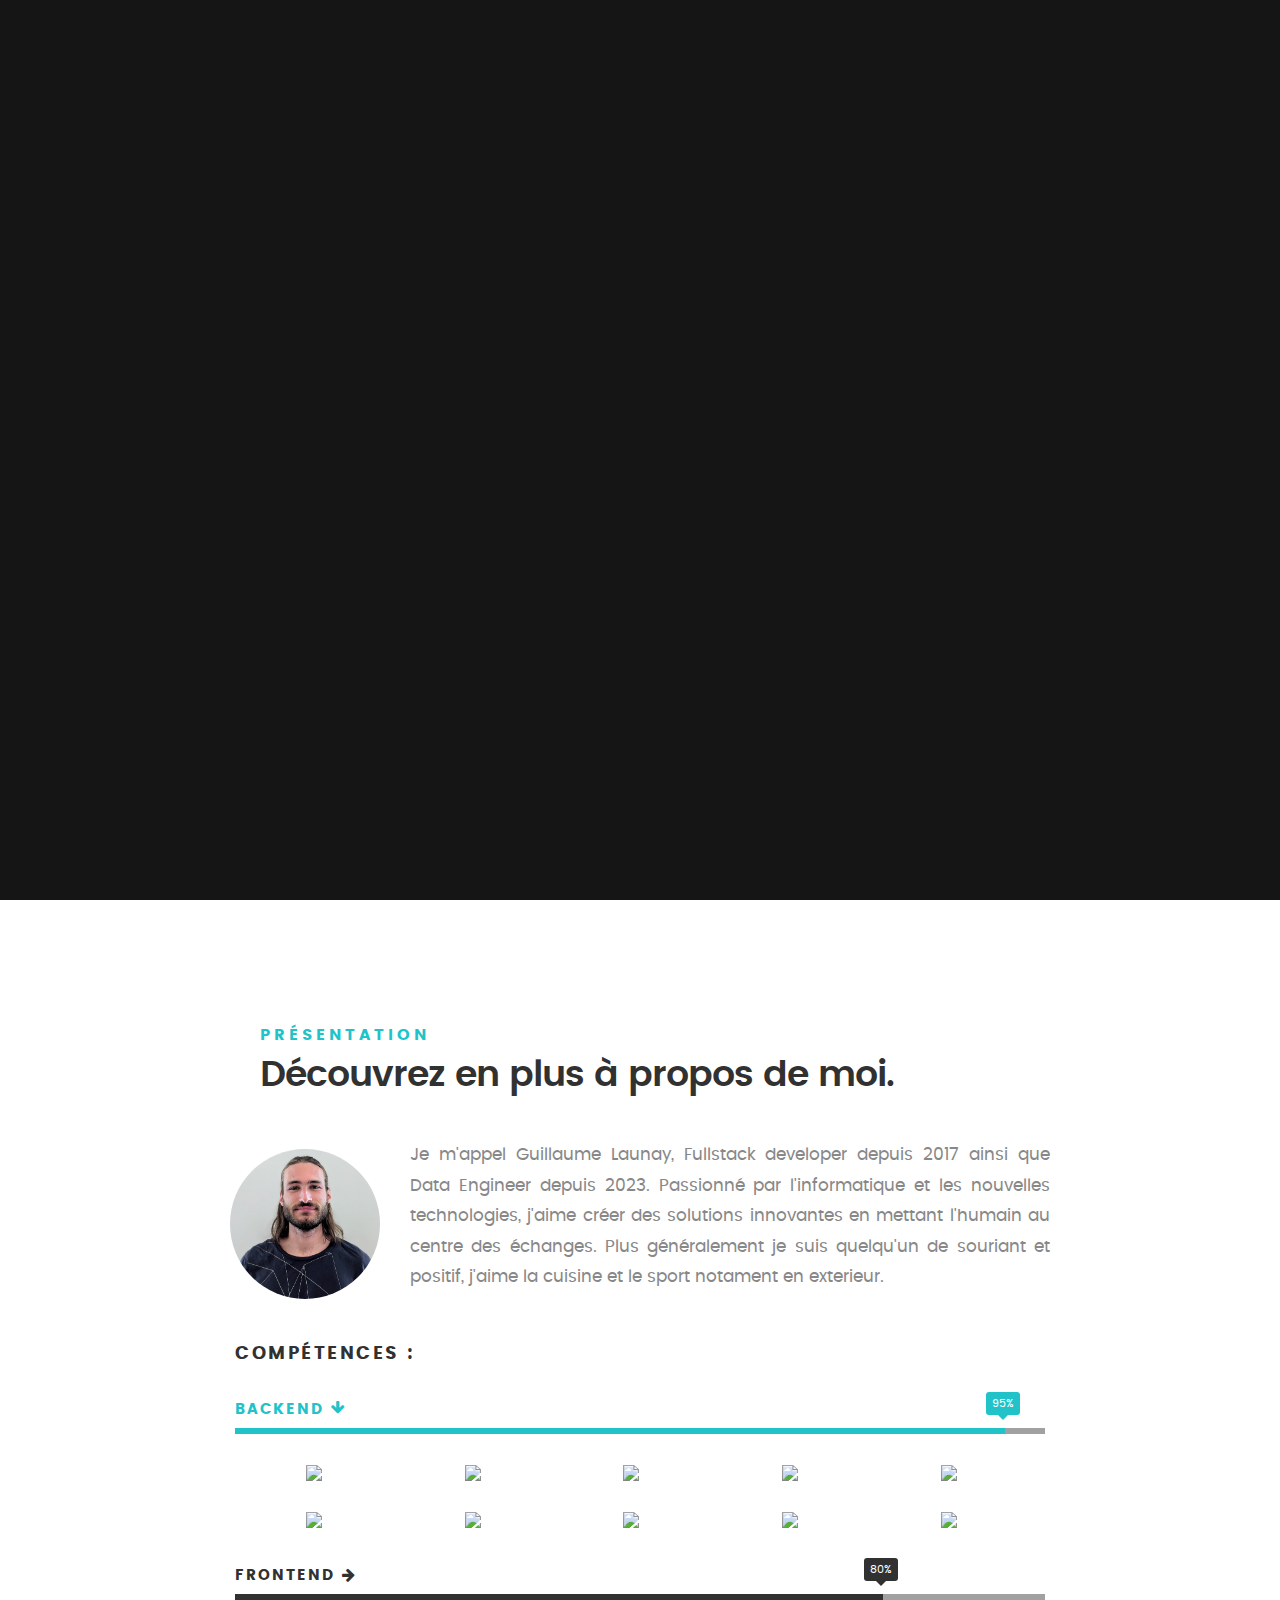
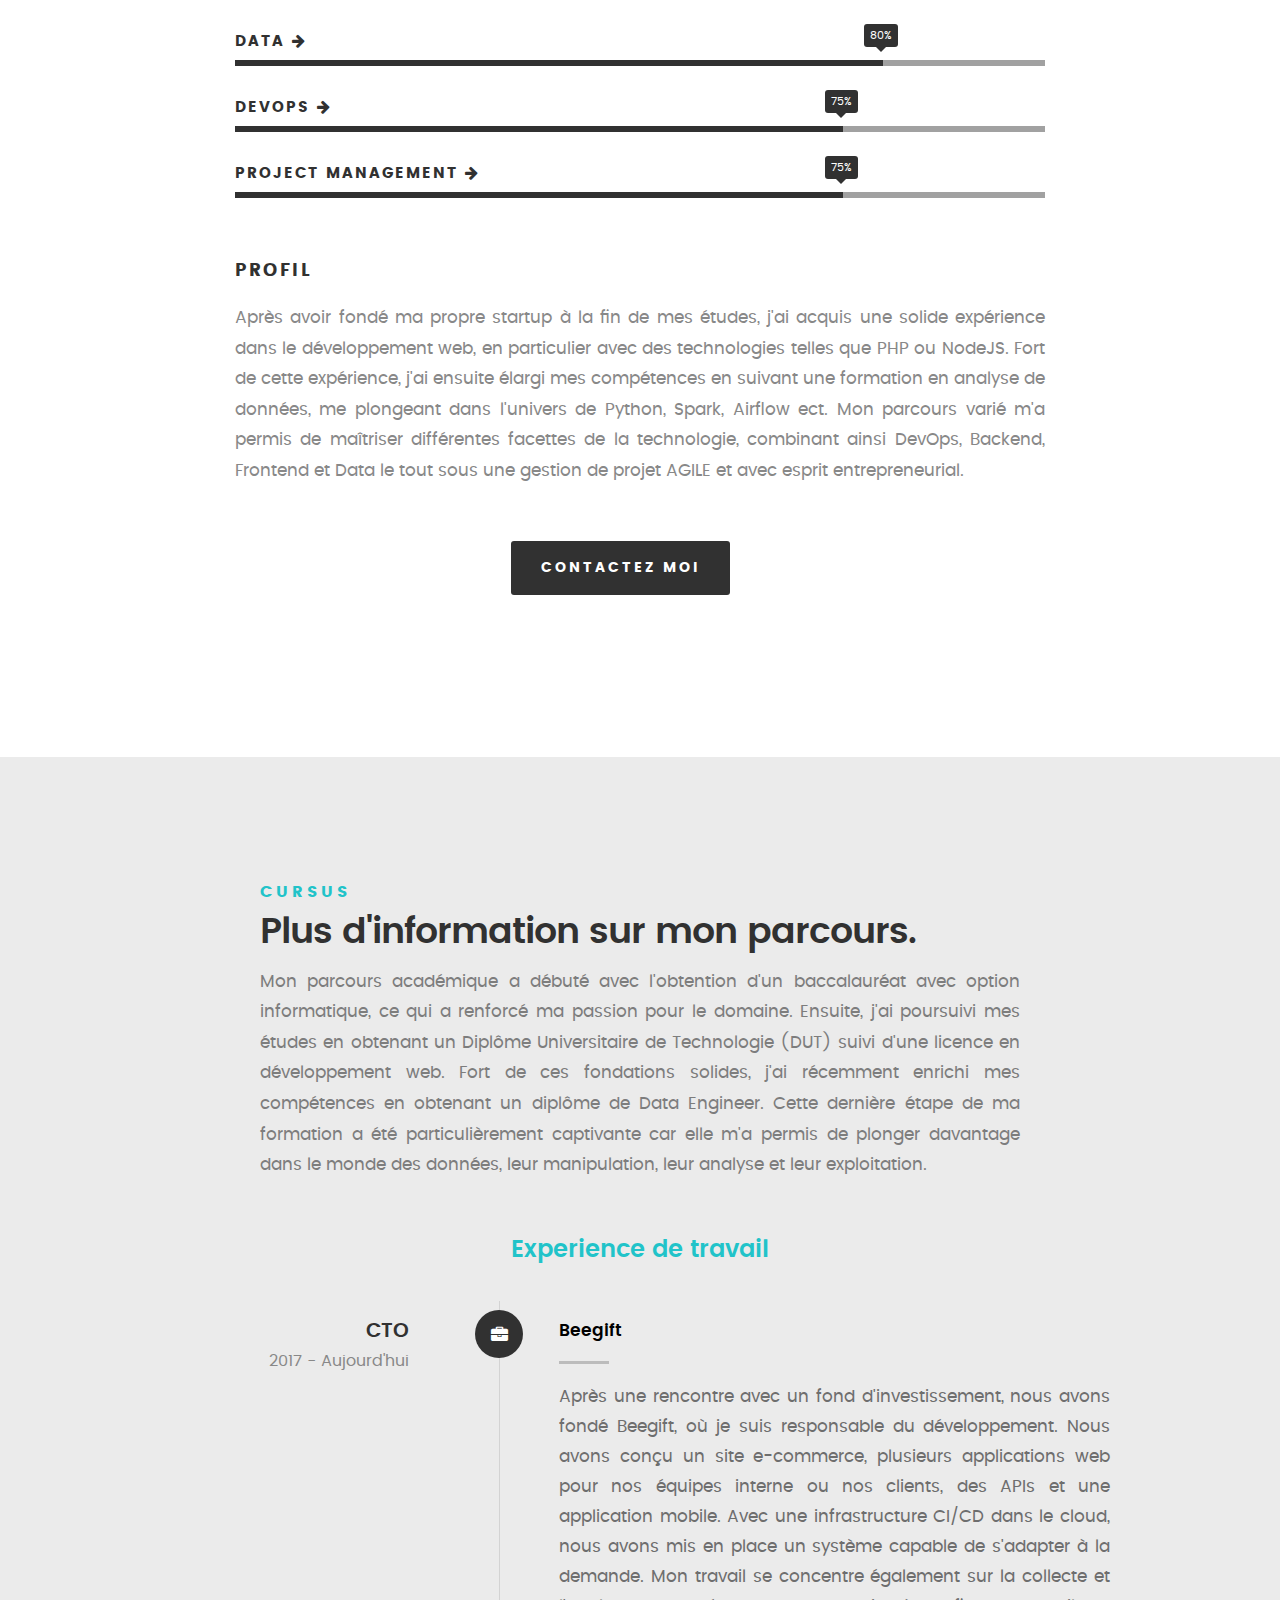
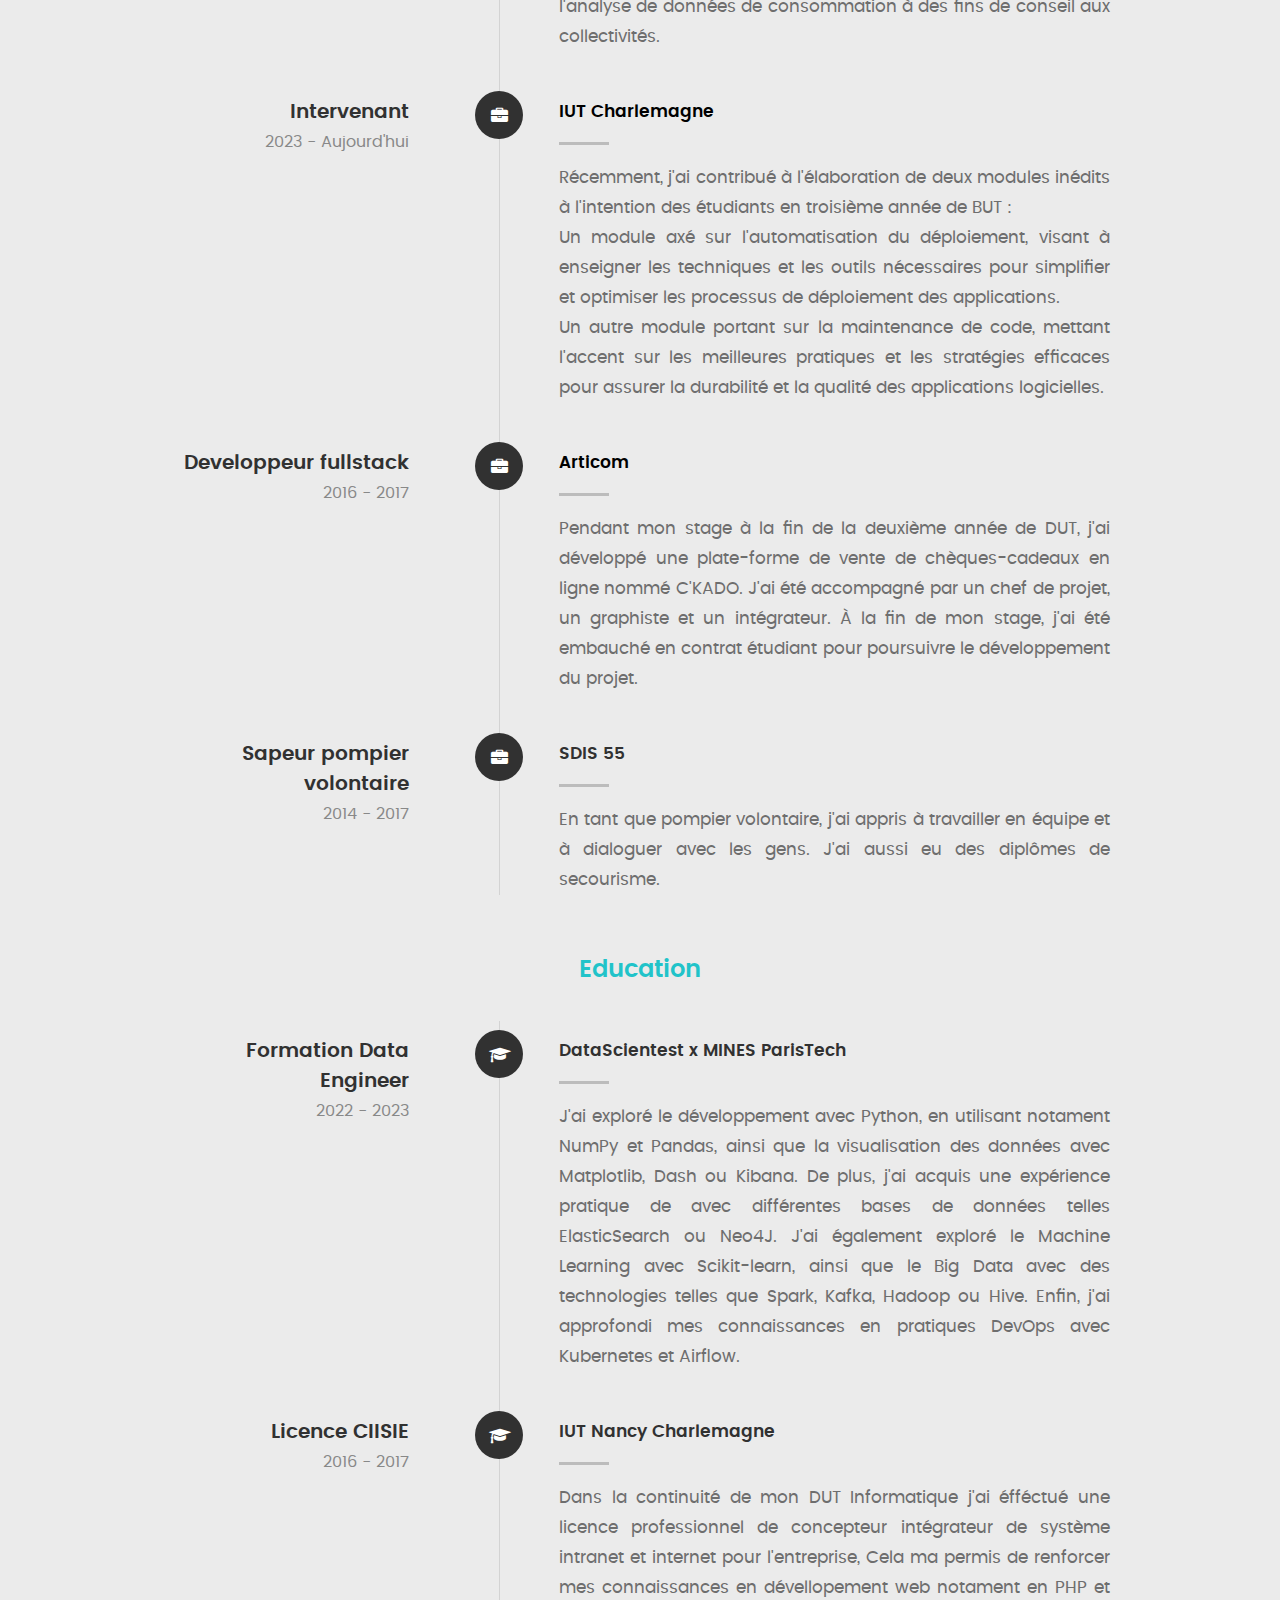
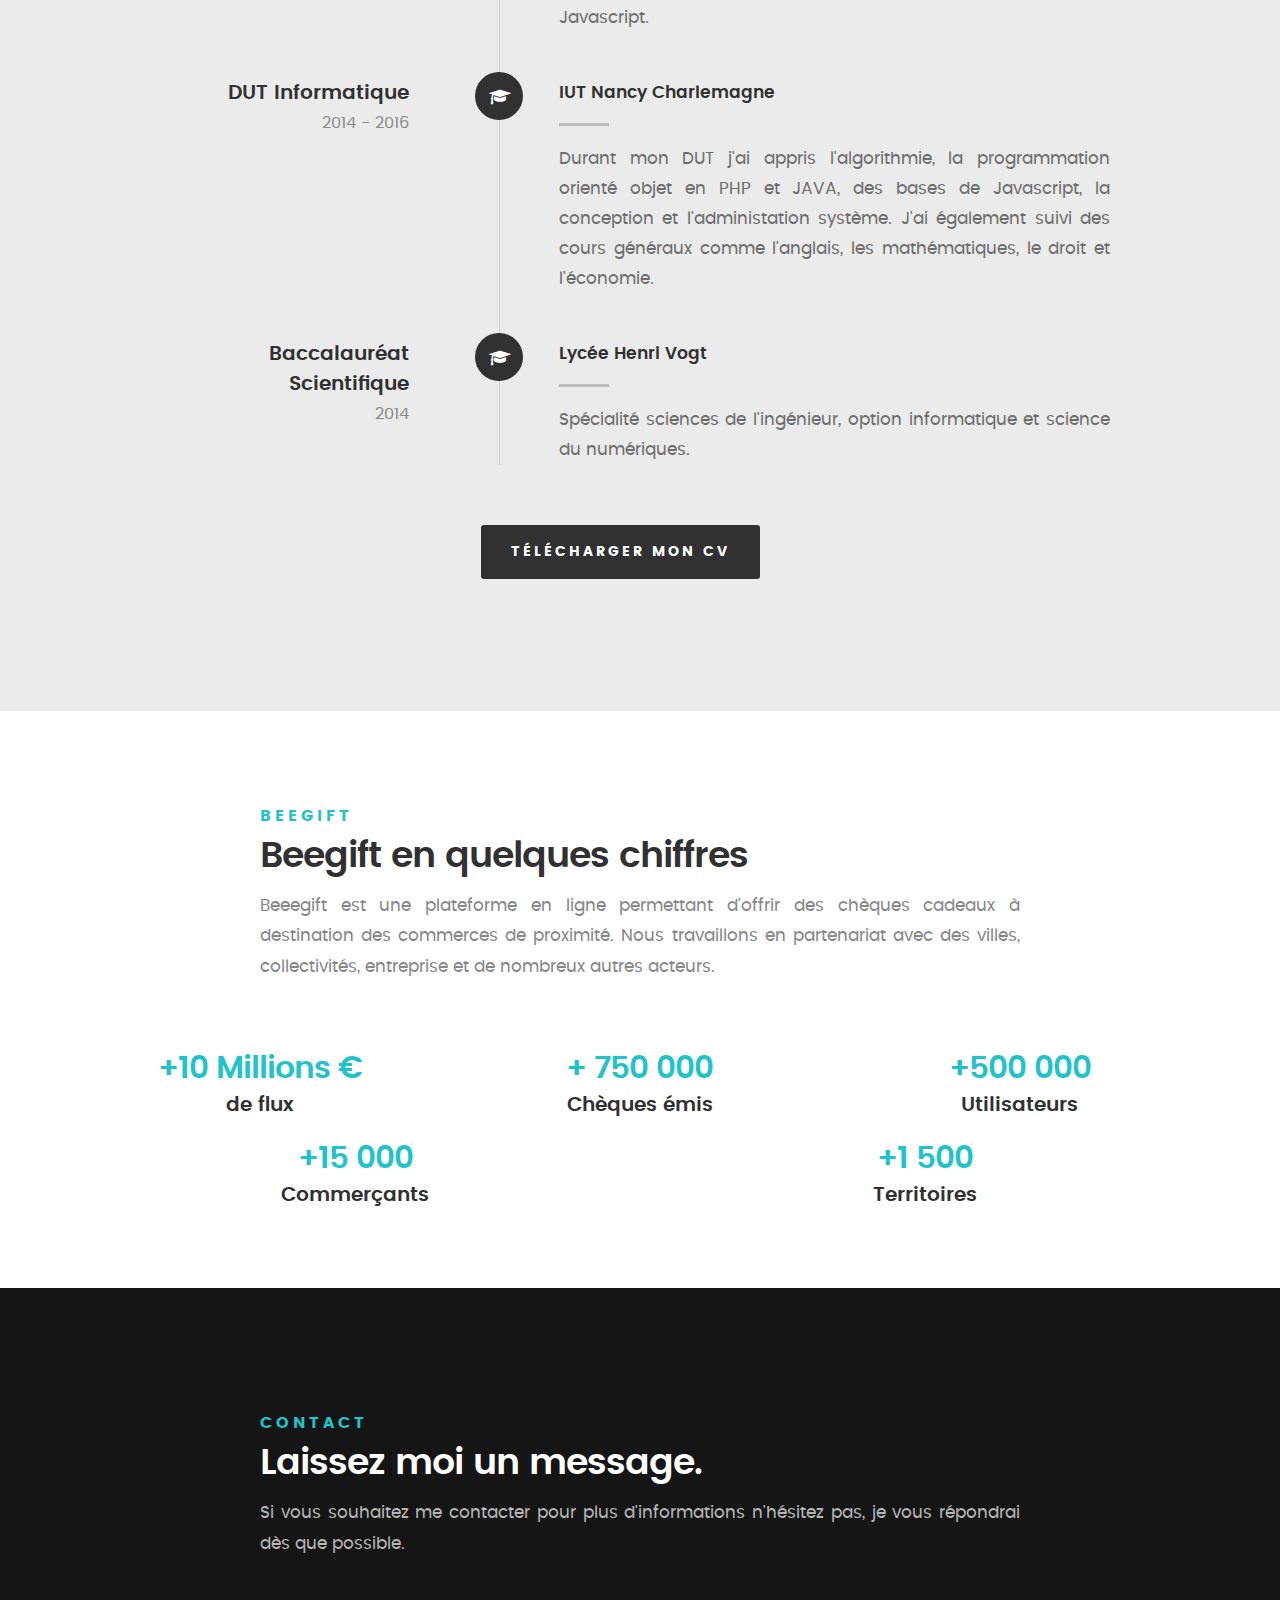
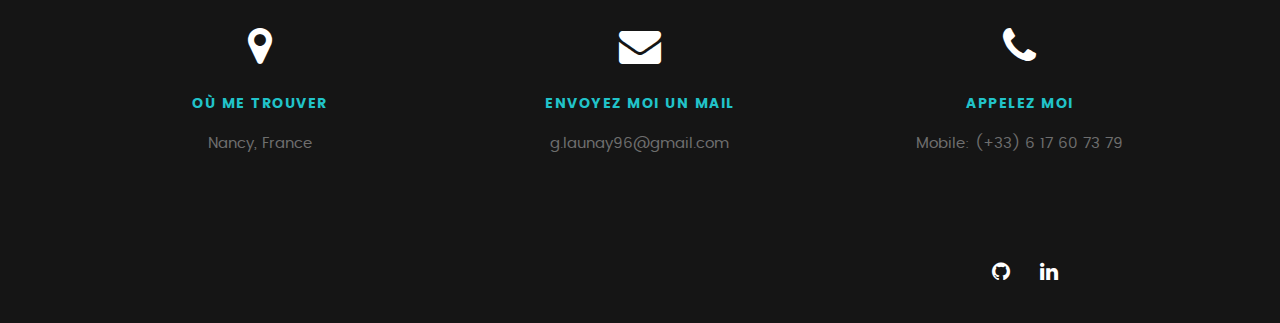
==== commit a704e317: "style: :art: Improve tooltips skills" ====
--- a/index.html
+++ b/index.html
@@ -159,7 +159,7 @@
 						<div class="progress percent95"><span>95%</span></div>
 					</li>
 					<div class="skill-list">
-						<ul class="icon-list">
+						<ul class="icon-list flex-5-cols">
 							<li class="tooltip"><img src="https://cdn.jsdelivr.net/gh/devicons/devicon@latest/icons/php/php-original.svg" /><span class="tooltiptext">PHP</span></li>
 							<li class="tooltip"><img src="https://cdn.jsdelivr.net/gh/devicons/devicon@latest/icons/laravel/laravel-original.svg" /><span class="tooltiptext">Laravel</span></li>
 							<li class="tooltip"><img src="https://cdn.jsdelivr.net/gh/devicons/devicon@latest/icons/symfony/symfony-original.svg" /><span class="tooltiptext">Symfony</span></li>
@@ -203,6 +203,7 @@
 							<li class="tooltip"><img src="https://cdn.jsdelivr.net/gh/devicons/devicon@latest/icons/mariadb/mariadb-original.svg" /> <span class="tooltiptext">MariaDB</li>
 							<li class="tooltip"><img src="https://cdn.jsdelivr.net/gh/devicons/devicon@latest/icons/postgresql/postgresql-original.svg" /> <span class="tooltiptext">PostgreSQL</li>
 							<li class="tooltip"><img src="https://cdn.jsdelivr.net/gh/devicons/devicon@latest/icons/mongodb/mongodb-original.svg" /> <span class="tooltiptext">MongoDB</li>
+							<li class="tooltip"><img src="https://cdn.jsdelivr.net/gh/devicons/devicon@latest/icons/redis/redis-original.svg" /> <span class="tooltiptext">Redis</li>
 							<li class="tooltip"><img src="https://cdn.jsdelivr.net/gh/devicons/devicon@latest/icons/neo4j/neo4j-original.svg" /> <span class="tooltiptext">Neo4J</li>
 							<li class="tooltip"><img src="https://cdn.jsdelivr.net/gh/devicons/devicon@latest/icons/elasticsearch/elasticsearch-original.svg" /> <span class="tooltiptext">Elastic</li>
 							<li class="tooltip"><img src="https://cdn.jsdelivr.net/gh/devicons/devicon@latest/icons/pandas/pandas-original.svg" /> <span class="tooltiptext">Pandas</li>
--- a/css/main.css
+++ b/css/main.css
@@ -965,53 +965,44 @@
 }
 
 .icon-list {
+	list-style-type: none;
+	padding: 0;
 	display: flex;
-	list-style: none; /* Supprime les puces de la liste */
-	padding: 0; /* Supprime le padding de la liste */
-	margin: 0; /* Supprime la marge de la liste */
-	width: 100%; /* Assure que les icônes prennent toute la largeur disponible */
 	flex-wrap: wrap;
-	margin-bottom: 2rem;
+	justify-content: start;
+}
+
+.icon-list > * {
+  width: 20%;
+  box-sizing: border-box;
+}
+
+.tooltip {
+	position: relative;
+}
+
+.tooltip img {
+	width: 5rem;
+	height: auto;
+}
+.tooltip .tooltiptext {
+	visibility: hidden;
+	background-color: black;
+	color: white;
+	text-align: center;
+	padding: 5px;
+	border-radius: 6px;
+	position: absolute;
+	z-index: 1;
+
 }
 
 .icon-list li {
-	flex: 0 0 calc(100% / 5); /* Fixe la largeur de chaque élément à 1/6 de la largeur totale */
 	display: flex;
 	padding-left: 0;
 	justify-content: center; /* Centre chaque icône horizontalement */
 	align-items: center; /* Centre chaque icône verticalement */
 	margin-top: 2.5rem; /* Ajoute 2rem de marge inférieure */
-}
-
-.skill .skill-list li img {
-	width: 5rem;
-}
-
-.tooltip {
-  position: relative;
-  display: inline-block;
-}
-
-.tooltip .tooltiptext {
-  visibility: hidden;
-  width: 120px;
-  background-color: black;
-  color: #fff;
-  text-align: center;
-  border-radius: 6px;
-  padding: 5px 0;
-
-  /* Position the tooltip */
-  position: absolute;
-  z-index: 1;
-	left: 50%;
-	top: 105%;
-}
-
-.tooltip:hover .tooltiptext {
-  visibility: visible;
-	transition: visibility 0.2s ease;
-
 }
 
 .skill-bars .skill-bar{
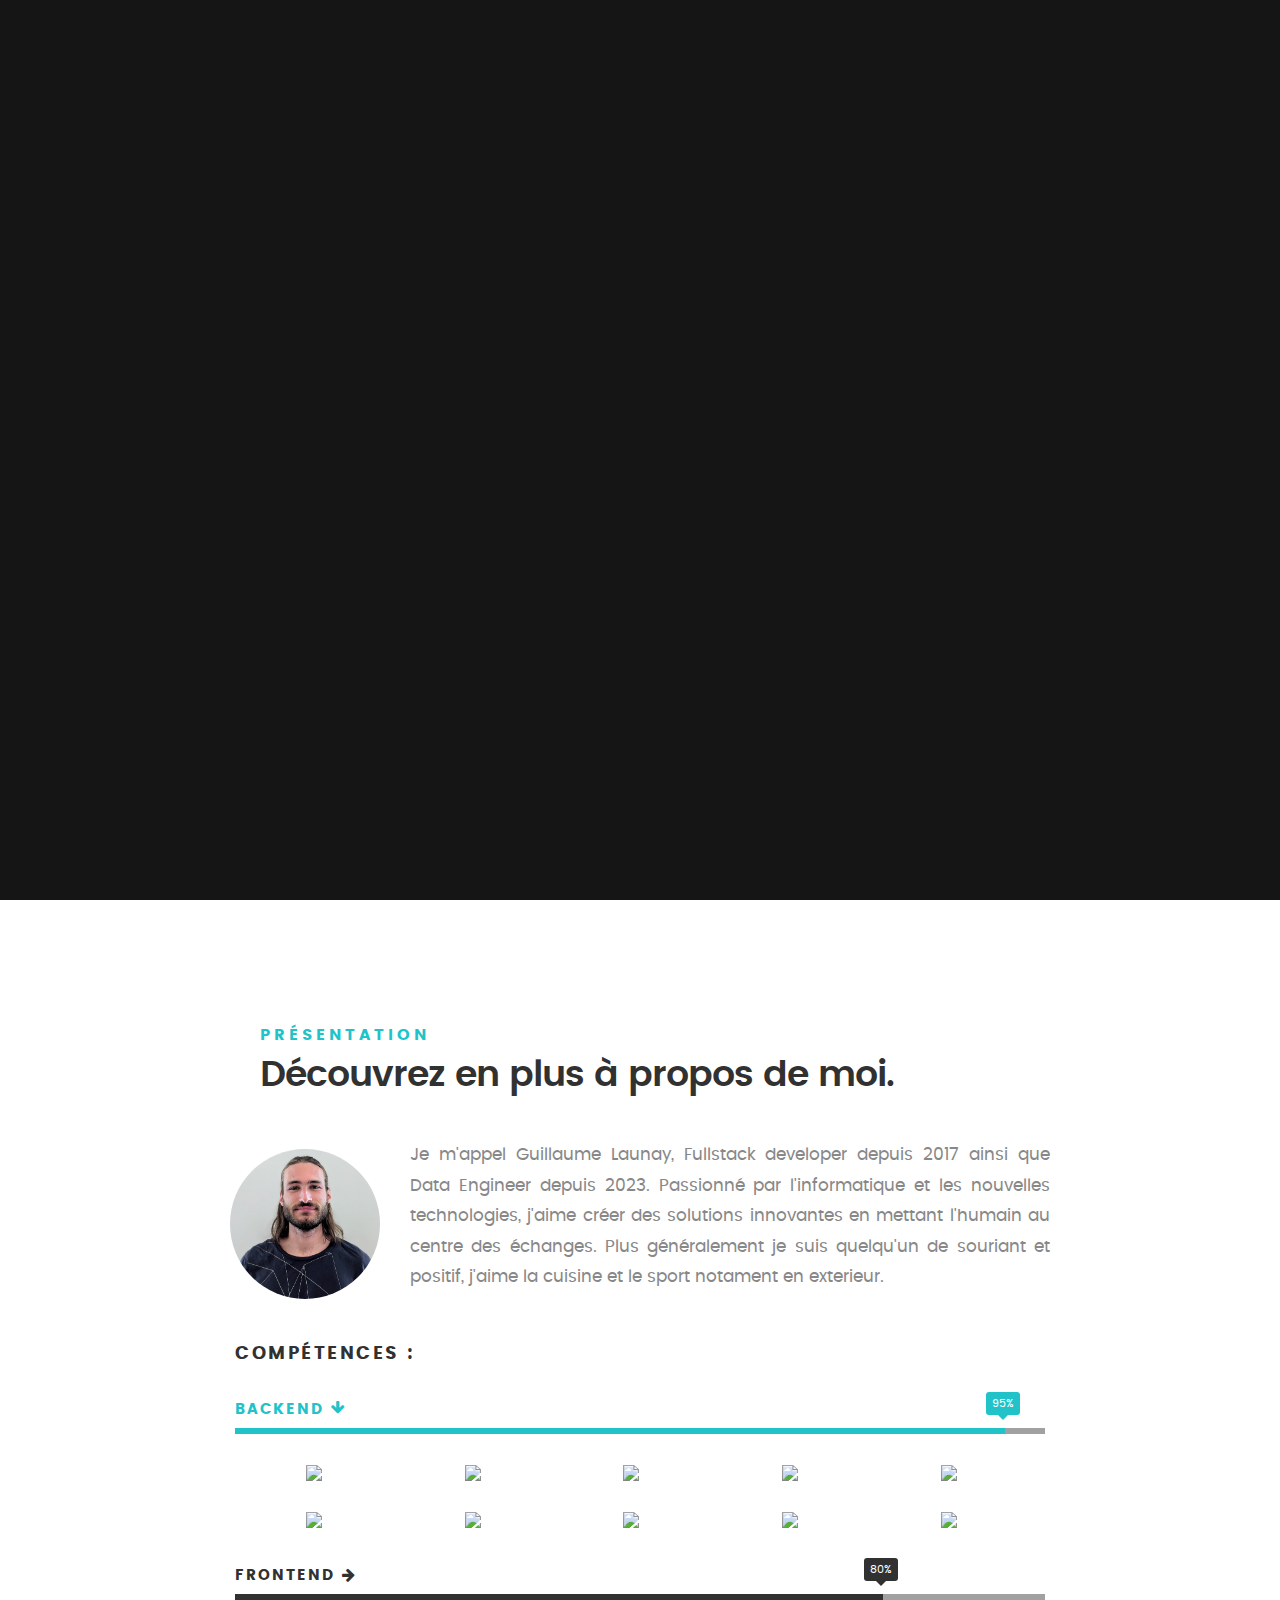
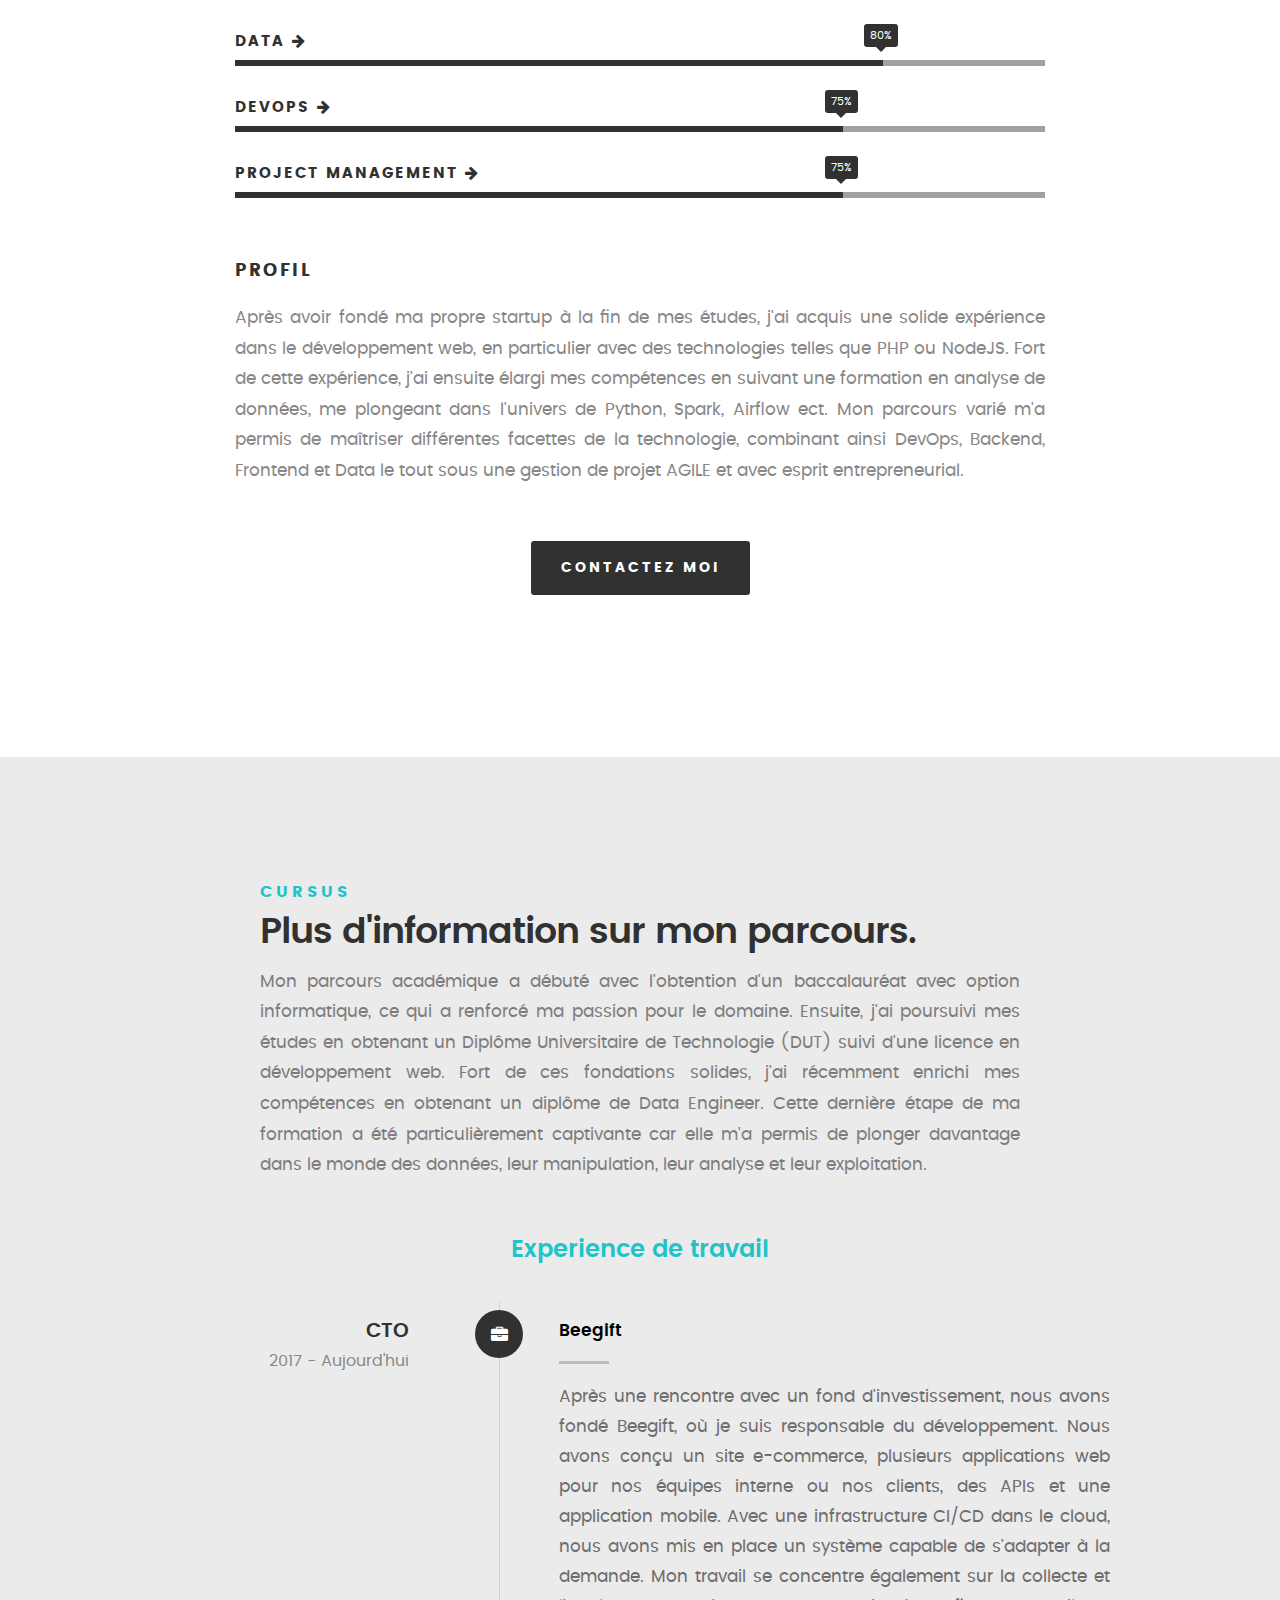
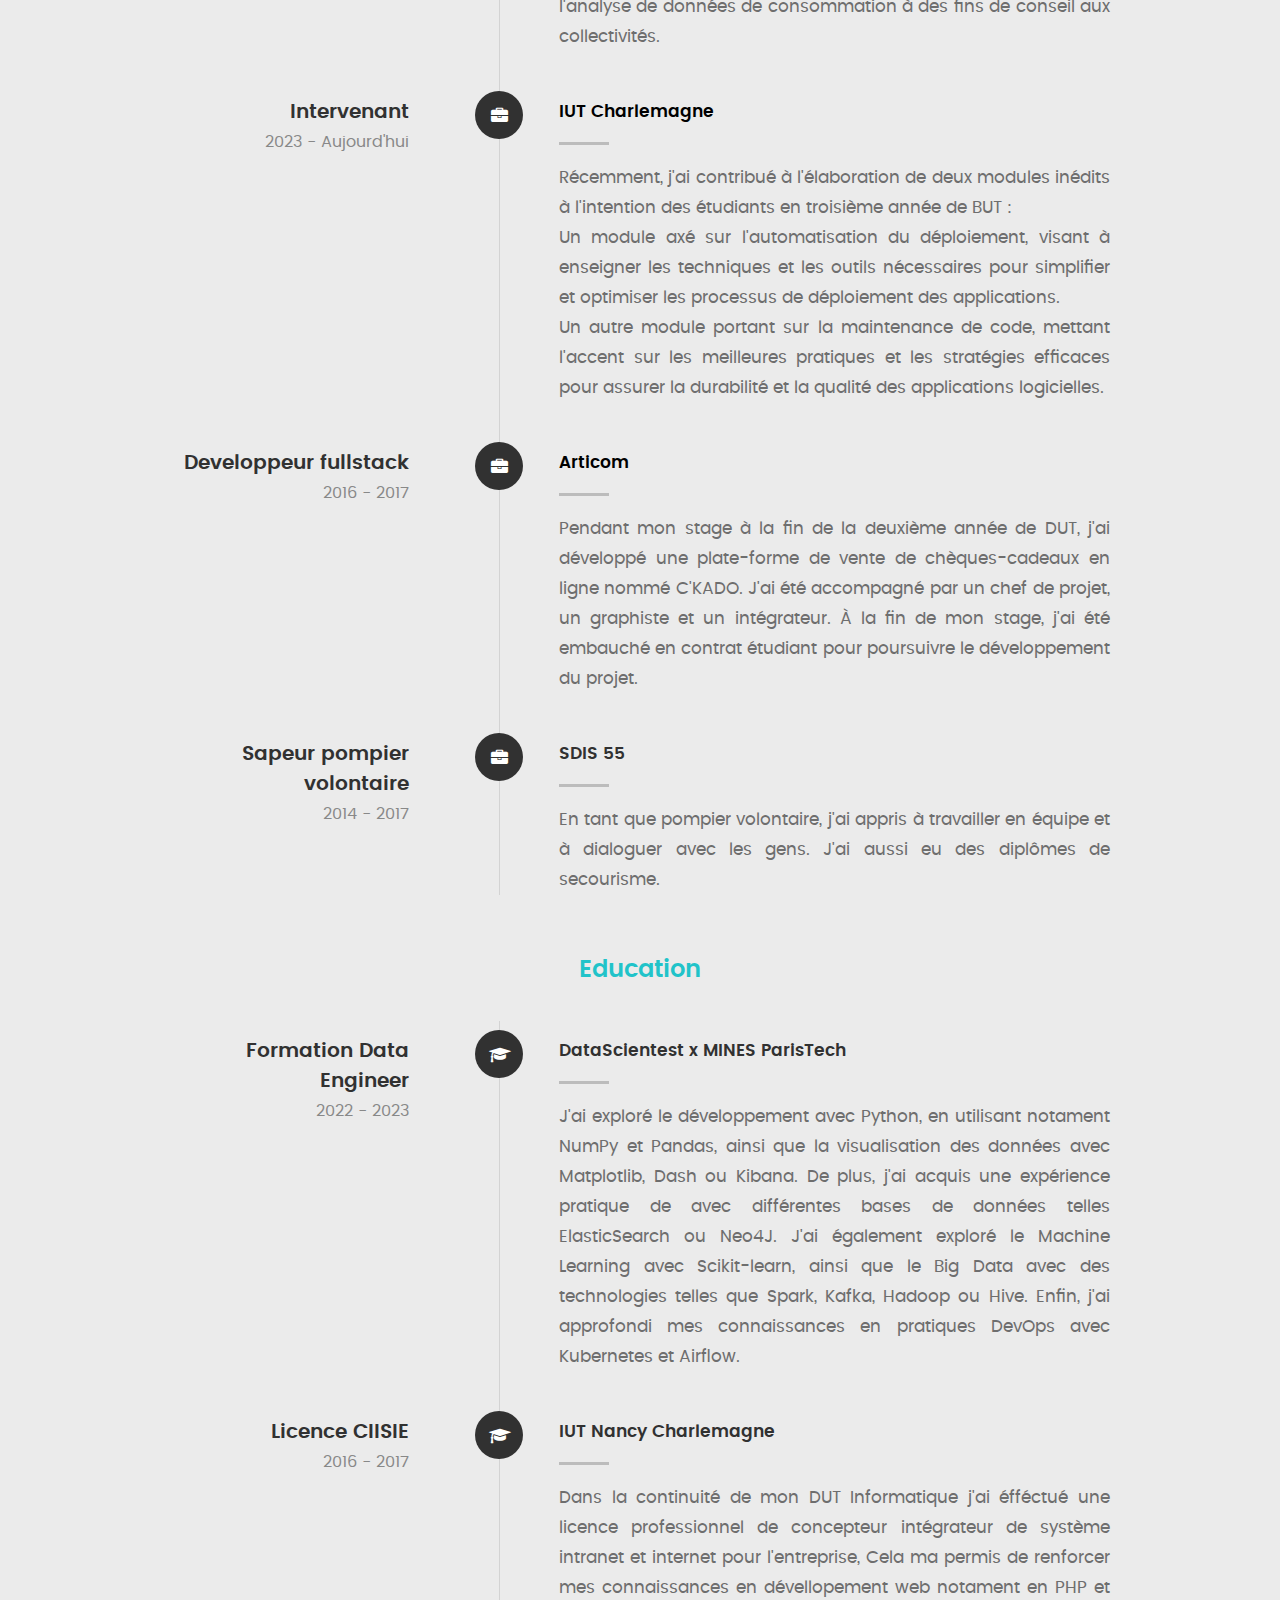
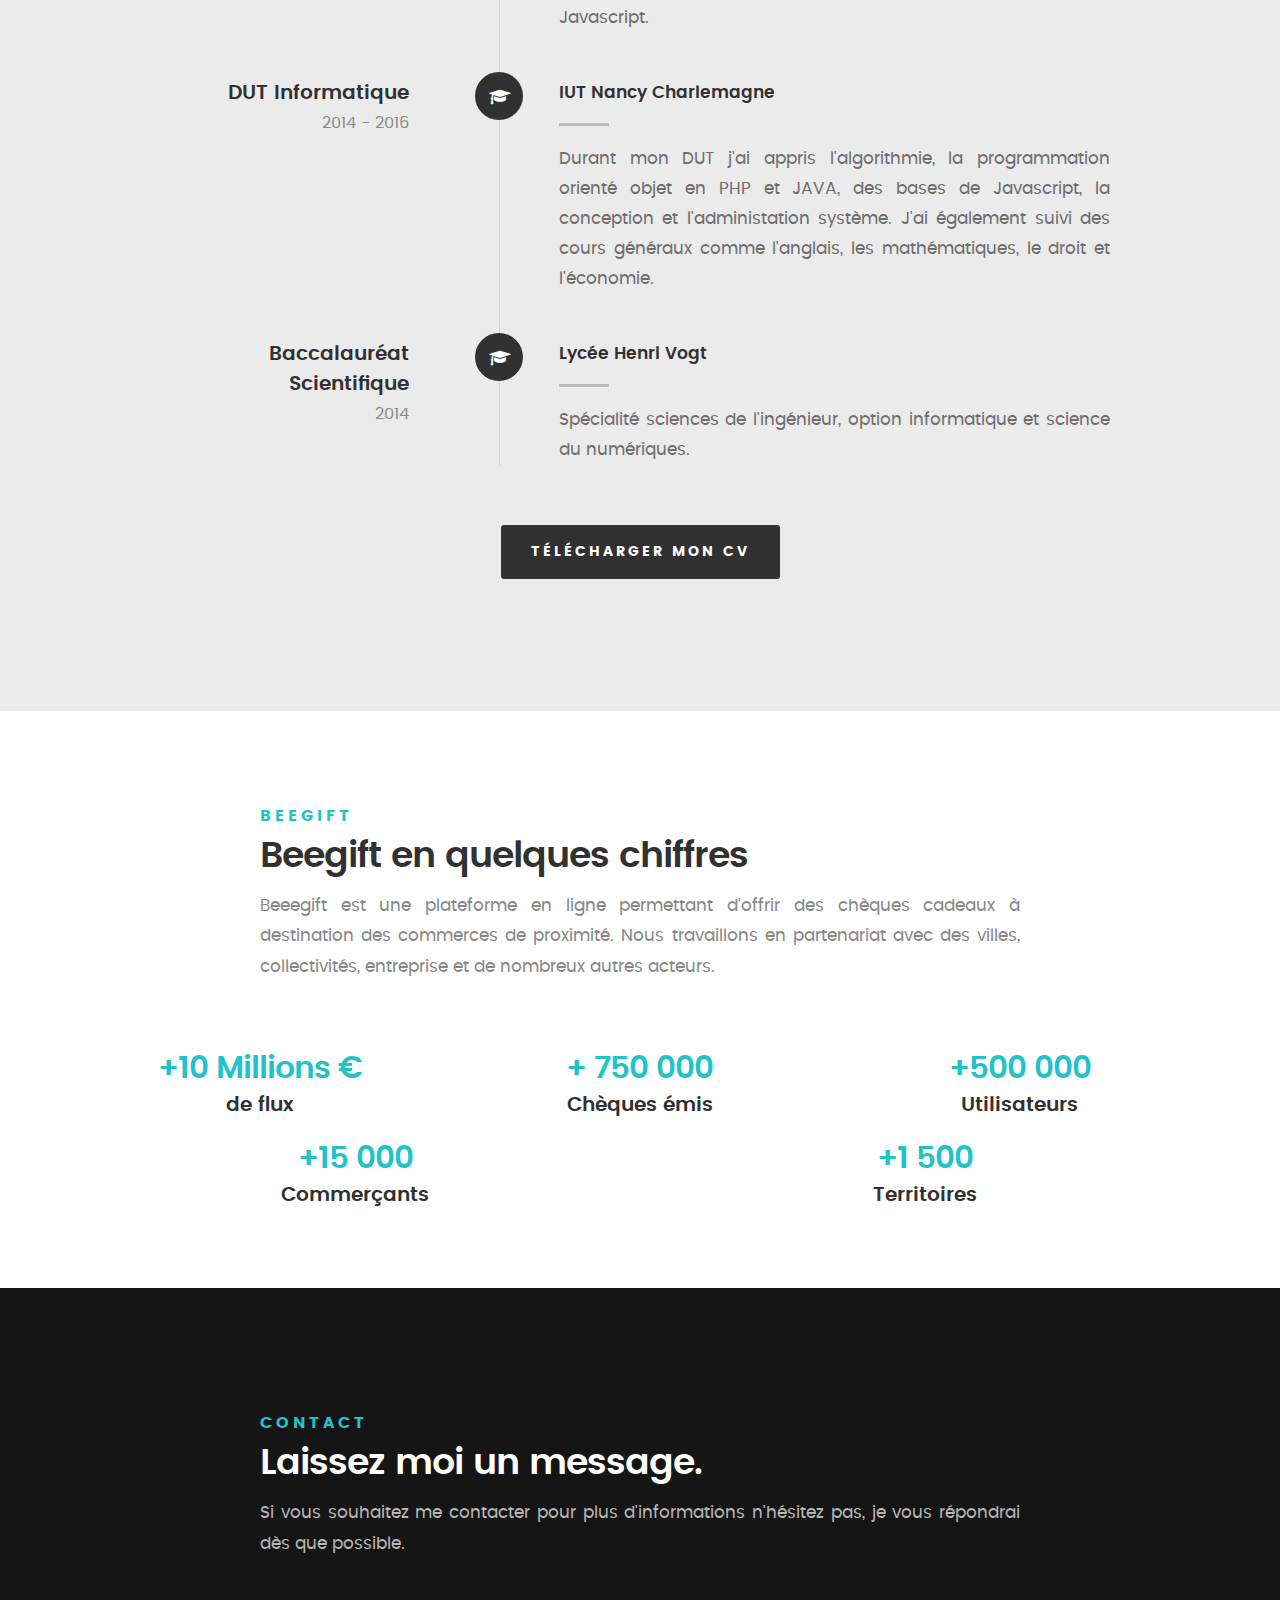
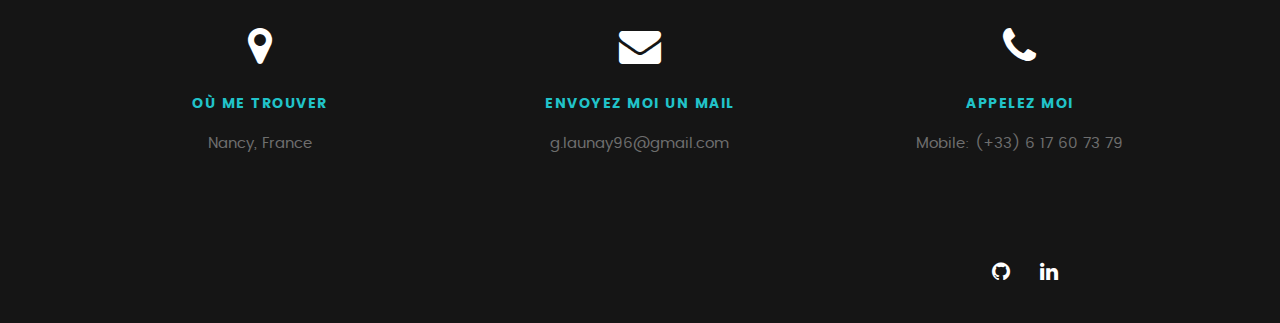
==== commit 992e4382: "fix: :bug: Fix center button" ====
--- a/index.html
+++ b/index.html
@@ -137,7 +137,7 @@
 
 				<div class="intro-info">
 
-					<img src="images/profile.png" alt="Profile Picture">
+					<img src="images/profile_small.png" alt="Profile Picture">
 
 					<p class="lead">Je m'appel Guillaume Launay, Fullstack developer depuis 2017 ainsi que Data Engineer depuis 2023. Passionné par l'informatique et les nouvelles technologies, j'aime
 						créer des solutions innovantes en mettant l'humain au centre des échanges. Plus généralement je suis
--- a/css/main.css
+++ b/css/main.css
@@ -742,10 +742,13 @@
 button.stroke.large, .button.stroke.large {
 	line-height: 5.4rem !important;
 }
-button.stroke:hover, .button.stroke:hover {
-	border: 3px solid #21C3C9;
-	color: #21C3C9;
-}
+@media(hover: hover) {
+	button.stroke:hover, .button.stroke:hover {
+		border: 3px solid #21C3C9;
+		color: #21C3C9;
+	}
+}
+
 button::-moz-focus-inner, input::-moz-focus-inner {
 	border: 0;
 	padding: 0;
@@ -1695,7 +1698,9 @@
 .button-section [class*="col-"] .button:first-child {
 	margin-right: 4rem;
 }
-
+.button-section [class*="col-"] .button:only-child {
+	margin-right: 0;
+}
 /**
  * responsive:
  * about
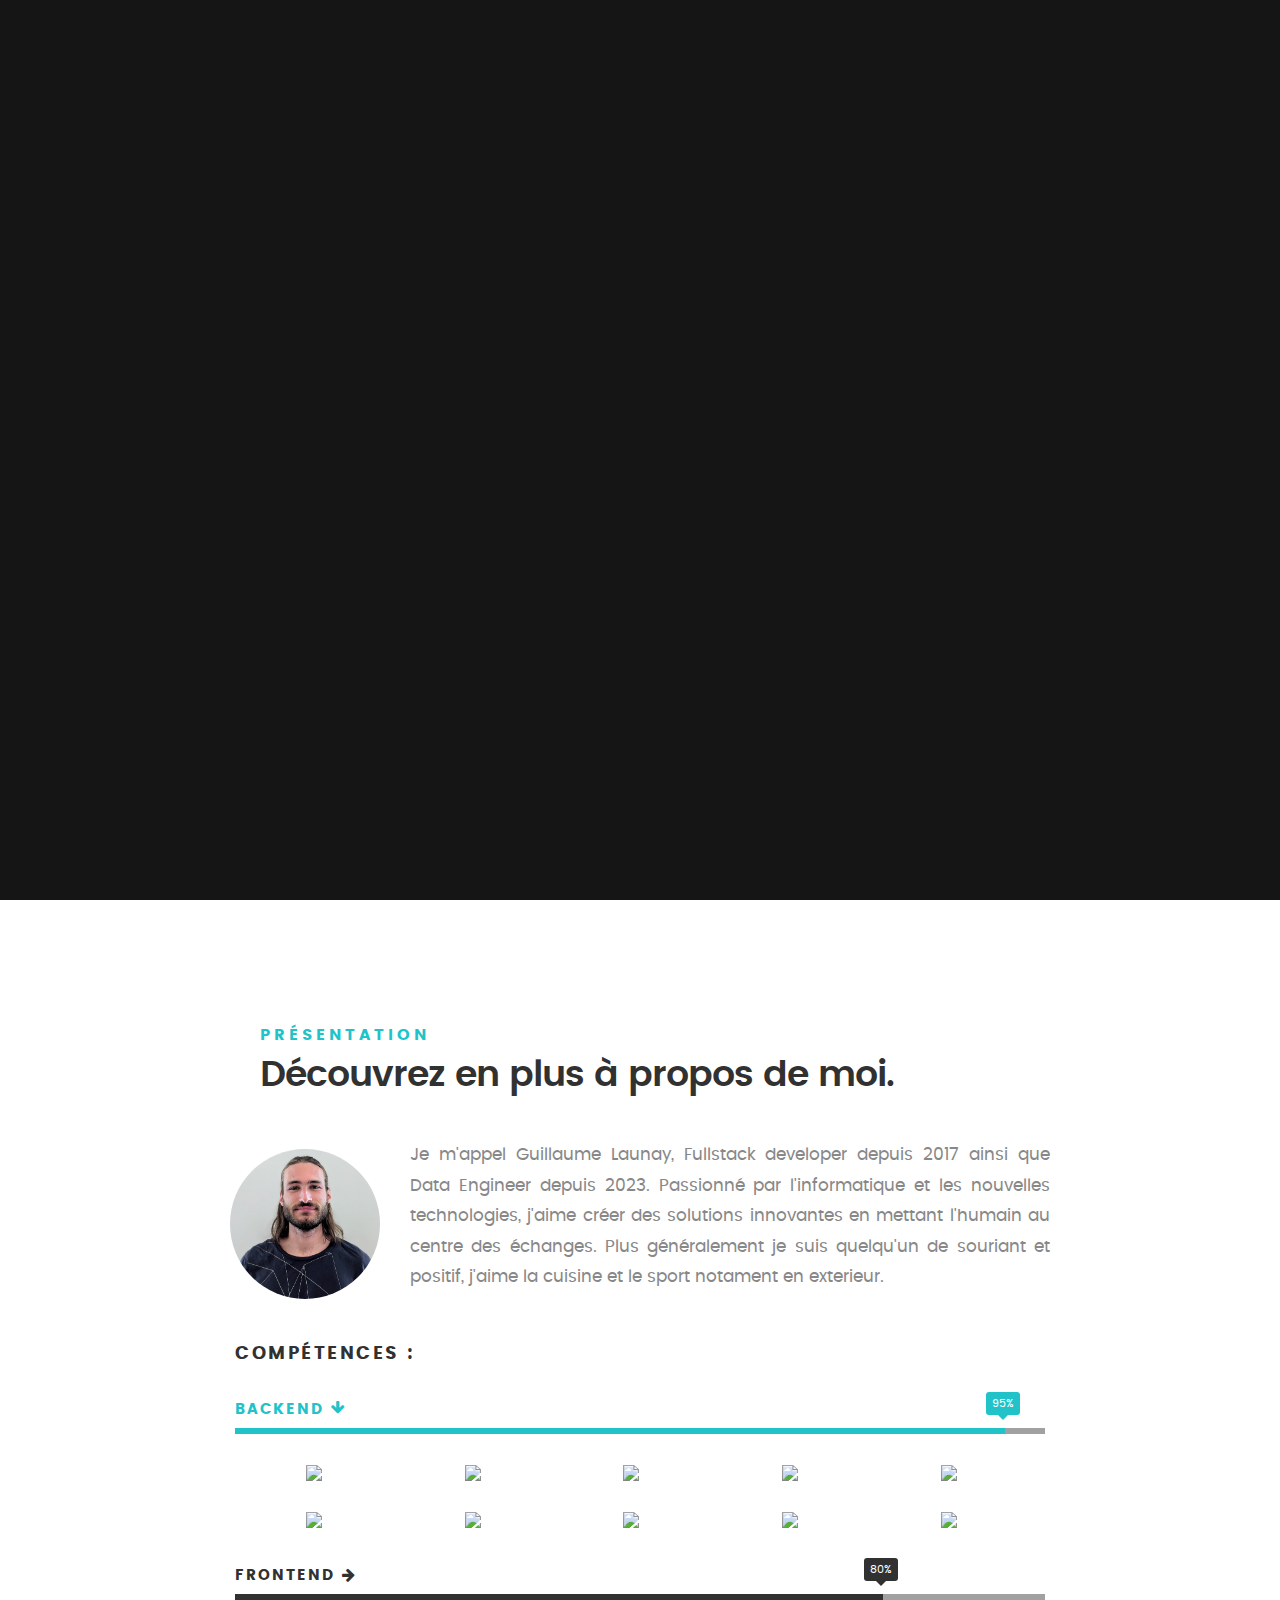
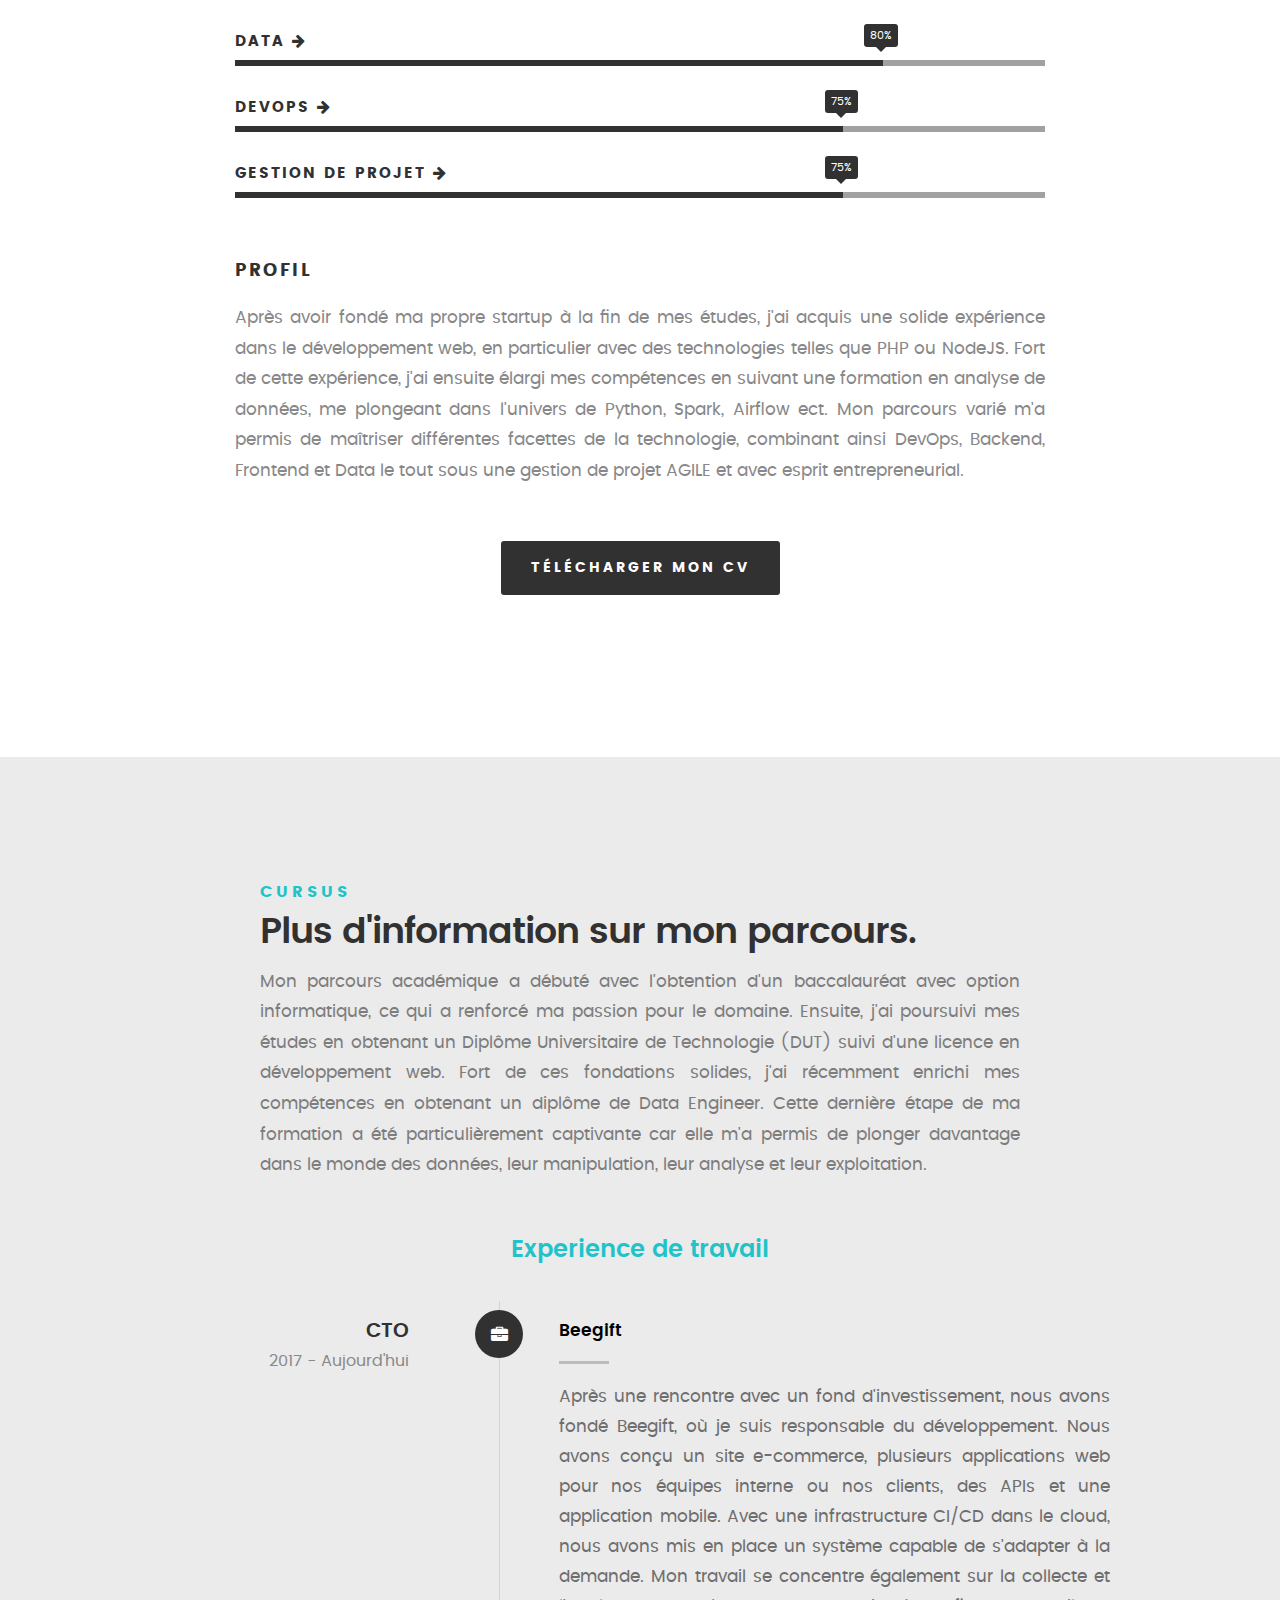
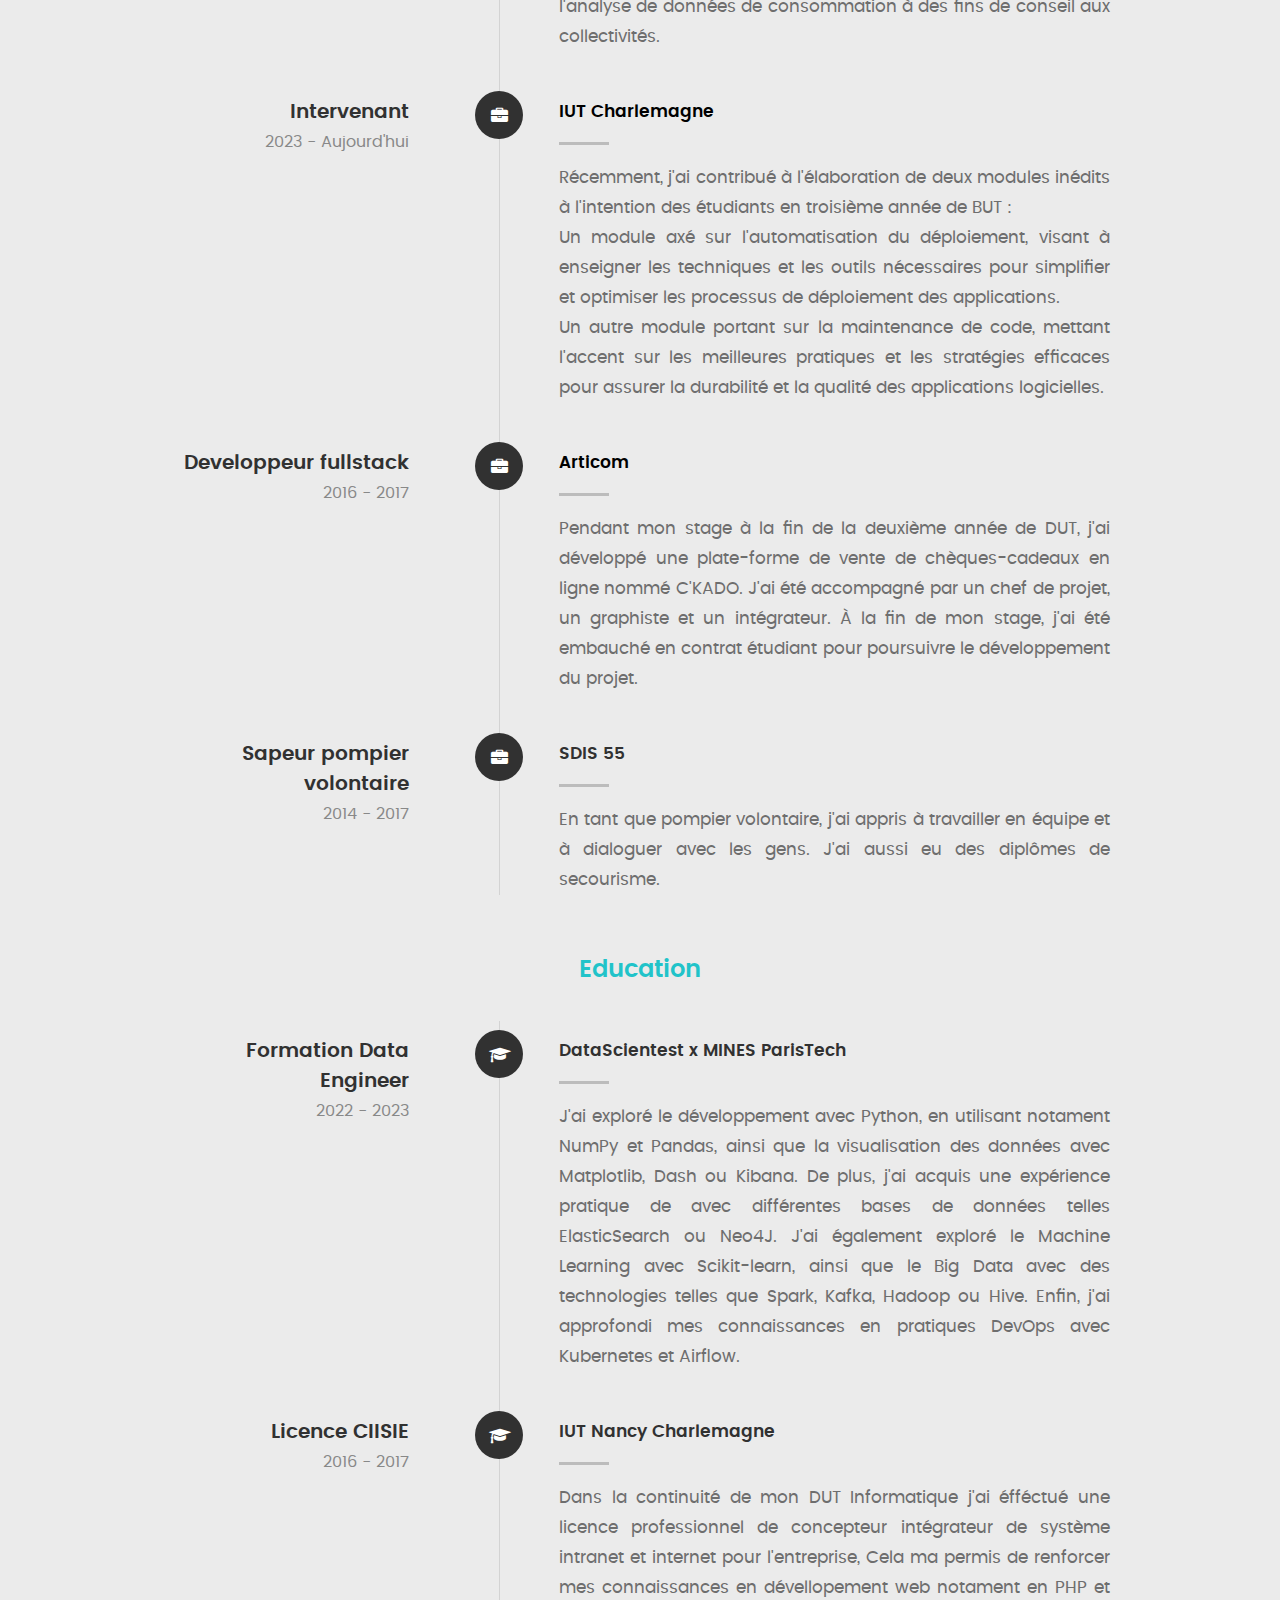
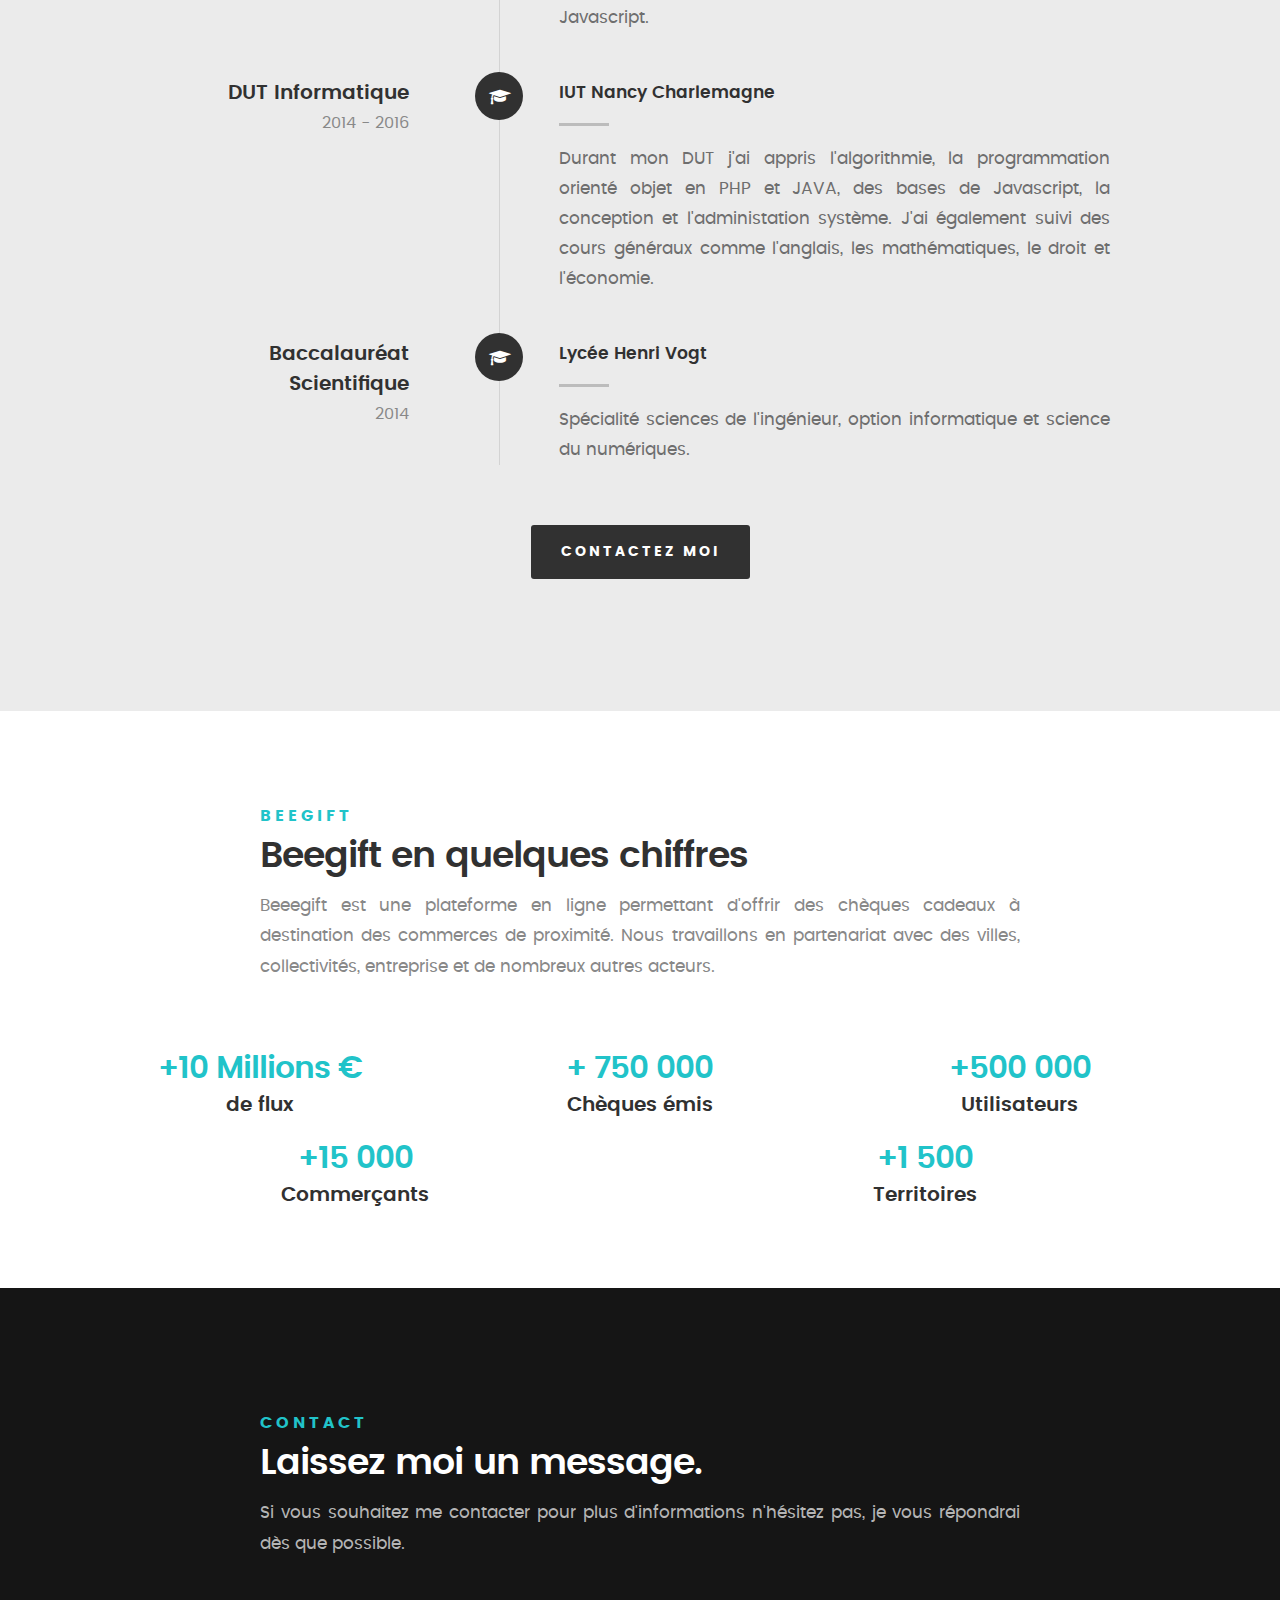
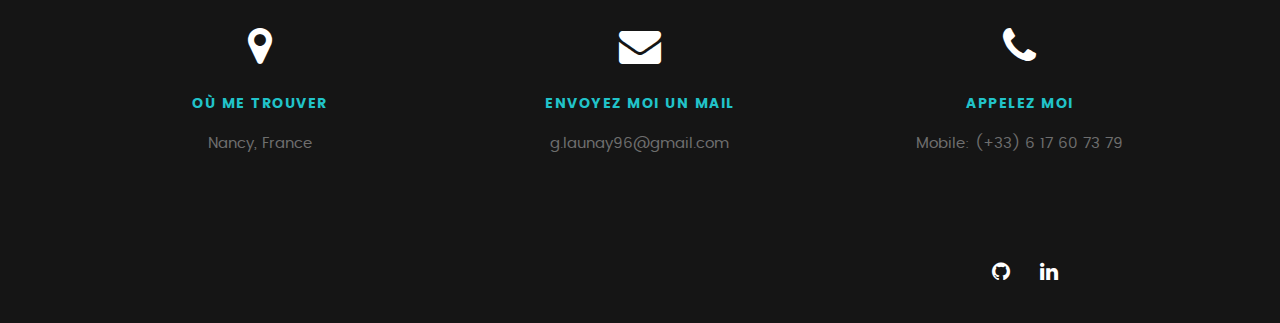
==== commit 16f447b9: "fix: :art: FIx profile pic on mobile and reorder button" ====
--- a/index.html
+++ b/index.html
@@ -240,7 +240,7 @@
 				<div class="skill">
 					<li class="skill-bar">
 						<div class="progress percent75"><span>75%</span></div>
-						<strong>Project management <i class="fa fa-arrow-right"></i></strong>
+						<strong>Gestion de projet <i class="fa fa-arrow-right"></i></strong>
 					</li>
 					<div class="skill-list" style="display: none;">
 						<ul class="icon-list">
@@ -274,7 +274,7 @@
 
 		<div class="row button-section">
 			<div class="col-twelve">
-				<a href="#contact" title="Contact Me" class="button button-primary smoothscroll">Contactez moi</a>
+				<a href="/fichiers/CV_LAUNAY.pdf" target="_blank" title="Télécharger CV" class="button button-primary">Télécharger mon CV</a>
 			</div>
 		</div>
 
@@ -503,7 +503,7 @@
 
 				<div class="row button-section">
 					<div class="col-twelve">
-						<a href="/fichiers/CV_LAUNAY.pdf" target="_blank" title="Télécharger CV" class="button button-primary">Télécharger mon CV</a>
+						<a href="#contact" title="Contact Me" class="button button-primary smoothscroll">Contactez moi</a>
 					</div>
 				</div>
 
--- a/css/main.css
+++ b/css/main.css
@@ -1722,6 +1722,8 @@
 		width: 15rem;
 		float: none;
 		display: inline-block;
+		margin-right: 0;
+		margin-left: 0;
 	}
 	.intro-info .lead {
 		margin-top: 2rem;
